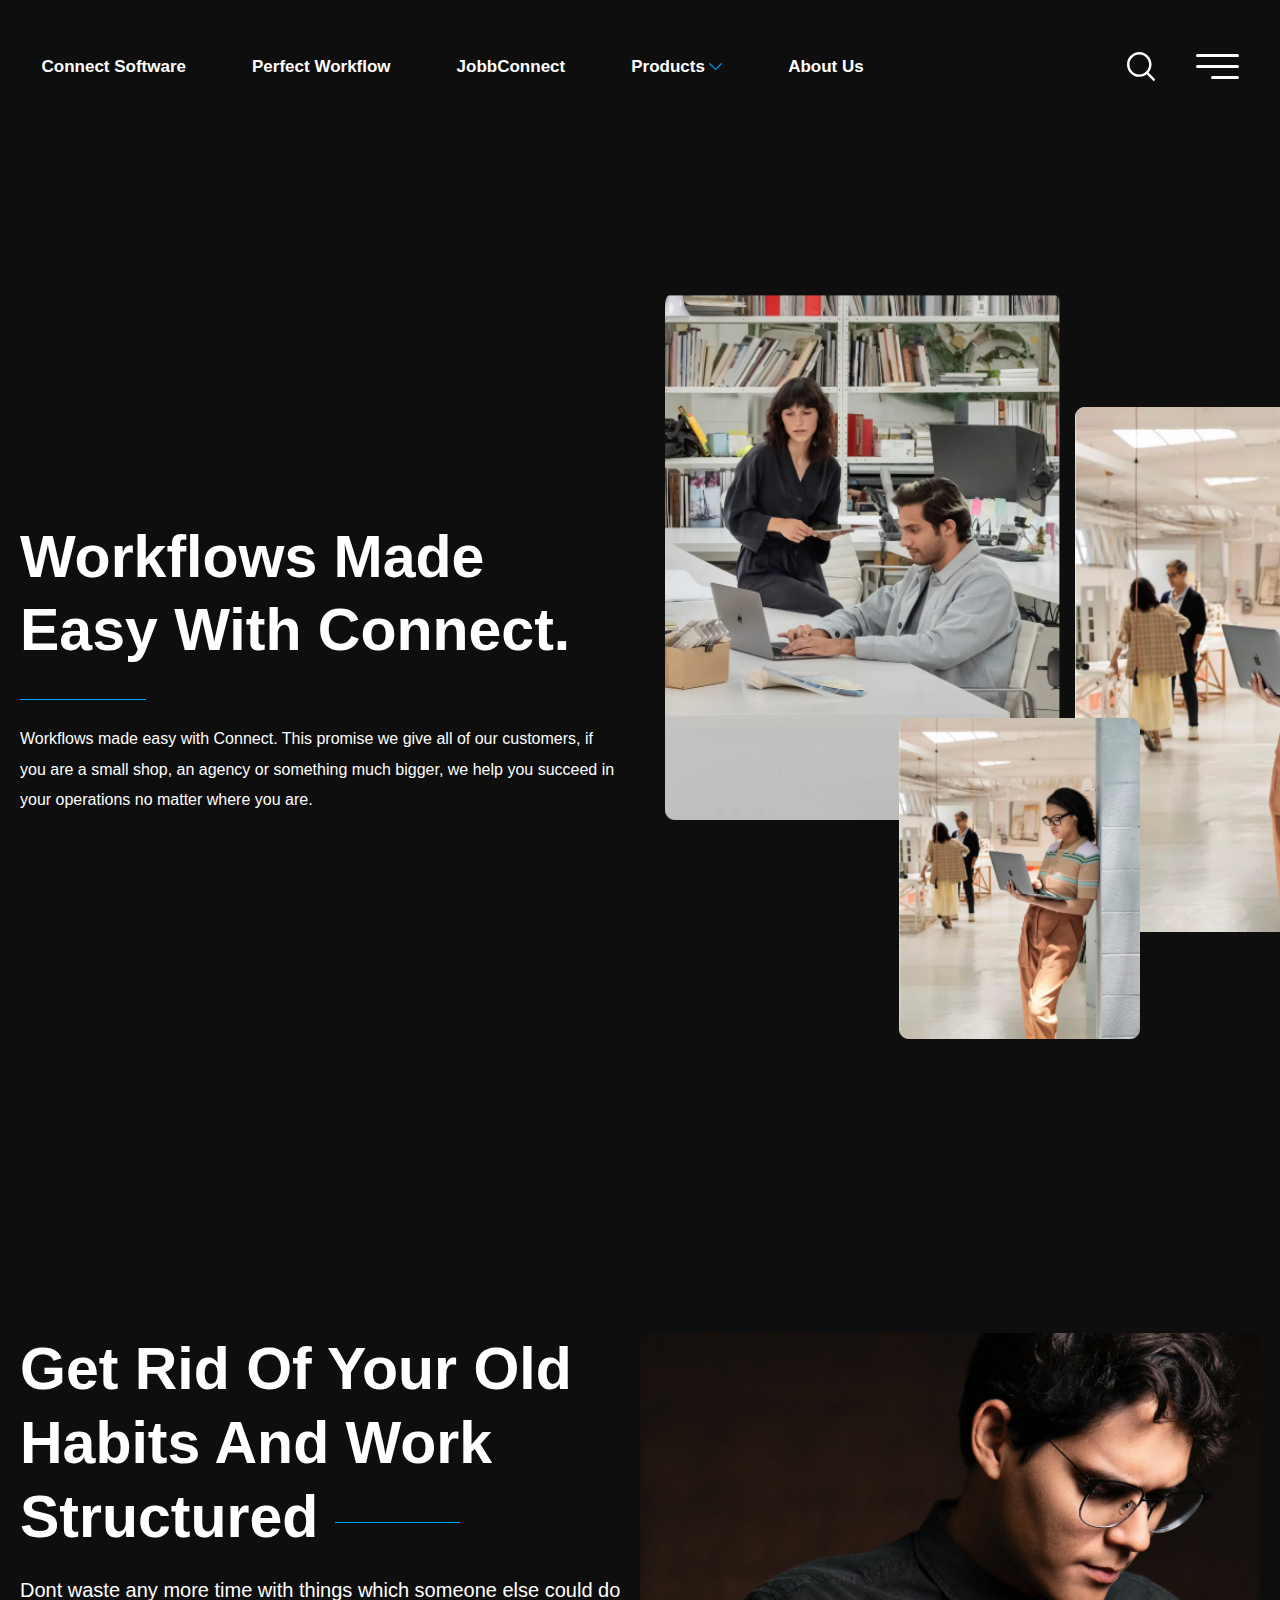
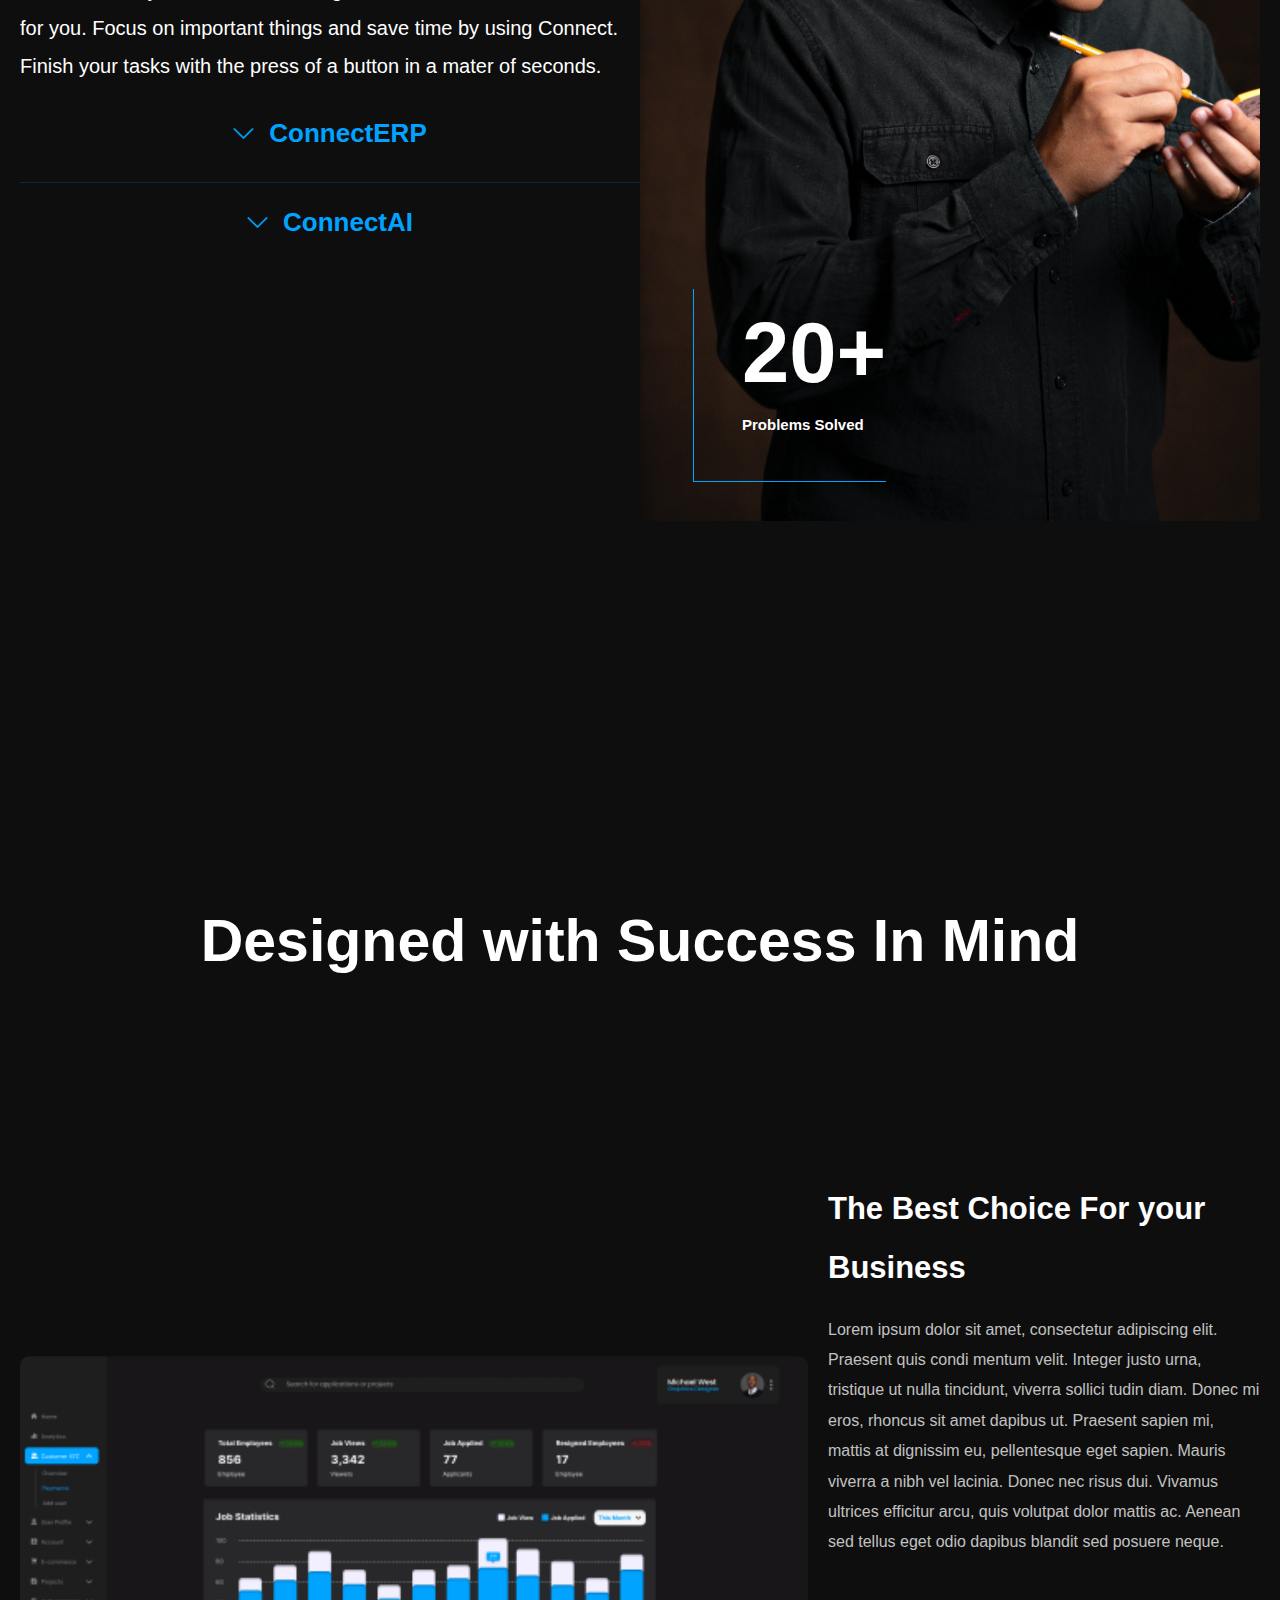
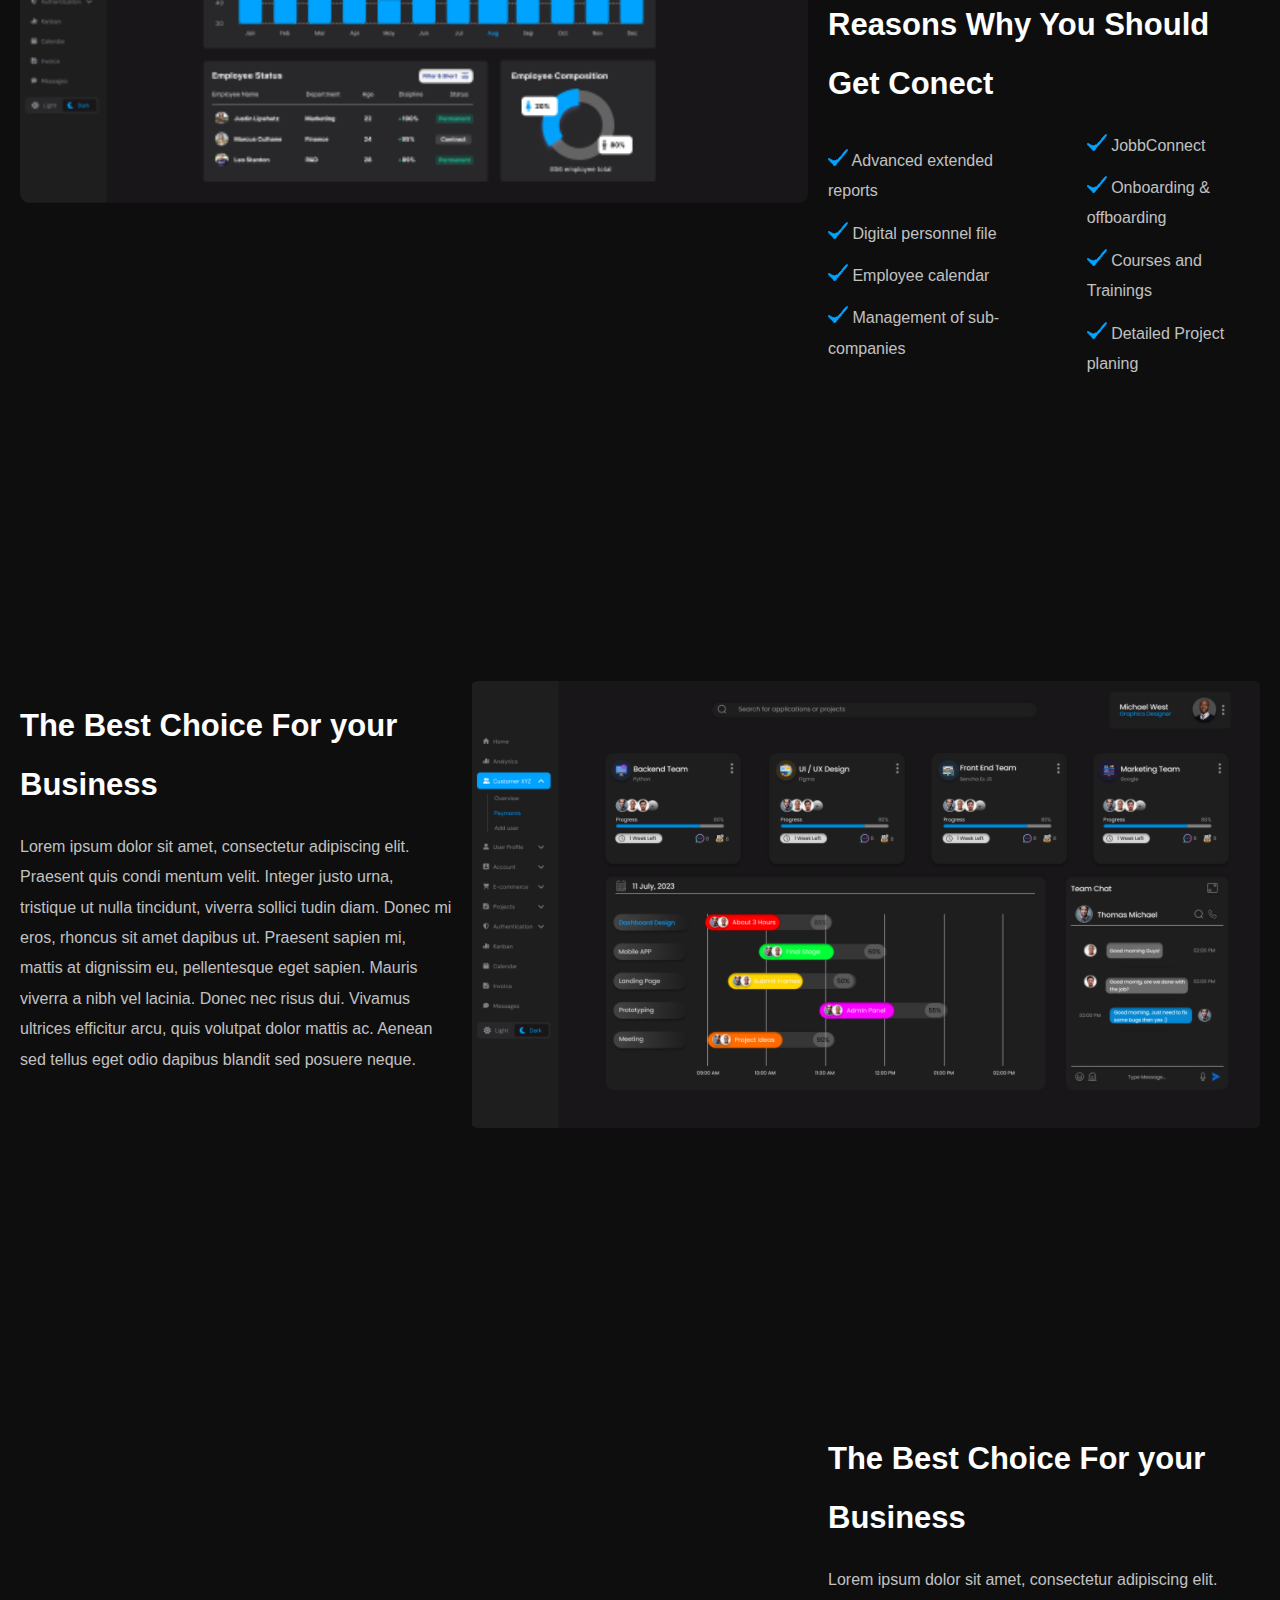
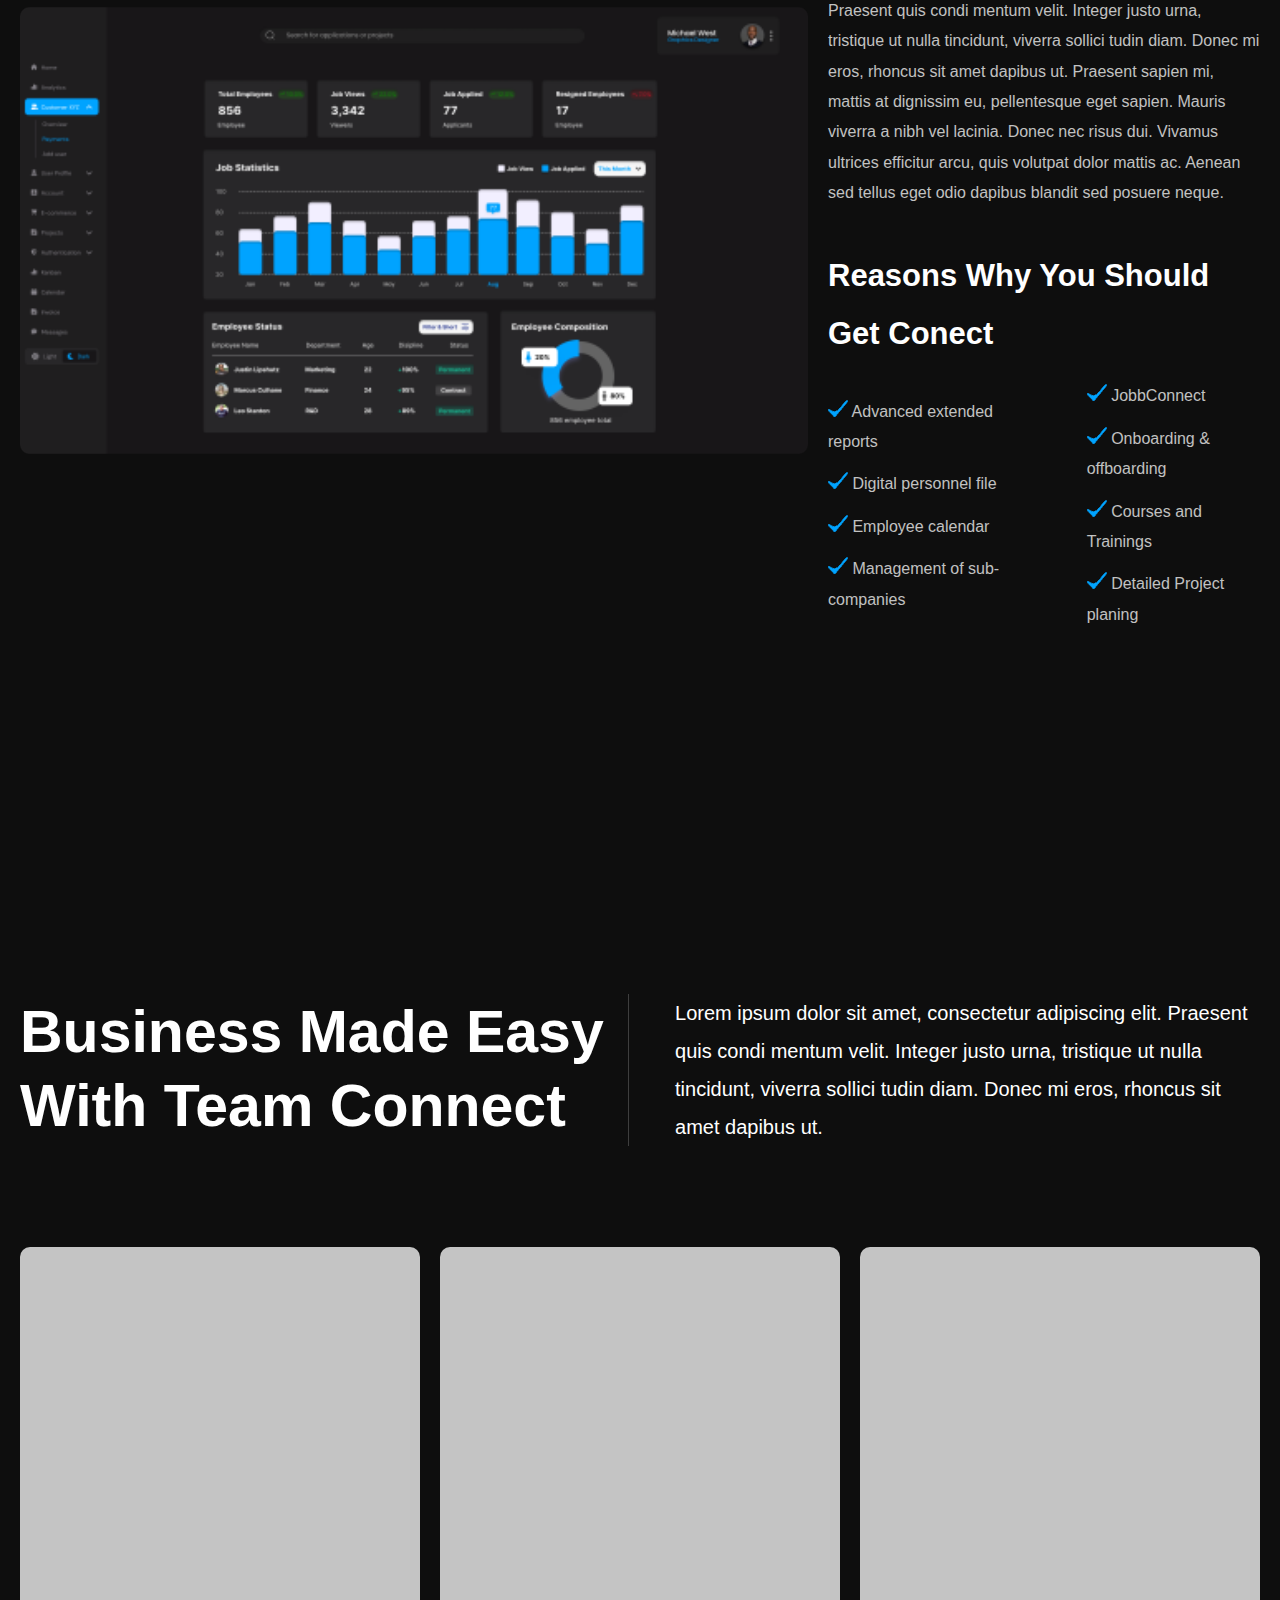
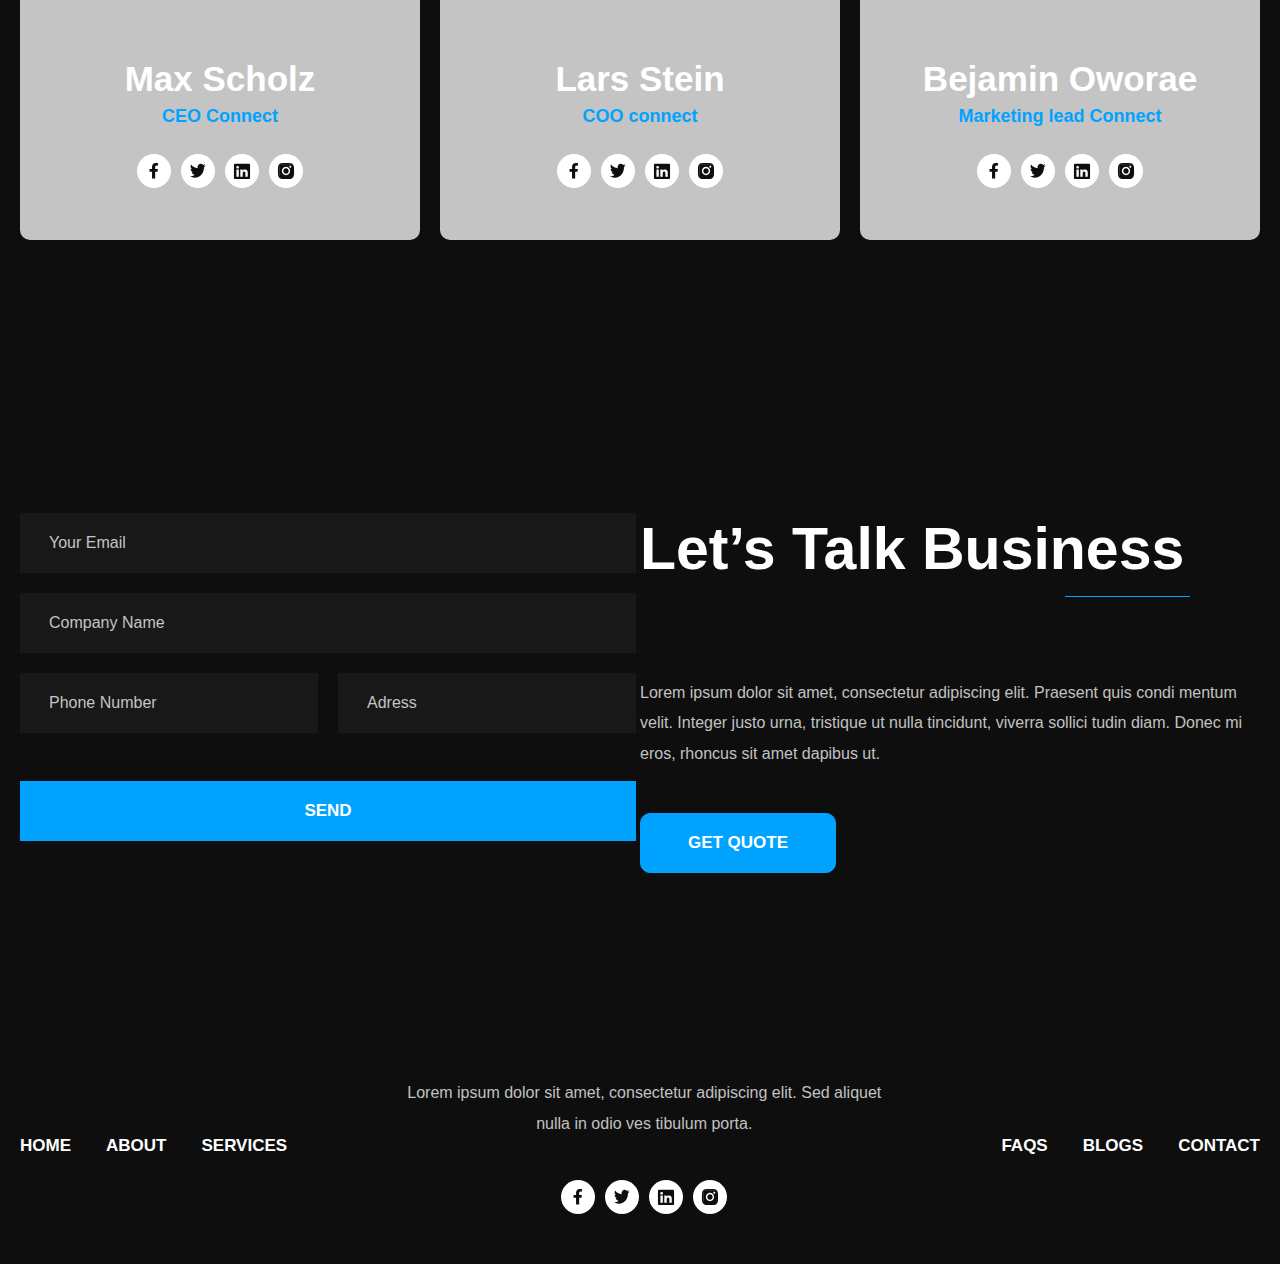
==== about.html @ c4c1b0e7 "step 1" ====
<!DOCTYPE html>
<html lang="en">

<head>
    <meta charset="UTF-8">
    <meta name="viewport" content="width=device-width, initial-scale=1.0">
    <link rel="stylesheet" href="./css/main.css">
    <title>Document</title>
</head>

<body>
    <header class="header">
        <div class="header-container">
            <ul class="nav-list">
                <li class="nav-item">
                    <a href="#" class="nav-link">Connect Software</a>
                </li>
                <li class="nav-item">
                    <a href="#" class="nav-link">Perfect Workflow</a>
                </li>
                <li class="nav-item">
                    <a href="#" class="nav-link">JobbConnect</a>
                </li>
                <li class="nav-item">
                    <a href="#" class="nav-link products-link">
                        Products
                        <img src="./img/Vector (3).svg" alt="" />
                    </a>
                </li>
                <li class="nav-item">
                    <a href="./about.html" class="nav-link">About Us</a>
                </li>
            </ul>
            <div class="header-btn-box">
                <button class="search-btn">
                    <img src="./img/search.svg" alt="" />
                </button>
                <button class="hamburger-btn">
                    <img src="./img/hamburger.svg" alt="" />
                </button>
            </div>
        </div>
    </header>
    <div class="about-hero">
        <div class="about-hero-container">
            <div class="about-hero-left">
                <h1 class="about-hero-title">Workflows Made Easy With Connect. </h1>
                <div class="about-hero-line"></div>
                <p class="about-hero-text">
                    Workflows made easy with Connect. This promise we give all of our customers, if you are a small
                    shop, an agency or something much bigger, we help you succeed in your operations no matter where you
                    are.
                </p>
            </div>
            <div class="about-hero-right">
                <img src="./img/about/senior.png" alt="" class="about-hero-senior-img">
                <img src="./img/about/midle.png" alt="" class="about-hero-midle-img">
                <img src="./img/about/junior.png" alt="" class="about-hero-jubior-img">
            </div>
        </div>
    </div>
    <div class="design">
        <div class="design-container">
            <div class="design-right habits-680">
                <h1 class="design-right-title habits-680">Get Rid Of Your Old Habits And Work Structured
                    <span class="design-right-line"></span>
                </h1>
                <p class="design-right-text mb-24 habits-680">
                    Dont waste any more time with things which someone else could do for you. Focus on important things
                    and save time by using Connect.
                    Finish your tasks with the press of a button in a mater of seconds.
                </p>
                <button id="btn1" class="vision-btn">
                    <h1 class="vision-btn-title">
                        <img src="./img/Vector (3).svg" alt="" class="vector-btn">
                        ConnectERP
                    </h1>
                    <p class="vision-btn-text">
                        Our Vision is to transform businesses around the world. We want to deliver tools which companies
                        can use to excel in their day to day operations.
                    </p>
                </button>
                <div class="btn-center-line"></div>
                <button id="btn2" class="vision-btn">
                    <h1 class="vision-btn-title">
                        <img src="./img/Vector (3).svg" alt="" class="vector-btn">
                        ConnectAI
                    </h1>
                    <p class="vision-btn-text">
                        Our Mission is to help small to medium sized businesses to grow. We want to present a new and
                        more effective way of working and support businesses with there challenges.
                    </p>
                </button>
            </div>
            <div class="padding-top design-left habits-bg ">
                <div class="hours-transparament">
                    <div class="border-hours">
                        <h1 class="hours-title">20+</h1>
                        <p class="hours-text">Problems Solved</p>
                    </div>
                </div>
            </div>
        </div>
    </div>
    <div class="success">
        <div class="success-container">
            <h1 class="success-title">Designed with Success In Mind</h1>
            <div class="success-card-container">
                <div class="choise-box">
                    <img src="./img/about/image 517.png" alt="" class="choise-box-img">
                    <div class="choise-right">
                        <h1 class="choise-box-title">The Best Choice For your Business</h1>
                        <p class="choise-box-text">
                            Lorem ipsum dolor sit amet, consectetur adipiscing elit. Praesent quis condi mentum velit.
                            Integer justo urna, tristique ut nulla tincidunt, viverra sollici tudin diam. Donec mi eros,
                            rhoncus sit amet dapibus ut. Praesent sapien mi, mattis at dignissim eu, pellentesque eget
                            sapien.
                            Mauris viverra a nibh vel lacinia. Donec nec risus dui. Vivamus ultrices efficitur arcu, quis
                            volutpat dolor mattis ac. Aenean sed tellus eget odio dapibus blandit sed posuere neque.
                        </p>
                        <h2 class="choise-title-2">Reasons Why You Should Get Conect </h2>
                        <div class="choise-ul-box">
                            <ul class="choise-nav-list">
                                <li class="choise-nav-item">
                                    <img src="./img/about/Vector.png" alt="" class="choise-nav-img">
                                    Advanced extended reports
                                </li>
                                <li class="choise-nav-item">
                                    <img src="./img/about/Vector.png" alt="" class="choise-nav-img">
                                    Digital personnel file
                                </li>
                                <li class="choise-nav-item">
                                    <img src="./img/about/Vector.png" alt="" class="choise-nav-img">
                                    Employee calendar
                                </li>
                                <li class="choise-nav-item">
                                    <img src="./img/about/Vector.png" alt="" class="choise-nav-img">
                                    Management of sub-companies
                                </li>
                            </ul>
                            <ul class="choise-nav-list">
                                <li class="choise-nav-item">
                                    <img src="./img/about/Vector.png" alt="" class="choise-nav-img">
                                    JobbConnect
                                </li>
                                <li class="choise-nav-item">
                                    <img src="./img/about/Vector.png" alt="" class="choise-nav-img">
                                    Onboarding & offboarding
                                </li>
                                <li class="choise-nav-item">
                                    <img src="./img/about/Vector.png" alt="" class="choise-nav-img">
                                    Courses and Trainings
                                </li>
                                <li class="choise-nav-item">
                                    <img src="./img/about/Vector.png" alt="" class="choise-nav-img">
                                    Detailed Project planing
                                </li>
                            </ul>
                        </div>
                    </div>
                </div>
                <div class="choise-box">
                    <div class="choise-right">
                        <h1 class="choise-box-title">The Best Choice For your Business</h1>
                        <p class="choise-box-text">
                            Lorem ipsum dolor sit amet, consectetur adipiscing elit. Praesent quis condi mentum velit. Integer justo urna, tristique ut nulla tincidunt, viverra sollici tudin diam. Donec mi eros, rhoncus sit amet dapibus ut. Praesent sapien mi, mattis at dignissim eu, pellentesque eget sapien.
                            Mauris viverra a nibh vel lacinia. Donec nec risus dui. Vivamus ultrices efficitur arcu, quis volutpat dolor mattis ac. Aenean sed tellus eget odio dapibus blandit sed posuere neque.
                        </p>
                    </div>
                    <img src="./img/about/image 518.png" alt="" class="choise-box-img">
                </div>
                <div class="choise-box">
                    <img src="./img/about/image 517.png" alt="" class="choise-box-img">
                    <div class="choise-right">
                        <h1 class="choise-box-title">The Best Choice For your Business</h1>
                        <p class="choise-box-text">
                            Lorem ipsum dolor sit amet, consectetur adipiscing elit. Praesent quis condi mentum velit.
                            Integer justo urna, tristique ut nulla tincidunt, viverra sollici tudin diam. Donec mi eros,
                            rhoncus sit amet dapibus ut. Praesent sapien mi, mattis at dignissim eu, pellentesque eget
                            sapien.
                            Mauris viverra a nibh vel lacinia. Donec nec risus dui. Vivamus ultrices efficitur arcu, quis
                            volutpat dolor mattis ac. Aenean sed tellus eget odio dapibus blandit sed posuere neque.
                        </p>
                        <h2 class="choise-title-2">Reasons Why You Should Get Conect </h2>
                        <div class="choise-ul-box">
                            <ul class="choise-nav-list">
                                <li class="choise-nav-item">
                                    <img src="./img/about/Vector.png" alt="" class="choise-nav-img">
                                    Advanced extended reports
                                </li>
                                <li class="choise-nav-item">
                                    <img src="./img/about/Vector.png" alt="" class="choise-nav-img">
                                    Digital personnel file
                                </li>
                                <li class="choise-nav-item">
                                    <img src="./img/about/Vector.png" alt="" class="choise-nav-img">
                                    Employee calendar
                                </li>
                                <li class="choise-nav-item">
                                    <img src="./img/about/Vector.png" alt="" class="choise-nav-img">
                                    Management of sub-companies
                                </li>
                            </ul>
                            <ul class="choise-nav-list">
                                <li class="choise-nav-item">
                                    <img src="./img/about/Vector.png" alt="" class="choise-nav-img">
                                    JobbConnect
                                </li>
                                <li class="choise-nav-item">
                                    <img src="./img/about/Vector.png" alt="" class="choise-nav-img">
                                    Onboarding & offboarding
                                </li>
                                <li class="choise-nav-item">
                                    <img src="./img/about/Vector.png" alt="" class="choise-nav-img">
                                    Courses and Trainings
                                </li>
                                <li class="choise-nav-item">
                                    <img src="./img/about/Vector.png" alt="" class="choise-nav-img">
                                    Detailed Project planing
                                </li>
                            </ul>
                        </div>
                    </div>
                </div>
            </div>
        </div>
    </div>
    <div class="team">
        <div class="team-container">
            <div class="creating-top-box margin-101">
                <h1 class="creating-top-box-title">
                    Business Made Easy With Team Connect
                </h1>
                <p class="creating-top-box-text">
                    Lorem ipsum dolor sit amet, consectetur adipiscing elit. Praesent quis condi mentum velit. Integer justo urna, tristique ut nulla tincidunt, viverra sollici tudin diam. Donec mi eros, rhoncus sit amet dapibus ut.
                </p>
            </div>
            <div class="team-bottom-box">
                <div class="team-card">
                    <h1 class="team-card-title">Max Scholz</h1>
                    <p class="team-card-text">CEO Connect</p>
                    <div class="footer-center-icon-box">
                        <a href="#" class="footer-icon-link">
                            <img src="./img/facebook (2).svg" alt="" class="footer-icon">
                        </a>
                        <a href="#" class="footer-icon-link">
                            <img src="./img/twitter (1).svg" alt="" class="footer-icon">
                        </a>
                        <a href="#" class="footer-icon-link">
                            <img src="./img/linkedin.svg" alt="" class="footer-icon">
                        </a>
                        <a href="#" class="footer-icon-link">
                            <img src="./img/linkedin (1).svg" alt="" class="footer-icon">
                        </a>
                    </div>
                </div>
                <div class="team-card">
                    <h1 class="team-card-title">Lars Stein</h1>
                    <p class="team-card-text">COO connect</p>
                    <div class="footer-center-icon-box">
                        <a href="#" class="footer-icon-link">
                            <img src="./img/facebook (2).svg" alt="" class="footer-icon">
                        </a>
                        <a href="#" class="footer-icon-link">
                            <img src="./img/twitter (1).svg" alt="" class="footer-icon">
                        </a>
                        <a href="#" class="footer-icon-link">
                            <img src="./img/linkedin.svg" alt="" class="footer-icon">
                        </a>
                        <a href="#" class="footer-icon-link">
                            <img src="./img/linkedin (1).svg" alt="" class="footer-icon">
                        </a>
                    </div>
                </div>
                <div class="team-card">
                    <h1 class="team-card-title">Bejamin Oworae</h1>
                    <p class="team-card-text">Marketing lead Connect</p>
                    <div class="footer-center-icon-box">
                        <a href="#" class="footer-icon-link">
                            <img src="./img/facebook (2).svg" alt="" class="footer-icon">
                        </a>
                        <a href="#" class="footer-icon-link">
                            <img src="./img/twitter (1).svg" alt="" class="footer-icon">
                        </a>
                        <a href="#" class="footer-icon-link">
                            <img src="./img/linkedin.svg" alt="" class="footer-icon">
                        </a>
                        <a href="#" class="footer-icon-link">
                            <img src="./img/linkedin (1).svg" alt="" class="footer-icon">
                        </a>
                    </div>
                </div>
            </div>
        </div>
    </div>
    <div class="contact padding-bottom-195">
        <div class="contact-container">
            <form action="" class="form-border-none">
                <input class="big-inp border-none-1" type="email" placeholder="Your Email" required>
                <input class="big-inp border-none-1" type="text" placeholder="Company Name" required>
                <div class="contact-bottom-inp">
                    <input class="mini-inp border-none-1" type="tel" placeholder="Phone Number" required>
                    <input class="mini-inp border-none-1" type="text" placeholder="Adress" required>
                </div>
                <button class="send border-none-1">SEND</button>
            </form>
            <div class="contact-right top-0">
                <h1 class="contact-title">Let’s Talk Business</h1>
                <div class="contact-line"></div>
                <p class="contact-text">
                    Lorem ipsum dolor sit amet, consectetur adipiscing elit. Praesent quis condi mentum velit. Integer justo urna, tristique ut nulla tincidunt, viverra sollici tudin diam. Donec mi eros, rhoncus sit amet dapibus ut.
                </p>
                <a href="#" class="contact-us-link">GET QUOTE</a>
            </div>
        </div>
    </div>
    <footer class="footer">
        <div class="footer-container">
            <ul class="footer-nav-list">
                <li class="footer-nav-item"><a href="./index.html" class="footer-nav-link">HOME</a></li>
                <li class="footer-nav-item"><a href="./about.html" class="footer-nav-link">ABOUT</a></li>
                <li class="footer-nav-item"><a href="./services.html" class="footer-nav-link">SERVICES</a></li>
            </ul>
            <div class="footer-center">
                <p class="footer-text">
                    Lorem ipsum dolor sit amet, consectetur adipiscing elit. Sed aliquet nulla in odio ves tibulum
                    porta.
                </p>
                <div class="footer-center-icon-box">
                    <a href="#" class="footer-icon-link">
                        <img src="./img/facebook (2).svg" alt="" class="footer-icon">
                    </a>
                    <a href="#" class="footer-icon-link">
                        <img src="./img/twitter (1).svg" alt="" class="footer-icon">
                    </a>
                    <a href="#" class="footer-icon-link">
                        <img src="./img/linkedin.svg" alt="" class="footer-icon">
                    </a>
                    <a href="#" class="footer-icon-link">
                        <img src="./img/linkedin (1).svg" alt="" class="footer-icon">
                    </a>
                </div>
            </div>
            <ul class="footer-nav-list">
                <li class="footer-nav-item"><a target="_blank" href="#" class="footer-nav-link">FAQS</a></li>
                <li class="footer-nav-item"><a target="_blank" href="#" class="footer-nav-link">BLOGS</a></li>
                <li class="footer-nav-item"><a target="_blank" href="#" class="footer-nav-link">CONTACT</a></li>
            </ul>
        </div>
    </footer>
    <script src="./js/app.js"></script>
</body>

</html>
---- css/main.css ----
* {
    margin: 0;
    padding: 0;
    box-sizing: border-box;
}

body {
    background-color: rgb(14, 14, 14);
}

.header {
    padding-top: 52px;
    padding-bottom: 53px;
}

.header-container {
    padding-left: 20px;
    padding-right: 20px;
    max-width: 1237px;
    width: 100%;
    margin-left: auto;
    margin-right: auto;
    display: flex;
    align-items: center;
    justify-content: space-between;
}

.nav-list {
    display: flex;
    align-items: center;
    gap: 66px;
    list-style: none;
}

.nav-link {
    text-decoration: none;
    color: rgb(255, 255, 255);
    font-family: Syne, sans-serif;
    font-size: 17px;
    font-weight: 700;
    line-height: 20px;
    transition: all .3s;
}

.nav-link:hover {
    color: rgb(0, 163, 255);
}

.products-link {
    display: flex;
    align-items: center;
    justify-content: center;
    gap: 4px;
}

.header-btn-box {
    display: flex;
    align-items: center;
    gap: 40px;
}

.search-btn {
    background-color: transparent;
    width: 29px;
    height: 29px;
    border: none;
}

.hamburger-btn {
    background-color: transparent;
    width: 43px;
    height: 25px;
    border: transparent;
}

.hero {
    padding-top: 63px;
    padding-bottom: 131px;
}

.hero-container {
    padding-left: 20px;
    padding-right: 20px;
    max-width: 1377px;
    width: 100%;
    margin-left: auto;
    margin-right: auto;
    display: flex;
    align-items: center;
    justify-content: space-between;
}

.hero-title {
    max-width: 658px;
    width: 100%;
    color: rgb(255, 255, 255);
    font-family: Syne, sans-serif;
    font-size: 68px;
    font-weight: 700;
    line-height: 128%;
    text-align: left;
}

.hero-title-line {
    display: inline-block;
    max-width: 238px;
    width: 100%;
    height: 1px;
    border: 1px solid rgb(0, 163, 255);
}

.hero-vergul {
    display: inline-block;
    font-size: 120px;
    height: 39px;
    display: inline-block;
    color: rgb(0, 163, 255);
}

.hero-img {
    max-width: 434px;
    width: 100%;
    height: 466px;
    display: block;
}

/* .blur-bg {
    max-width: 457px;
    width: 100%;
    height: 476px;
    background-image: url(../img/Rectangle\ 129.png);
    display: flex;
    align-items: center;
    justify-content: center;
} */
.artificial {
    padding-top: 131px;
    padding-bottom: 146px;
}

.artificial-container {
    padding-left: 20px;
    padding-right: 20px;
    max-width: 1424px;
    width: 100%;
    margin-left: auto;
    margin-right: auto;
    display: flex;
    align-items: center;
    gap: 80px;
}

.artificial-title {
    max-width: 490px;
    width: 100%;
    color: rgb(255, 255, 255);
    font-family: Syne, sans-serif;
    font-size: 40px;
    font-weight: 700;
    line-height: 48px;
    text-align: left;
}

.artificial-text {
    color: rgb(255, 255, 255);
    font-family: Syne, sans-serif;
    font-size: 20px;
    font-weight: 400;
    line-height: 25.2px;
    text-align: left;
}

.artificial-line {
    max-width: 238px;
    width: 100%;
    border: 1px solid rgb(0, 163, 255);
    margin-left: auto;
    margin-top: 14px;
    margin-bottom: 36px;
}

.learn-more-link {
    display: inline-block;
    max-width: 242px;
    width: 100%;
    height: 48px;
    box-sizing: border-box;
    border: 1px solid rgb(0, 0, 0);
    border-radius: 10px;
    background: rgb(0, 163, 255);
    border: 1px solid rgb(0, 163, 255);
    transition: all .3s;
    display: flex;
    align-items: center;
    justify-content: center;
    color: rgb(255, 255, 255);
    font-family: Syne, sans-serif;
    font-size: 16px;
    font-weight: 700;
    line-height: 24px;
    text-decoration: none;
    margin-top: 47px;
}

.learn-more-link:hover {
    background-color: transparent;
}

.artificial-img {
    display: block;
    width: 739px;
    height: 493px;
}

.design {
    padding-top: 146px;
    padding-bottom: 133px;
}

.design-container {
    padding-left: 20px;
    padding-right: 20px;
    max-width: 1502px;
    width: 100%;
    margin-left: auto;
    margin-right: auto;
    display: flex;
    align-items: start;
    justify-content: space-between;
}

.design-left {
    max-width: 748px;
    width: 100%;
    height: 815px;
    background-image: url(../img/hours-bg.png);
    background-size: cover;
    display: flex;
    align-items: end;
}

.hours {
    width: 335px;
    height: 320px;
    border-radius: 14px;
    background: linear-gradient(134.71deg, rgba(236, 241, 230, 0.58) 4.934%, rgba(65, 65, 75, 0.71) 65.612%);
    display: flex;
    align-items: center;
    justify-content: center;
    position: relative;
    margin-bottom: 20px;
    margin-left: 24px;
}

.border-hours {
    position: absolute;
    bottom: 19px;
    left: 29px;
    padding-left: 48px;
    padding-bottom: 48px;
    border-left: 1px solid rgb(0, 163, 255);
    border-bottom: 1px solid rgb(0, 163, 255);
}

.hours-title {
    color: rgb(255, 255, 255);
    font-family: Syne, sans-serif;
    font-size: 85px;
    font-weight: 700;
    line-height: 150%;
}

.hours-text {
    color: rgb(255, 255, 255);
    font-family: Syne, sans-serif;
    font-size: 15px;
    font-weight: 700;
}

.design-right {
    max-width: 657px;
    width: 100%;
}

.design-right-title {
    max-width: 550px;
    color: rgb(255, 255, 255);
    font-family: Syne, sans-serif;
    font-size: 59px;
    font-weight: 700;
    line-height: 125.5%;
    margin-bottom: 17px;
}

.design-right-line {
    display: inline-block;
    max-width: 125px;
    width: 100%;
    height: 1px;
    background-color: rgb(0, 163, 255);
    margin-bottom: 14px;
}

.design-right-text {
    margin-top: 17px;
    margin-bottom: 93px;
    max-width: 601px;
    width: 100%;
    color: rgb(255, 255, 255);
    font-family: Syne, sans-serif;
    font-size: 20px;
    font-weight: 500;
    line-height: 190%;
}

.vision-btn {
    transition: all .3s;
    max-width: 640px;
    width: 100%;
    background-color: transparent;
    border: none;
    display: flex;
    flex-direction: column;
    gap: 23px;
    height: 50px;
    overflow: hidden;
}

.vision-btn-title {
    display: flex;
    align-items: center;
    justify-content: center;
    gap: 15px;
    color: rgb(0, 163, 255);
    font-family: Syne, sans-serif;
    font-size: 26px;
    font-weight: 700;
    line-height: 190%;
    text-align: left;
}

.vector-btn {
    width: 21px;
    height: 11px;
}

.btn-center-line {
    max-width: 651px;
    width: 100%;
    height: 1px;
    background-color: rgba(0, 163, 255, 0.2);
    margin-top: 23px;
    margin-bottom: 15px;
}

.vision-btn-text {
    color: rgb(255, 255, 255);
    font-family: Syne, sans-serif;
    font-size: 20px;
    font-weight: 500;
    line-height: 190%;
    max-width: 593px;
    width: 100%;
    text-align: left;
    margin-left: 27px;
}

.business {
    padding-top: 133px;
    padding-bottom: 112px;
}

.business-container {
    padding-left: 20px;
    padding-right: 20px;
    max-width: 1367px;
    width: 100%;
    margin-left: auto;
    margin-right: auto;
    display: flex;
    align-items: center;
    gap: 20px;
}

.business-title {
    max-width: 430px;
    width: 100%;
    color: rgb(255, 255, 255);
    font-family: Syne, sans-serif;
    font-size: 59px;
    font-weight: 700;
    line-height: 48px;
    margin-bottom: 25px;
}

.business-text {
    margin-top: 25px;
    margin-bottom: 19px;
    color: rgb(255, 255, 255);
    font-family: Syne, sans-serif;
    font-size: 20px;
    font-weight: 400;
    line-height: 25.2px;
}

.book-link {
    margin-top: 19px;
    max-width: 288px;
    width: 100%;
    height: 48px;
    display: flex;
    align-items: center;
    justify-content: center;
    border-radius: 10px;
    background: rgb(0, 163, 255);
    border: 1px solid rgb(0, 163, 255);
    text-decoration: none;
    color: rgb(255, 255, 255);
    font-family: Syne, sans-serif;
    font-size: 16px;
    font-weight: 700;
    line-height: 24px;
    transition: all .3s;
}

.book-link:hover {
    background-color: transparent;
}

.business-img {
    max-width: 813px;
    width: 100%;
    height: 542px;
    object-fit: cover;
}

.creating {
    padding-top: 112px;
    padding-bottom: 104px;
}

.creating-container {
    max-width: 1566px;
    width: 100%;
    margin-left: auto;
    margin-right: auto;
    padding-left: 20px;
    padding-right: 20px;
}

.creating-top-box {
    display: flex;
    align-items: center;
    justify-content: space-between;
    margin-bottom: 39px;
}

.creating-top-box-title {
    max-width: 650px;
    width: 100%;
    color: rgb(255, 255, 255);
    font-family: Syne, sans-serif;
    font-size: 59px;
    font-weight: 700;
    line-height: 125.5%;
    position: relative;
}

.line-box {
    max-width: 272px;
    width: 100%;
    display: flex;
    flex-direction: column;
    gap: 13px;
    position: relative;
    right: -170px;
    bottom: 40px;
}

.line-box-top-line {
    display: inline-block;
    max-width: 125px;
    width: 100%;
    height: 1px;
    background-color: rgb(0, 163, 255);
}

.line-box-bottom-line {
    display: inline-block;
    max-width: 238px;
    width: 100%;
    height: 1px;
    background-color: rgb(0, 163, 255);
    margin-left: 34px;
}

.creating-top-box-text {
    max-width: 770px;
    width: 100%;
    color: rgb(255, 255, 255);
    font-family: Syne, sans-serif;
    font-size: 20px;
    font-weight: 500;
    line-height: 190%;
    padding-left: 46px;
    border-left: 1px solid rgba(255, 255, 255, 0.2);
}

.creating-center-box {
    margin-top: 39px;
    display: flex;
    gap: 20px;
    margin-bottom: 42px;
}

.creating-center-box-card {
    max-width: 360px;
    width: 100%;
    box-sizing: border-box;
    border: 1.5px solid rgba(255, 255, 255, 0.2);
    border-radius: 10px;
    background: rgb(14, 14, 14);
    padding-top: 50px;
    padding-bottom: 50px;
    padding-left: 52px;
}

.creating-card-title {
    color: rgb(0, 163, 255);
    font-family: Syne, sans-serif;
    font-size: 18px;
    font-weight: 700;
    line-height: 190%;
    margin-bottom: 7px;
}

.creating-card-title2 {
    color: rgb(255, 255, 255);
    font-family: Syne, sans-serif;
    font-size: 35px;
    font-weight: 700;
    line-height: 190%;
    margin-bottom: 14px;
}

.creating-card-text {
    max-width: 237px;
    width: 100%;
    color: rgba(255, 255, 255, 0.75);
    font-family: Syne, sans-serif;
    font-size: 18px;
    font-weight: 500;
    line-height: 190%;
    margin-bottom: 23px;
}

.creating-link {
    max-width: 157px;
    width: 100%;
    color: rgb(0, 163, 255);
    font-family: Syne, sans-serif;
    font-size: 17px;
    font-weight: 700;
    line-height: 190%;
    text-decoration: none;
    display: flex;
    align-items: center;
    gap: 15px;
}

.arrow {
    transition: all .3s;
}

.creating-link:hover .arrow {
    transform: translateX(15px);
}

.creating-bottom-box {
    margin-top: 42px;
    display: grid;
    grid-template-columns: repeat(2, 1fr);
    grid-template-rows: repeat(2, 1fr);
    grid-column-gap: 103px;
    grid-row-gap: 23px;
}

.creating-bottom-box-title {
    color: rgb(255, 255, 255);
    font-family: Syne, sans-serif;
    font-size: 17px;
    font-weight: 700;
    line-height: 190%;
    padding-bottom: 8px;
    border-bottom: 1px solid rgb(0, 163, 255);
}

.brands {
    padding-top: 104px;
    padding-bottom: 152px;
}

.brands-container {
    max-width: 1500px;
    width: 100%;
    margin-left: auto;
    margin-right: auto;
    padding-left: 20px;
    padding-right: 20px;
}

.brands-title {
    max-width: 744px;
    width: 100%;
    margin-left: auto;
    margin-right: auto;
    color: rgb(255, 255, 255);
    font-family: Syne, sans-serif;
    font-size: 59px;
    font-weight: 700;
    line-height: 125.5%;
    text-align: center;
    margin-bottom: 14px;
}

.brands-line-box {
    margin-top: 14px;
    margin-bottom: 37px;
    display: flex;
    flex-direction: column;
    align-items: center;
    justify-content: center;
    gap: 16px;
}

.brands-line-box-top-line {
    max-width: 125px;
    width: 100%;
    height: 1px;
    background-color: rgb(0, 163, 255);
}

.brands-line-box-bottom-line {
    max-width: 238px;
    width: 100%;
    height: 1px;
    background-color: rgb(0, 163, 255);
}

.brands-card-container {
    width: 100%;
    margin-top: 37px;
    display: grid;
    grid-template-columns: repeat(2, 1fr);
    grid-template-rows: repeat(3, 1fr);
    grid-column-gap: 22px;
    grid-row-gap: 22px;
}

.brands-card-border {
    max-width: 739px;
    width: 100%;
    border: 1.5px solid rgba(255, 255, 255, 0.2);
    border-radius: 10px;
    background: rgb(14, 14, 14);
    padding: 28px;
    display: flex;
    align-items: center;
    justify-content: center;
}

.brands-card {
    position: relative;
    max-width: 685px;
    width: 100%;
    border-radius: 10px;
    background: rgb(24, 24, 24);
    padding-top: 42px;
    padding-left: 63px;
    padding-right: 63px;
    padding-bottom: 22px;
}

.card-icon {
    width: 87px;
    height: 87px;
    margin-bottom: 9px;
}

.read-more {
    position: absolute;
    top: 19px;
    right: 17px;
}

.brands-card-title {
    color: rgb(255, 255, 255);
    font-family: Syne, sans-serif;
    font-size: 35px;
    font-weight: 700;
    line-height: 190%;
}

.brands-card-text {
    max-width: 559px;
    width: 100%;
    color: rgba(255, 255, 255, 0.75);
    font-family: Syne, sans-serif;
    font-size: 20px;
    font-weight: 500;
    line-height: 190%;
}

.padding-card {
    padding-bottom: 92px;
}

.story {
    padding-top: 152px;
    padding-bottom: 386px;
}

.story-container {
    max-width: 1486px;
    width: 100%;
    margin-left: auto;
    margin-right: auto;
    padding-left: 20px;
    padding-right: 20px;
    position: relative;
}

.story-img {
    max-width: 787px;
    width: 100%;
    height: 915px;
    display: block;
    object-fit: cover;
}

.story-right {
    max-width: 824px;
    width: 100%;
    position: absolute;
    top: 145px;
    right: 0;
}

.story-right-title {
    max-width: 600px;
    width: 100%;
    color: rgb(255, 255, 255);
    font-family: Syne, sans-serif;
    font-size: 59px;
    font-weight: 700;
    line-height: 125.5%;
    text-align: left;
    margin-left: auto;
    margin-bottom: 16px;
}

.story-right-box {
    margin-top: 16px;
    width: 100%;
    border-radius: 10px;
    background: rgb(24, 24, 24);
    padding-top: 60px;
    padding-left: 61px;
    padding-right: 101px;
    padding-bottom: 61px;
}

.story-right-text {
    color: rgba(255, 255, 255, 0.75);
    font-family: Syne, sans-serif;
    font-size: 20px;
    font-weight: 500;
    line-height: 190%;
    margin-bottom: 19px;
}

.story-list {
    list-style: none;
    display: flex;
    flex-direction: column;
    gap: 8px;
    margin-bottom: 15px;
}

.story-item {
    display: flex;
    align-items: center;
    gap: 15px;
    color: rgba(255, 255, 255, 0.75);
    font-family: Syne, sans-serif;
    font-size: 18px;
    font-weight: 500;
    line-height: 190%;
}

.read-more-btn {
    margin-top: 15px;
    max-width: 212px;
    height: 60px;
    border-radius: 10px;
    background: rgb(0, 163, 255);
    display: flex;
    align-items: center;
    justify-content: center;
    text-decoration: none;
    color: rgb(255, 255, 255);
    font-family: Syne, sans-serif;
    font-size: 17px;
    font-weight: 700;
    line-height: 190%;
}

.partners {
    background-color: rgba(41, 37, 38, 0.2);
    padding-top: 79px;
    padding-bottom: 79px;
}

.partners-conntainer {
    max-width: 1156px;
    width: 100%;
    margin-left: auto;
    margin-right: auto;
    display: flex;
    flex-direction: column;
    gap: 52px;
}

.partners-title {
    color: rgb(255, 255, 255);
    font-family: Montserrat, sans-serif;
    font-size: 38px;
    font-weight: 700;
    line-height: 44px;
    text-transform: capitalize;
    text-align: center;
    margin-right: 70px;
}

.partners-logo-box {
    max-width: 1156px;
    width: 100%;
    display: flex;
    align-items: center;
    gap: 25px;
}

.partners-logo-link {
    display: flex;
    align-items: center;
    justify-content: center;
    height: 60px;
    border-right: 1px solid rgb(0, 163, 255);
}

.partners-logo {
    height: 100px;
}

.border-none {
    border-right: none;
}

.prices {
    padding-top: 410px;
    padding-bottom: 97px;
}

.prices-container {
    max-width: 1525px;
    width: 100%;
    height: 969px;
    margin-left: auto;
    margin-right: auto;
    padding-left: 20px;
    padding-right: 20px;
    overflow: hidden;
    position: relative;
}

.prices-title {
    color: rgb(255, 255, 255);
    font-family: Syne, sans-serif;
    font-size: 59px;
    font-weight: 700;
    line-height: 125.5%;
    text-align: center;
    margin-bottom: 31px;
}

.prices-line {
    max-width: 125px;
    width: 100%;
    height: 1px;
    background-color: rgb(0, 163, 255);
    margin-left: auto;
    margin-right: auto;
    margin-bottom: 32px;
}

.prices-btn-box {
    max-width: 437px;
    margin-left: auto;
    margin-right: auto;
    display: flex;
    align-items: center;
    gap: 7px;
    margin-bottom: 86px;
}

.prices-btn {
    max-width: 215px;
    width: 100%;
    height: 60px;
    display: flex;
    align-items: center;
    justify-content: center;
    border: 1px solid rgb(0, 0, 0);
    border-radius: 10px;
    background: rgb(24, 24, 24);
    color: rgb(255, 255, 255);
    font-family: Syne, sans-serif;
    font-size: 17px;
    font-weight: 700;
    line-height: 190%;
}

.prices-btn-active {
    box-sizing: border-box;
    border: 1px solid rgb(0, 0, 0);
    border-radius: 10px;
    background: rgb(0, 163, 255);
}

.prices-card-container {
    width: 100%;
    display: flex;
    align-items: center;
    gap: 20px;
    transition: all 1s;
}

.prices-card-right {
    position: absolute;
    right: 0;
}

.prices-card-left {
    position: absolute;
    left: -1525px;
}

.prices-card {
    max-width: 487px;
    width: 100%;
    border: 1.5px solid rgba(255, 255, 255, 0.2);
    border-radius: 10px;
    background: rgb(14, 14, 14);
    display: flex;
    flex-direction: column;
    align-items: center;
    padding-top: 63px;
    padding-bottom: 67px;
    position: relative;
}

.prices-card-img {
    display: block;
}

.prices-card-title {
    color: rgb(255, 255, 255);
    font-family: Syne, sans-serif;
    font-size: 35px;
    font-weight: 700;
    line-height: 190%;
    margin-top: 29px;
}

.prices-card-text {
    color: rgb(0, 163, 255);
    font-family: Syne, sans-serif;
    font-size: 18px;
    font-weight: 700;
    line-height: 190%;
    margin-bottom: 55px;
}

.prices-card-line {
    max-width: 182.5px;
    width: 100%;
    height: 1px;
    background-color: rgba(255, 255, 255, 0.2);
    margin-bottom: 52px;
}

.prices-card-number {
    margin-bottom: 47px;
}

.prices-card-number-text {
    color: rgb(255, 255, 255);
    font-family: Syne, sans-serif;
    font-size: 40px;
    font-weight: 700;
    line-height: 125.5%;
}

.see-feature-link {
    max-width: 215px;
    width: 100%;
    height: 60px;
    border: 1px solid rgb(0, 0, 0);
    border-radius: 10px;
    background: rgb(0, 163, 255);
    display: flex;
    align-items: center;
    justify-content: center;
    text-decoration: none;
    color: rgb(255, 255, 255);
    font-family: Syne, sans-serif;
    font-size: 17px;
    font-weight: 700;
    line-height: 190%;
}

.most-popular {
    position: absolute;
    max-width: 215px;
    width: 100%;
    height: 60px;
    border: 1px solid rgb(0, 0, 0);
    border-radius: 10px;
    background: rgb(0, 163, 255);
    display: flex;
    align-items: center;
    justify-content: center;
    text-decoration: none;
    color: rgb(255, 255, 255);
    font-family: Syne, sans-serif;
    font-size: 17px;
    font-weight: 700;
    line-height: 190%;
    border: none;
    top: -30px;
}

.contact {
    padding-top: 97px;
    padding-bottom: 143px;
}

.contact-container {
    max-width: 1500px;
    width: 100%;
    margin-left: auto;
    margin-right: auto;
    padding-left: 20px;
    padding-right: 20px;
    display: flex;
    justify-content: space-between;
}

.form {
    max-width: 739px;
    width: 100%;
    box-sizing: border-box;
    border: 1.5px solid rgba(255, 255, 255, 0.2);
    border-radius: 10px;
    background: rgb(14, 14, 14);
    padding: 61px;
    display: flex;
    flex-direction: column;
    gap: 20px;
}

.contact-top-inp {
    display: flex;
    gap: 20px;
}

.mini-inp {
    max-width: 298px;
    width: 100%;
    height: 60px;
    border-radius: 10px;
    background-color: rgb(24, 24, 24);
    border: none;
    outline: none;
    padding-left: 29px;
    color: rgba(255, 255, 255, 0.75);
    font-family: Syne, sans-serif;
    font-size: 16px;
    font-weight: 500;
    line-height: 190%;
}

.mini-inp::placeholder {
    color: rgba(255, 255, 255, 0.75);
    font-family: Syne, sans-serif;
    font-size: 16px;
    font-weight: 500;
    line-height: 190%;
}

.big-inp {
    max-width: 616px;
    width: 100%;
    height: 60px;
    border-radius: 10px;
    background-color: rgb(24, 24, 24);
    border: none;
    outline: none;
    padding-left: 29px;
    color: rgba(255, 255, 255, 0.75);
    font-family: Syne, sans-serif;
    font-size: 16px;
    font-weight: 500;
    line-height: 190%;
}

.big-inp::placeholder {
    color: rgba(255, 255, 255, 0.75);
    font-family: Syne, sans-serif;
    font-size: 16px;
    font-weight: 500;
    line-height: 190%;
}

.contact-bottom-inp {
    display: flex;
    gap: 20px;
}

.send {
    margin-top: 28px;
    max-width: 616px;
    width: 100%;
    height: 60px;
    display: flex;
    align-items: center;
    justify-content: center;
    border-radius: 10px;
    background-color: rgb(0, 163, 255);
    border: none;
    color: rgb(255, 255, 255);
    font-family: Syne, sans-serif;
    font-size: 17px;
    font-weight: 700;
    line-height: 190%;
    border: 1px solid rgb(0, 163, 255);
    transition: all .3s;
}

.send:hover {
    background-color: transparent;
}

.contact-right {
    max-width: 659px;
    width: 100%;
    margin-top: 139px;
}

.contact-title {
    color: rgb(255, 255, 255);
    font-family: Syne, sans-serif;
    font-size: 59px;
    font-weight: 700;
    line-height: 125.5%;
    margin-bottom: 9px;
}

.contact-line {
    max-width: 125.5px;
    width: 100%;
    height: 1px;
    background-color: rgb(0, 163, 255);
    margin-left: auto;
    margin-right: 70px;
    margin-bottom: 81px;
}

.contact-text {
    color: rgba(255, 255, 255, 0.75);
    font-family: Syne, sans-serif;
    font-size: 16px;
    font-weight: 500;
    line-height: 190%;
    margin-bottom: 44px;
}

.contact-us-link {
    max-width: 196px;
    width: 100%;
    height: 60px;
    display: flex;
    align-items: center;
    justify-content: center;
    border-radius: 10px;
    background-color: rgb(0, 163, 255);
    text-decoration: none;
    color: rgb(255, 255, 255);
    font-family: Syne, sans-serif;
    font-size: 17px;
    font-weight: 700;
    line-height: 190%;
    border: 1px solid rgb(0, 163, 255);
    transition: all .3s;
}

.contact-us-link:hover {
    background-color: transparent;
}

.footer {
    padding-top: 143px;
    padding-bottom: 50px;
}

.footer-container {
    max-width: 1293px;
    width: 100%;
    margin-left: auto;
    margin-right: auto;
    padding-left: 20px;
    padding-right: 20px;
    display: flex;
    align-items: center;
    justify-content: space-between;
}

.footer-nav-list {
    display: flex;
    align-items: center;
    gap: 35px;
    list-style: none;
}

.footer-nav-link {
    text-decoration: none;
    color: rgb(255, 255, 255);
    font-family: Syne, sans-serif;
    font-size: 17px;
    font-weight: 700;
    line-height: 20px;
}

.footer-center {
    max-width: 508px;
    width: 100%;
    display: flex;
    flex-direction: column;
    align-items: center;
    gap: 41px;
}

.footer-text {
    color: rgba(255, 255, 255, 0.75);
    font-family: Syne, sans-serif;
    font-size: 16px;
    font-weight: 500;
    line-height: 190%;
    text-align: center;
}

.footer-center-icon-box {
    display: flex;
    align-items: center;
    gap: 10px;
}

.footer-icon-link {
    text-decoration: none;
    display: flex;
}

/* about page */
.about-hero {
    padding-top: 159px;
    padding-bottom: 144px;
}

.about-hero-container {
    max-width: 1506px;
    width: 100%;
    margin-left: auto;
    margin-right: auto;
    padding-left: 20px;
    padding-right: 20px;
    display: flex;
    align-items: center;
    gap: 50px;
}

.about-hero-left {
    max-width: 654px;
    width: 100%;
}

.about-hero-title {
    color: rgb(255, 255, 255);
    font-family: Syne, sans-serif;
    font-size: 59px;
    font-weight: 700;
    line-height: 125.5%;
    margin-bottom: 31px;
}

.about-hero-line {
    max-width: 125.5px;
    width: 100%;
    height: 1px;
    background-color: rgb(0, 163, 255);
    margin-bottom: 24px;
}

.about-hero-text {
    color: rgb(255, 255, 255);
    font-family: Syne, sans-serif;
    font-size: 16px;
    font-weight: 500;
    line-height: 190%;
}

.about-hero-right {
    max-width: 800px;
    width: 100%;
    position: relative;
    height: 750px;
}

.about-hero-senior-img {
    width: 395px;
    height: 527px;
    display: block;
    position: absolute;
    top: 0;
    object-fit: cover;
}

.about-hero-midle-img {
    width: 393.58px;
    height: 524.77px;
    display: block;
    position: absolute;
    right: 0;
    top: 114px;
    left: 410px;
    object-fit: cover;
}

.about-hero-jubior-img {
    width: 241px;
    height: 321px;
    display: block;
    position: absolute;
    top: 425px;
    left: 234px;
    object-fit: cover;
}

.habits-680 {
    max-width: 680px;
    width: 100%;
}

.mb-24 {
    margin-bottom: 24px;
}

.habits-bg {
    background-image: url(../img/about/image\ 47.png);
    max-width: 738px;
    width: 100%;
    height: 788px;
}

.hours-transparament {
    width: 335px;
    height: 320px;
    border-radius: 14px;
    display: flex;
    align-items: center;
    justify-content: center;
    position: relative;
    margin-bottom: 20px;
    margin-left: 24px;
    background-color: transparent;
}

.padding-top {
    padding-top: 144px;
}

.success {
    padding-top: 251px;
    padding-bottom: 182px;
}

.success-container {
    max-width: 1550px;
    width: 100%;
    margin-left: auto;
    margin-right: auto;
    padding-left: 20px;
    padding-right: 20px;
}

.success-title {
    color: rgb(255, 255, 255);
    font-family: Syne, sans-serif;
    font-size: 59px;
    font-weight: 700;
    line-height: 125.5%;
    margin-bottom: 201px;
    text-align: center;
}

.success-card-container {
    display: flex;
    flex-direction: column;
    gap: 302px;
}

.choise-box {
    width: 100%;
    display: flex;
    align-items: center;
    justify-content: space-between;
    gap: 20px;
}

.choise-box-img {
    max-width: 788px;
    width: 100%;
    height: 447px;
    object-fit: cover;
}

.choise-right {
    max-width: 712px;
    width: 100%;
}

.choise-box-title {
    color: rgb(255, 255, 255);
    font-family: Syne, sans-serif;
    font-size: 31px;
    font-weight: 700;
    line-height: 190%;
    margin-bottom: 17px;
}

.choise-box-text {
    color: rgba(255, 255, 255, 0.75);
    font-family: Syne, sans-serif;
    font-size: 16px;
    font-weight: 500;
    line-height: 190%;
    margin-bottom: 38px;
}

.choise-title-2 {
    color: rgb(255, 255, 255);
    font-family: Syne, sans-serif;
    font-size: 31px;
    font-weight: 700;
    line-height: 190%;
    margin-bottom: 17px;
}

.choise-ul-box {
    max-width: 588px;
    width: 100%;
    display: flex;
    align-items: center;
    gap: 51px;
}

.choise-nav-list {
    list-style: none;
    display: flex;
    flex-direction: column;
    gap: 12px;
}

.choise-nav-item {
    color: rgba(255, 255, 255, 0.75);
    font-family: Syne, sans-serif;
    font-size: 16px;
    font-weight: 500;
    line-height: 190%;
}

.team {
    padding-top: 182px;
    padding-bottom: 176px;
}

.team-container {
    max-width: 1501px;
    width: 100%;
    margin-left: auto;
    margin-right: auto;
    padding-left: 20px;
    padding-right: 20px;
}

.margin-101 {
    margin-bottom: 101px;
}

.team-bottom-box {
    width: 100%;
    /* filter: blur(15px);
    background: rgba(187, 187, 187, 0.51); */
    display: flex;
    align-items: center;
    gap: 20px;
}

.team-card {
    max-width: 487px;
    width: 100%;
    height: 593px;
    border-radius: 10px;
    background: rgb(196, 196, 196);
    display: flex;
    align-items: center;
    justify-content: end;
    flex-direction: column;
    padding-bottom: 52px;
}

.team-card-title {
    color: rgb(255, 255, 255);
    font-family: Syne, sans-serif;
    font-size: 35px;
    font-weight: 700;
    /* line-height: 190%; */
}

.team-card-text {
    color: rgb(0, 163, 255);
    font-family: Syne, sans-serif;
    font-size: 18px;
    font-weight: 700;
    line-height: 190%;
    margin-bottom: 21px;
}

.padding-bottom-195 {
    padding-bottom: 62px;
}

.form-border-none {
    max-width: 739px;
    width: 100%;
    display: flex;
    flex-direction: column;
    gap: 20px;
}

.top-0 {
    margin-top: 0;
}

.border-none-1 {
    border-radius: 0;
}

/* services page */
.services-hero {
    padding-top: 304px;
    padding-bottom: 372px;
}

.services-hero-container {
    max-width: 1506px;
    width: 100%;
    margin-left: auto;
    margin-right: auto;
    padding-left: 20px;
    padding-right: 20px;
    display: flex;
    align-items: center;
    justify-content: space-between;
    position: relative;
}

.services-hero-left {
    max-width: 807px;
    width: 100%;
    width: 100%;
}

.services-hero-title {
    color: rgb(255, 255, 255);
    font-family: Nunito, sans-serif;
    font-size: 64px;
    font-weight: 700;
    line-height: 120%;
    margin-bottom: 24px;
}

.services-hero-text {
    color: rgb(255, 255, 255);
    font-family: Rubik, sans-serif;
    font-size: 18px;
    font-weight: 400;
    line-height: 155%;
    margin-bottom: 56px;
}

.services-hero-link-box {
    display: flex;
    align-items: center;
    gap: 32px;
}

.services-hero-link {
    display: flex;
}

.services-hero-right {
    max-width: 835.68px;
    width: 100%;
    height: 1015.13px;
    object-fit: cover;
    position: absolute;
    right: -410px;
}

.popular {
    padding-bottom: 288px;
}

.popular-container {
    max-width: 1672px;
    width: 100%;
    margin-left: auto;
    margin-right: auto;
    padding-left: 20px;
    padding-right: 20px;
}

.popular-title {
    max-width: 550px;
    width: 100%;
    margin-left: auto;
    margin-right: auto;
    margin-bottom: 40px;
    font-family: Syne, sans-serif;
    font-size: 48px;
    font-weight: 700;
    line-height: 48px;
    letter-spacing: -2%;
    text-align: center;
    color: white;
}

.popular-link {
    max-width: 140px;
    width: 100%;
    height: 48px;
    margin-left: auto;
    margin-right: auto;
    margin-bottom: 87px;
    display: flex;
    align-items: center;
    justify-content: center;
    border: 2px solid rgb(255, 255, 255);
    border-radius: 99px;
    text-decoration: none;
    color: rgb(255, 255, 255);
    font-family: Inter ,sans-serif;
    font-size: 16px;
    font-weight: 400;
    line-height: 24px;
}

.popular-logo-box {
    display: flex;
    align-items: center;
    gap: 23px;
}

.popular-logo-link {
    display: flex;
}

.popular-logo {
    max-width: 147px;
    width: 100%;
    height: 149px;
}
.best{
    padding-bottom: 259px;
}
.best-container{
    max-width: 1550px;
    width: 100%;
    margin-left: auto;
    margin-right: auto;
    padding-left: 20px;
    padding-right: 20px;
    display: flex;
    flex-direction: column;
    gap: 163px;
}
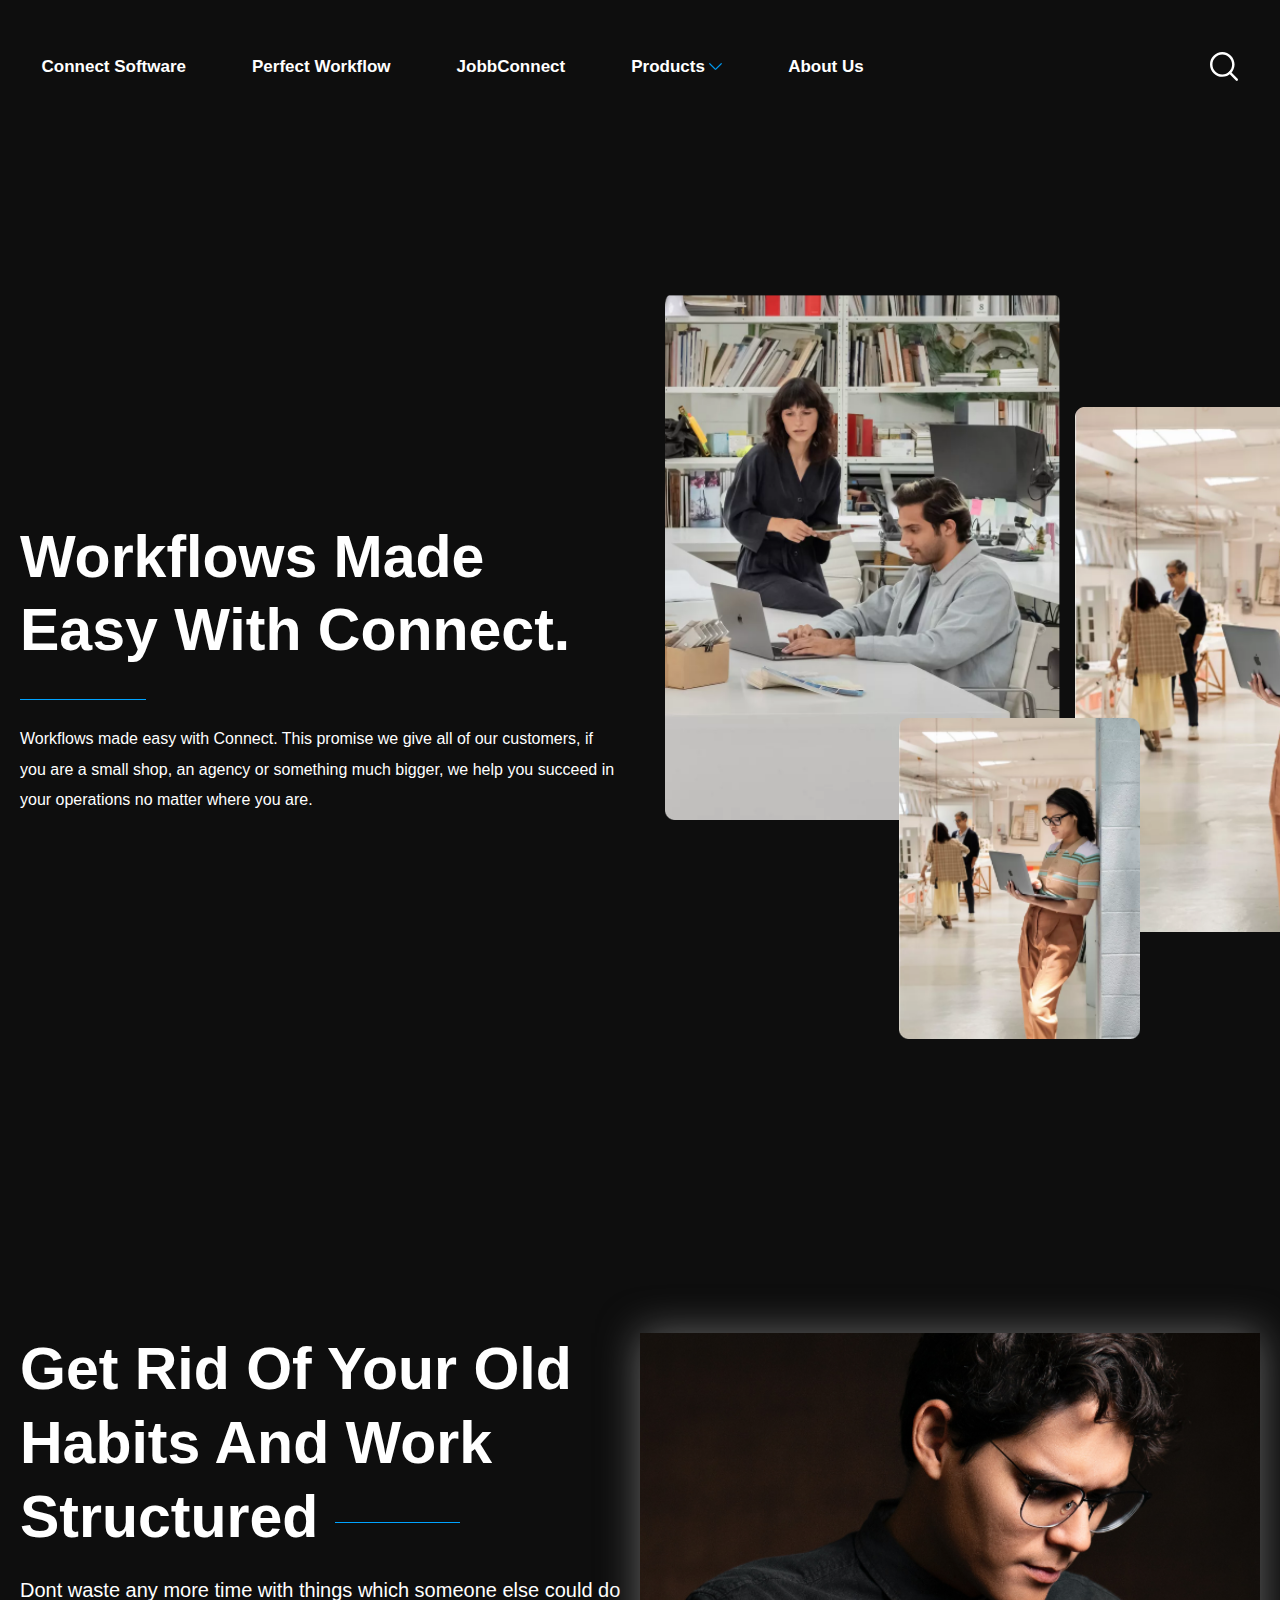
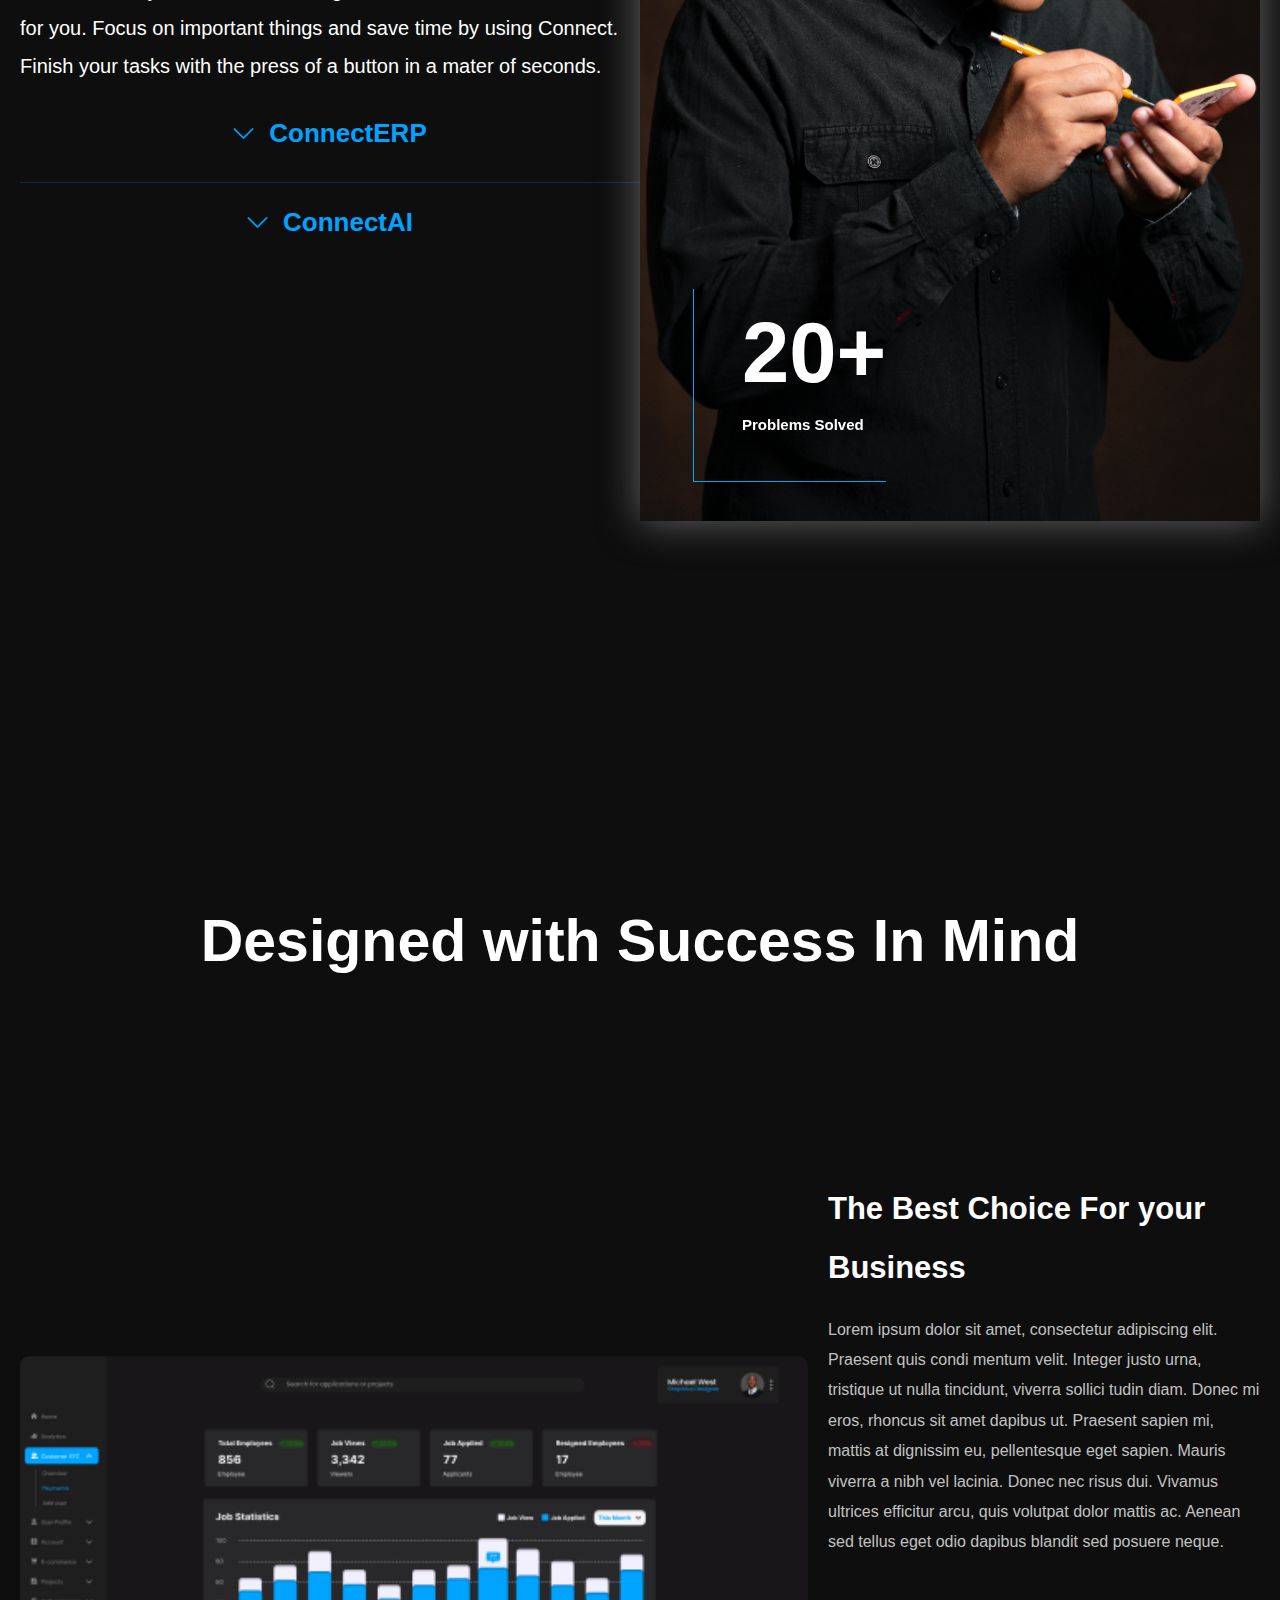
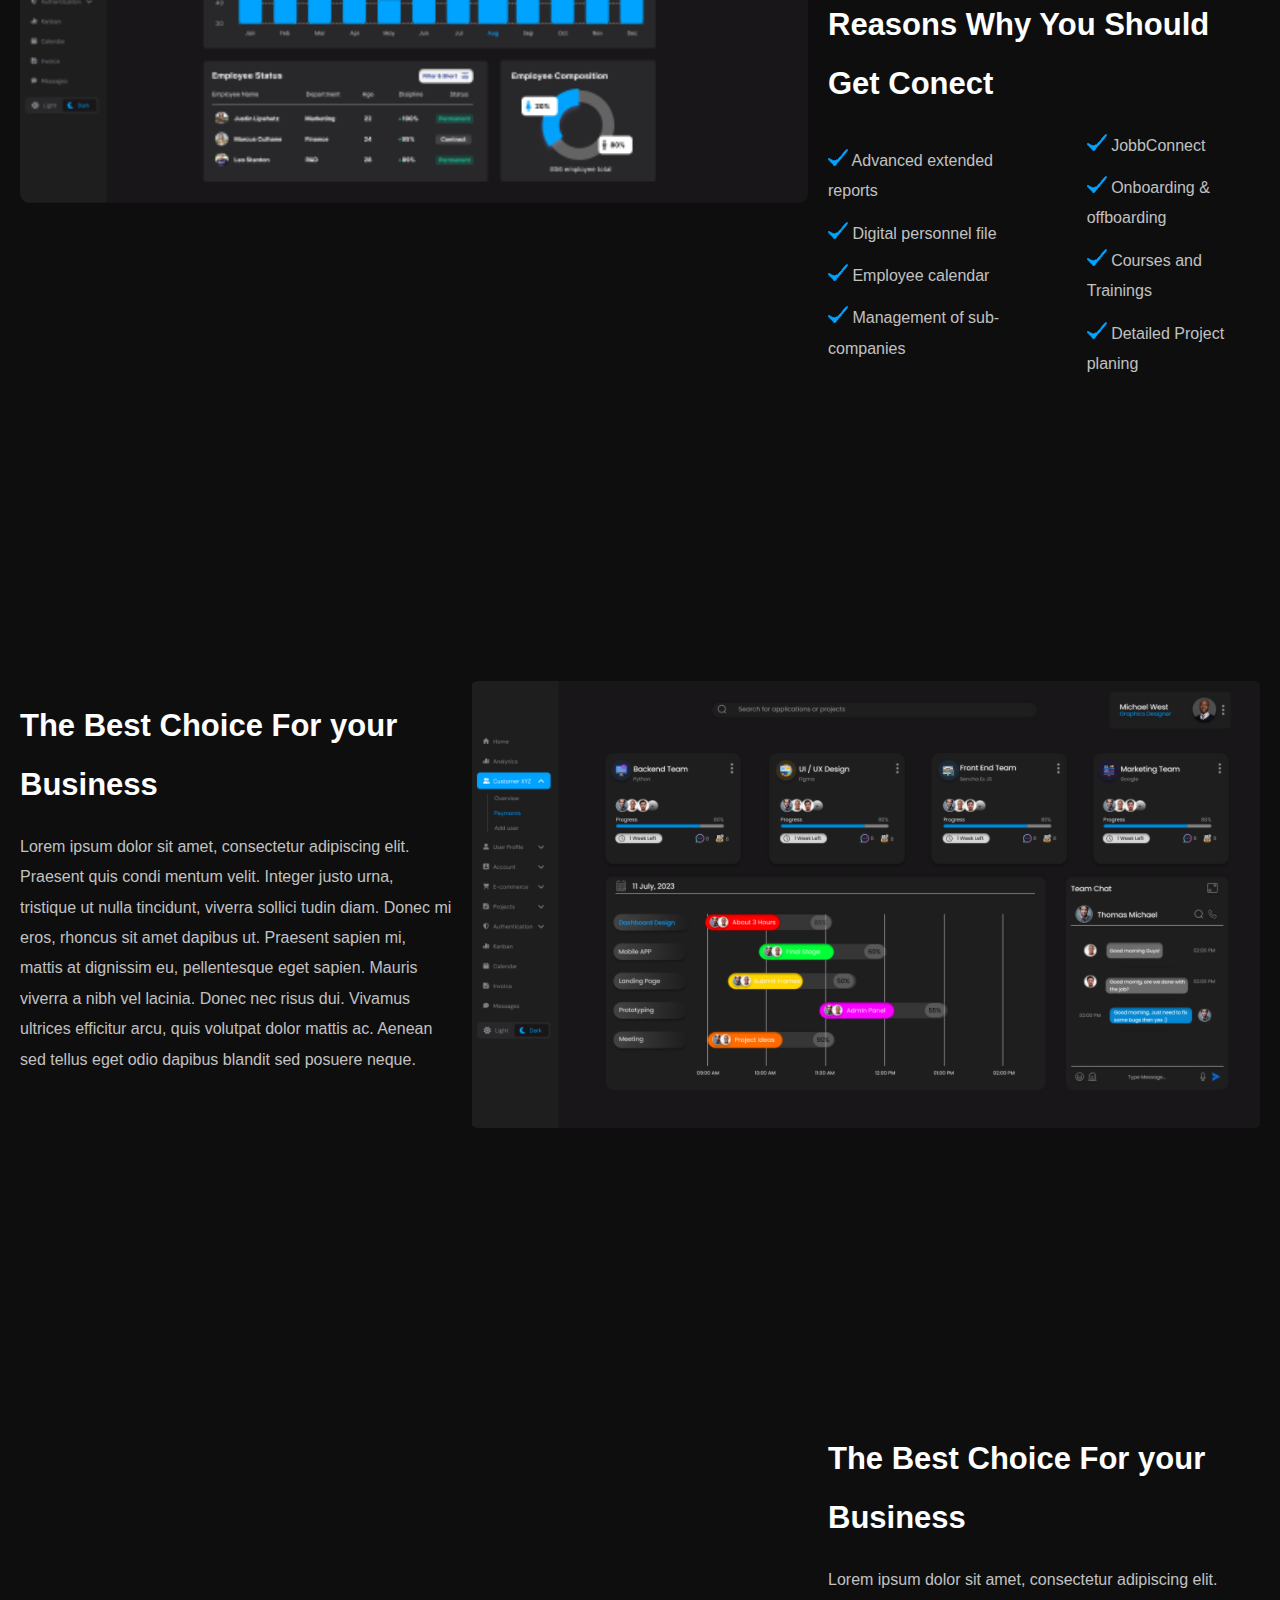
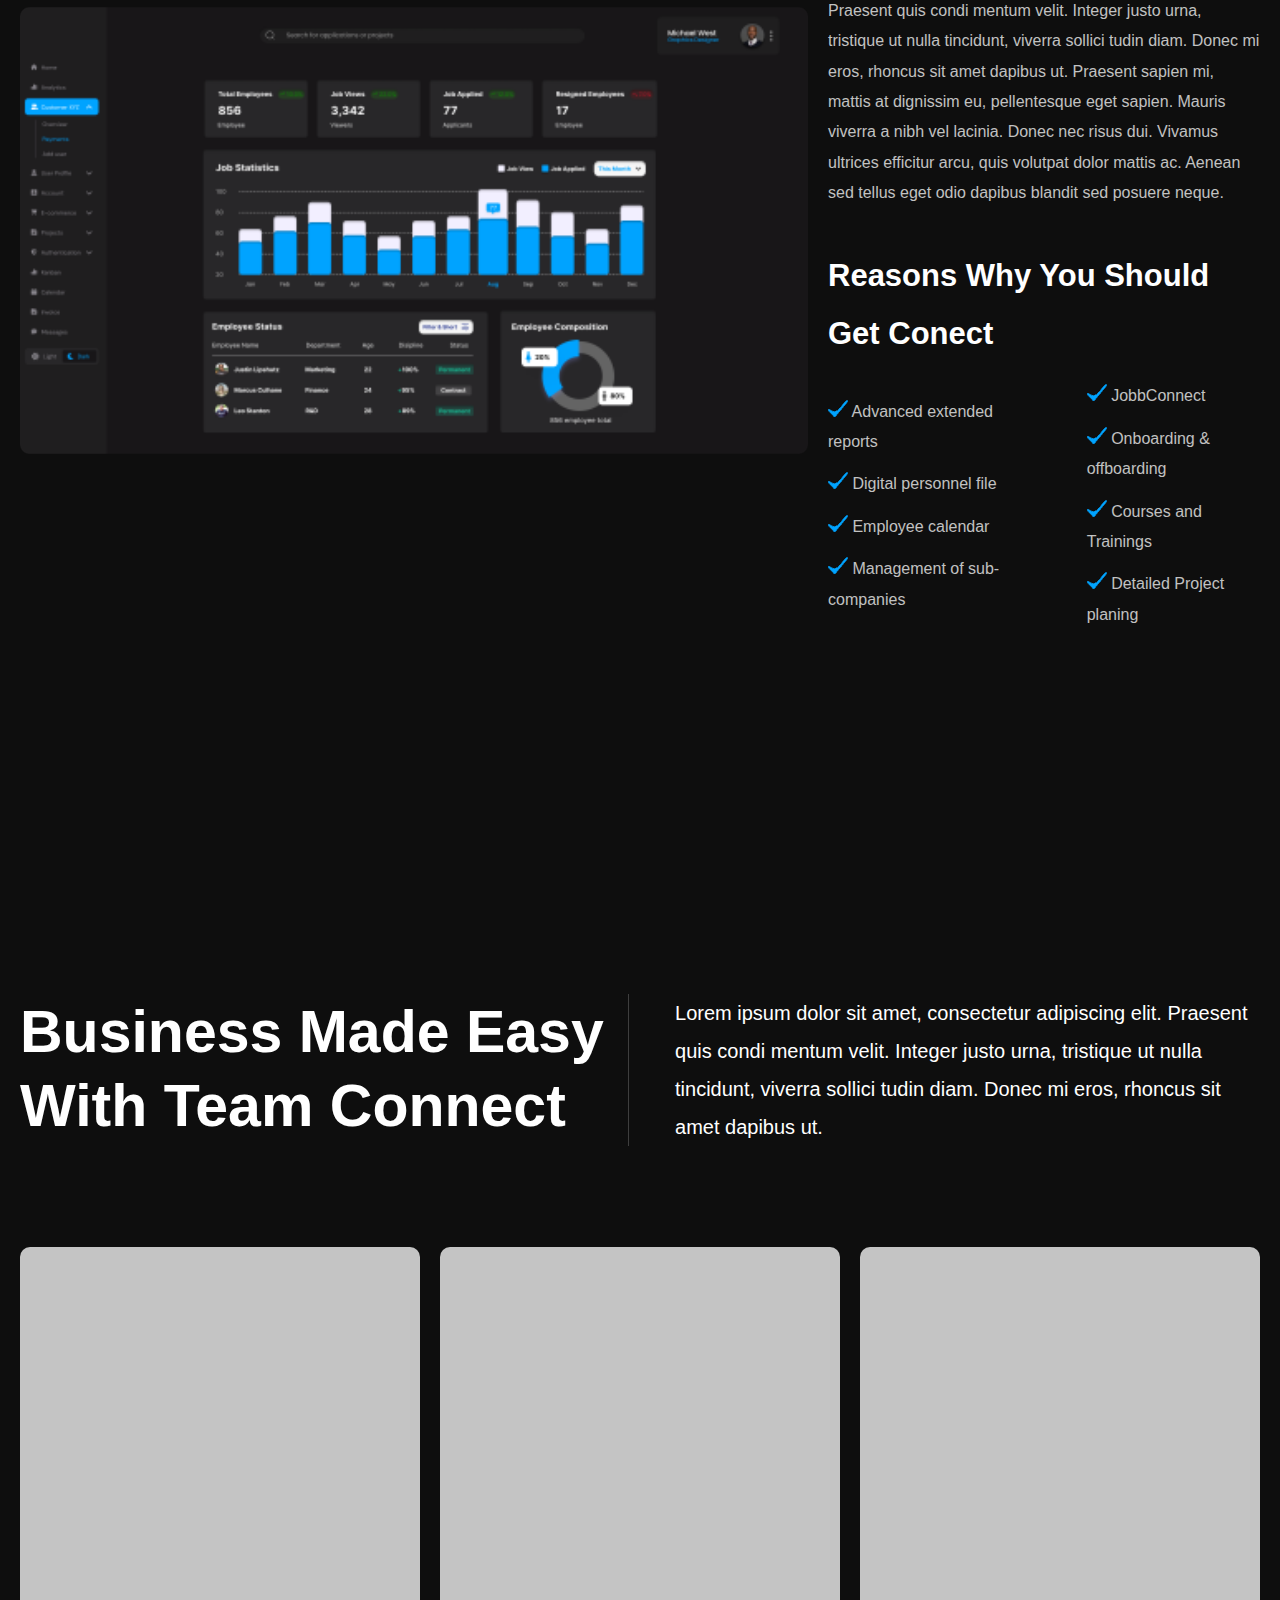
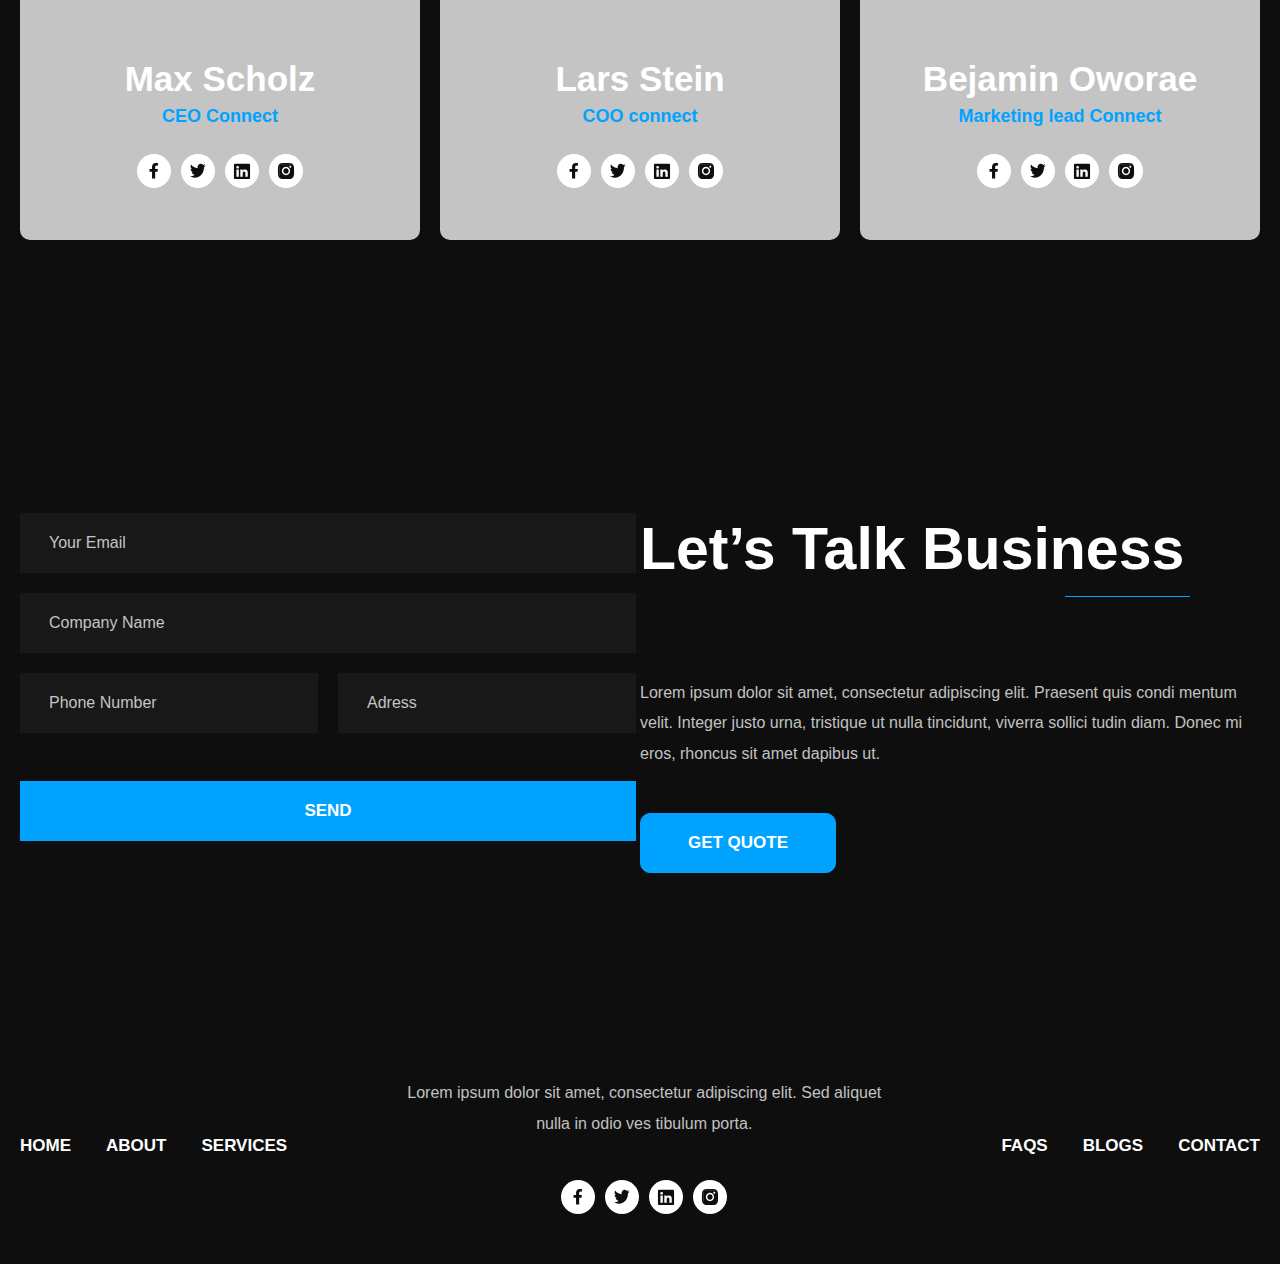
==== commit d90c10f0: "ozgartirish" ====
--- a/about.html
+++ b/about.html
@@ -38,6 +38,47 @@
                 <button class="hamburger-btn">
                     <img src="./img/hamburger.svg" alt="" />
                 </button>
+            </div>
+        </div>
+        <div class="hiddem-navbar">
+            <div class="hiddem-navbar-container">
+                <div class="bg-del"></div>
+                <ul class="nav-list-hidden">
+                    <li class="nav-item">
+                        <a href="#" class="nav-link">Connect Software</a>
+                    </li>
+                    <li class="nav-item">
+                        <a href="#" class="nav-link">Perfect Workflow</a>
+                    </li>
+                    <li class="nav-item">
+                        <a href="#" class="nav-link">JobbConnect</a>
+                    </li>
+                    <li class="nav-item">
+                        <a href="#" class="nav-link products-link">
+                            Products
+                            <img src="./img/Vector (3).svg" alt="" />
+                        </a>
+                    </li>
+                    <li class="nav-item">
+                        <a href="./about.html" class="nav-link">About Us</a>
+                    </li>
+                </ul>
+                <div class="footer-center-hidden">
+                    <div class="footer-center-icon-box">
+                        <a href="#" class="footer-icon-link">
+                            <img src="./img/facebook (2).svg" alt="" class="footer-icon">
+                        </a>
+                        <a href="#" class="footer-icon-link">
+                            <img src="./img/twitter (1).svg" alt="" class="footer-icon">
+                        </a>
+                        <a href="#" class="footer-icon-link">
+                            <img src="./img/linkedin.svg" alt="" class="footer-icon">
+                        </a>
+                        <a href="#" class="footer-icon-link">
+                            <img src="./img/linkedin (1).svg" alt="" class="footer-icon">
+                        </a>
+                    </div>
+                </div>
             </div>
         </div>
     </header>
@@ -348,7 +389,7 @@
             </ul>
         </div>
     </footer>
-    <script src="./js/app.js"></script>
+    <script src="./js/app3.js"></script>
 </body>
 
 </html>--- a/css/main.css
+++ b/css/main.css
@@ -71,6 +71,80 @@
     width: 43px;
     height: 25px;
     border: transparent;
+    display: none;
+}
+
+@media(max-width:768px) {
+    .header {
+        padding-top: 32px;
+        padding-bottom: 33px;
+    }
+
+    .nav-list {
+        display: none;
+    }
+
+    .header-btn-box {
+        width: 100%;
+        display: flex;
+        justify-content: space-between;
+    }
+
+    .hamburger-btn {
+        display: block;
+    }
+}
+
+.hiddem-navbar {
+    width: 65%;
+    height: 100vh;
+    position: absolute;
+    top: 0;
+    left: 0;
+    background-color: rgba(0, 0, 0, 0.60);
+    left: -65%;
+    transition: all .5s;
+    z-index: 111;
+}
+
+.bg-del {
+    width: 100%;
+    height: 100vh;
+    position: absolute;
+    top: 0;
+    left: 0;
+    left: 100%;
+    transition: all .5s;
+}
+
+.hiddem-navbar-container {
+    max-width: 1237px;
+    margin-left: auto;
+    margin-right: auto;
+    display: flex;
+    flex-direction: column;
+    padding-top: 70px;
+    padding-left: 20px;
+}
+
+.nav-list-hidden {
+    margin-top: 20px;
+    display: flex;
+    flex-direction: column;
+    align-items: start;
+    justify-content: center;
+    gap: 20px;
+    position: relative;
+    z-index: 111;
+}
+
+.footer-center-hidden {
+    margin-top: 50px;
+    width: 100%;
+    height: auto;
+    display: flex;
+    flex-wrap: wrap;
+    gap: 5px;
 }
 
 .hero {
@@ -122,6 +196,56 @@
     width: 100%;
     height: 466px;
     display: block;
+    filter: drop-shadow(0 0 20px rgba(187, 187, 187, 0.51));
+}
+
+@media(min-width:1440px) {
+    .header-container {
+        position: relative;
+        left: 134px;
+    }
+}
+
+@media(max-width:768px) {
+    .hero {
+        padding-top: 50px;
+        padding-bottom: 100px;
+    }
+
+    .hero-container {
+        flex-direction: column-reverse;
+        gap: 25px;
+    }
+
+    .hero-title {
+        text-align: center;
+        font-size: 50px;
+        font-weight: 600;
+    }
+}
+
+@media(max-width:378px) {
+    .hero {
+        padding-top: 35px;
+        padding-bottom: 60px;
+    }
+
+    .hero-img {
+        width: 295px;
+        height: 300px;
+    }
+
+    .hero-title {
+        font-size: 35px;
+    }
+
+    .hero-title-line {
+        display: none;
+    }
+
+    .hero-vergul {
+        display: none;
+    }
 }
 
 /* .blur-bg {
@@ -208,8 +332,75 @@
 
 .artificial-img {
     display: block;
-    width: 739px;
+    max-width: 739px;
+    width: 100%;
     height: 493px;
+    border-radius: 20px;
+    object-fit: cover;
+    filter: drop-shadow(0 0 20px rgba(187, 187, 187, 0.51));
+}
+
+@media(max-width:768px) {
+    .artificial {
+        padding-top: 100px;
+        padding-bottom: 120px;
+    }
+
+    .artificial-container {
+        flex-direction: column;
+    }
+
+    .artificial-title {
+        font-weight: 600;
+    }
+
+    .artificial-line {
+        margin-top: 5px;
+        margin-bottom: 30px;
+    }
+
+    .learn-more-link {
+        margin-top: 40px;
+    }
+}
+
+@media(max-width:378px) {
+    .artificial {
+        padding-top: 60px;
+        padding-bottom: 80px;
+    }
+
+    .artificial-container {
+        gap: 50px;
+    }
+
+    .artificial-title {
+        font-size: 30px;
+        line-height: 120%;
+        font-weight: 600;
+    }
+
+    .artificial-line {
+        margin-top: 10px;
+        margin-bottom: 15px;
+        margin-left: 0;
+    }
+
+    .artificial-text {
+        font-size: 18px;
+        line-height: 120%;
+    }
+
+    .learn-more-link {
+        margin-top: 25px;
+    }
+
+    .artificial-img {
+        max-width: 340px;
+        width: 100%;
+        height: 250px;
+        display: block;
+    }
 }
 
 .design {
@@ -225,7 +416,6 @@
     margin-left: auto;
     margin-right: auto;
     display: flex;
-    align-items: start;
     justify-content: space-between;
 }
 
@@ -235,8 +425,10 @@
     height: 815px;
     background-image: url(../img/hours-bg.png);
     background-size: cover;
+    background-position: center;
     display: flex;
     align-items: end;
+    filter: drop-shadow(0 0 20px rgba(187, 187, 187, 0.51));
 }
 
 .hours {
@@ -321,9 +513,6 @@
     border: none;
     display: flex;
     flex-direction: column;
-    gap: 23px;
-    height: 50px;
-    overflow: hidden;
 }
 
 .vision-btn-title {
@@ -354,6 +543,7 @@
 }
 
 .vision-btn-text {
+    height: 100px;
     color: rgb(255, 255, 255);
     font-family: Syne, sans-serif;
     font-size: 20px;
@@ -363,6 +553,97 @@
     width: 100%;
     text-align: left;
     margin-left: 27px;
+    overflow: hidden;
+    height: 0px;
+    transition: all .5s;
+}
+
+.active {
+    transition: all .5s;
+    height: 146px;
+    margin-top: 23px;
+}
+
+@media(min-width:1440px) {
+    .design-container {
+        max-width: 1708px;
+        display: flex;
+        justify-content: space-between;
+    }
+}
+
+@media(max-width:768px) {
+    .design {
+        padding-top: 120px;
+        padding-bottom: 125px;
+    }
+
+    .design-container {
+        flex-direction: column;
+    }
+
+    .design-right-title {
+        font-size: 55px;
+        font-weight: 600;
+    }
+
+    .design-right-text {
+        margin-bottom: 70px;
+    }
+}
+
+@media(max-width:378px) {
+    .design {
+        padding-top: 80px;
+        padding-bottom: 90px;
+    }
+
+    .design-left {
+        max-width: 320px;
+        width: 100%;
+        height: 500px;
+        border-radius: 20px;
+    }
+
+    .hours {
+        width: 215px;
+        height: 200px;
+    }
+
+    .hours-title {
+        font-size: 40px;
+    }
+
+    .hours-text {
+        font-size: 16px;
+    }
+
+    .design-right-title {
+        margin-top: 15px;
+        text-align: center;
+        font-size: 30px;
+    }
+
+    .design-right-line {
+        display: none;
+    }
+
+    .design-right-text {
+        font-size: 18px;
+        margin-bottom: 50px;
+        text-align: center;
+        line-height: 140%;
+    }
+
+    .vision-btn-title {
+        font-size: 25px;
+    }
+
+    .vision-btn-text {
+        font-size: 15px;
+        line-height: 150%;
+        margin-left: 0;
+    }
 }
 
 .business {
@@ -432,6 +713,42 @@
     width: 100%;
     height: 542px;
     object-fit: cover;
+    filter: drop-shadow(0 0 20px rgba(187, 187, 187, 0.51));
+}
+
+@media(max-width:768px) {
+    .business {
+        padding-top: 125px;
+        padding-bottom: 100px;
+    }
+
+    .business-container {
+        flex-direction: column;
+    }
+}
+
+@media(max-width:378px) {
+    .business {
+        padding-top: 90px;
+        padding-bottom: 80px;
+    }
+
+    .business-title {
+        text-align: center;
+        font-size: 40px;
+        font-weight: 500;
+    }
+
+    .business-text {
+        line-height: 120%;
+    }
+
+    .business-img {
+        max-width: 340px;
+        width: 100%;
+        height: 250px;
+        display: block;
+    }
 }
 
 .creating {
@@ -595,6 +912,88 @@
     border-bottom: 1px solid rgb(0, 163, 255);
 }
 
+@media(max-width:768px) {
+    .creating {
+        padding-top: 100px;
+    }
+
+    .creating-top-box {
+        flex-direction: column;
+    }
+
+    .creating-top-box-title {
+        text-align: center;
+        font-style: 50px;
+        font-weight: 600;
+        line-height: 120%;
+    }
+
+    .line-box {
+        display: none;
+    }
+
+    .creating-top-box-text {
+        padding-left: 0;
+        border-left: none;
+        line-height: 150%;
+        text-align: justify;
+    }
+
+    .creating-center-box {
+        display: grid;
+        grid-template-columns: repeat(2, 1fr);
+        grid-template-rows: repeat(2, 1fr);
+        grid-column-gap: 15px;
+        grid-row-gap: 15px;
+    }
+
+    .creating-bottom-box-title {
+        line-height: 100%;
+    }
+}
+
+@media(max-width:500px) {
+    .creating-center-box {
+        display: flex;
+        flex-direction: column;
+        align-items: center;
+    }
+}
+
+@media(max-width:378px) {
+    .creating {
+        padding-top: 80px;
+        padding-bottom: 90px;
+    }
+
+    .creating-top-box-title {
+        font-size: 40px;
+        margin-bottom: 15px;
+        font-weight: 500;
+    }
+
+    .creating-top-box-text {
+        line-height: 150%;
+        font-weight: 400;
+    }
+
+    .creating-center-box-card {
+        padding: 30px;
+    }
+
+    .creating-card-title2 {
+        font-size: 30px;
+    }
+
+    .creating-bottom-box {
+        display: grid;
+        grid-template-columns: repeat(2, 1fr);
+        grid-template-rows: repeat(2, 1fr);
+        grid-column-gap: 63px;
+        grid-row-gap: 23px;
+    }
+}
+
 .brands {
     padding-top: 104px;
     padding-bottom: 152px;
@@ -715,6 +1114,75 @@
     padding-bottom: 92px;
 }
 
+@media(max-width:768px) {
+    .brands {
+        padding-bottom: 130px;
+    }
+
+    .brands-title {
+        font-size: 50px;
+    }
+
+    .brands-card-container {
+        display: flex;
+        flex-direction: column;
+    }
+
+    .brands-card {
+        padding: 40px;
+    }
+
+    .card-icon {
+        margin-top: 20px;
+    }
+
+    .brands-card-title {
+        font-style: 30px;
+        line-height: 110%;
+        margin-bottom: 10px;
+    }
+
+    .brands-card-text {
+        line-height: 110%;
+    }
+}
+
+@media(max-width:378px) {
+    .brands {
+        padding-top: 90px;
+        padding-bottom: 100px;
+    }
+
+    .brands-title {
+        font-size: 33px;
+        font-weight: 600;
+    }
+
+    .brands-card {
+        padding: 15px;
+        display: flex;
+        flex-direction: column;
+        align-items: center;
+    }
+
+    .brands-card-title {
+        text-align: center;
+        font-size: 25px;
+    }
+
+    .brands-card-text {
+        line-height: 100%;
+        text-align: justify;
+    }
+
+    .card-icon {
+        margin-top: 35px;
+        width: 70px;
+        height: 70px;
+        text-align: center;
+    }
+}
+
 .story {
     padding-top: 152px;
     padding-bottom: 386px;
@@ -736,6 +1204,7 @@
     height: 915px;
     display: block;
     object-fit: cover;
+    filter: drop-shadow(0 0 20px rgb(196, 196, 196));
 }
 
 .story-right {
@@ -815,6 +1284,66 @@
     line-height: 190%;
 }
 
+@media(max-width:768px) {
+    .story {
+        padding-top: 130px;
+        padding-bottom: 300px;
+    }
+
+    .story-right-title {
+        text-align: center;
+    }
+
+    .story-img {
+        display: none;
+    }
+
+    .story-right {
+        position: relative;
+        height: auto;
+        top: 0;
+    }
+
+    .story-right-text {
+        line-height: 150%;
+    }
+
+    .story-right-title {
+        font-size: 55px;
+        margin: 0;
+        margin-left: auto;
+        margin-right: auto;
+    }
+
+    .story-item {
+        line-height: 110%;
+    }
+
+    .story-right-box {
+        padding: 60px;
+    }
+}
+
+@media(max-width:378px) {
+    .story {
+        padding-top: 100px;
+        padding-bottom: 150px;
+    }
+
+    .story-right-title {
+        font-size: 30px;
+        font-weight: 600;
+    }
+
+    .story-right-box {
+        padding: 25px;
+    }
+
+    .story-item {
+        font-size: 13px;
+    }
+}
+
 .partners {
     background-color: rgba(41, 37, 38, 0.2);
     padding-top: 79px;
@@ -847,7 +1376,7 @@
     width: 100%;
     display: flex;
     align-items: center;
-    gap: 25px;
+    justify-content: space-between;
 }
 
 .partners-logo-link {
@@ -864,6 +1393,49 @@
 
 .border-none {
     border-right: none;
+}
+
+@media(max-width:950px) {
+    .partners-logo {
+        width: 200px;
+        height: 80px;
+    }
+}
+
+@media(max-width:768px) {
+    .partners-logo-box {
+        flex-wrap: wrap;
+        justify-content: center;
+        gap: 10px;
+    }
+
+    .partners-title {
+        margin-right: 0;
+    }
+
+    .partners-logo-link {
+        border: none;
+    }
+}
+
+@media(max-width:378px) {
+    .partners {
+        padding-top: 59px;
+        padding-bottom: 59px;
+    }
+
+    .partners-conntainer {
+        gap: 35px;
+    }
+
+    .partners-title {
+        margin-right: 0;
+    }
+
+    .partners-logo {
+        width: 150px;
+        height: 60px;
+    }
 }
 
 .prices {
@@ -931,7 +1503,6 @@
 }
 
 .prices-btn-active {
-    box-sizing: border-box;
     border: 1px solid rgb(0, 0, 0);
     border-radius: 10px;
     background: rgb(0, 163, 255);
@@ -967,6 +1538,11 @@
     padding-top: 63px;
     padding-bottom: 67px;
     position: relative;
+}
+
+.card-center {
+    border-radius: 10px;
+    background: rgb(24, 24, 24);
 }
 
 .prices-card-img {
@@ -1048,6 +1624,70 @@
     line-height: 190%;
     border: none;
     top: -30px;
+}
+
+@media(max-width:768px) {
+    .prices-container {
+        height: 2470px;
+    }
+
+    .prices-card-container {
+        padding-left: 20px;
+        padding-right: 20px;
+        width: 100%;
+        margin-left: auto;
+        margin-right: auto;
+        flex-direction: column;
+        gap: 35px;
+    }
+}
+
+@media(max-width:378px) {
+    .prices {
+        padding-bottom: 70px;
+        padding-top: 210px;
+    }
+
+    .prices-container {
+        height: 2200px;
+    }
+
+    .prices-card {
+        padding-top: 50px;
+        padding-bottom: 50px;
+    }
+
+    .prices-btn-box {
+        margin-bottom: 40px;
+    }
+
+    .prices-card-img {
+        width: 80px;
+        height: 80px;
+    }
+
+    .prices-title {
+        font-size: 40px;
+        font-weight: 600;
+    }
+
+    .prices-card-title {
+        font-size: 25px;
+        margin-top: 20px;
+    }
+
+    .prices-card-text {
+        font-size: 20px;
+        margin-bottom: 40px;
+    }
+
+    .prices-line {
+        margin-bottom: 40px;
+    }
+
+    .prices-card-number-text {
+        font-size: 30px;
+    }
 }
 
 .contact {
@@ -1214,8 +1854,78 @@
     transition: all .3s;
 }
 
+input {
+    padding-right: 10px;
+}
+
 .contact-us-link:hover {
     background-color: transparent;
+}
+
+@media(max-width:768px) {
+    .contact {
+        padding-bottom: 120px;
+    }
+
+    .form {
+        padding: 40px;
+    }
+
+    .mini-inp {
+        padding-left: 10px;
+    }
+
+    .contact-container {
+        flex-direction: column;
+    }
+
+    .contact-right {
+        margin-top: 100px;
+    }
+
+    .contact-line {
+        margin-bottom: 50px;
+    }
+}
+
+@media(max-width:378px) {
+    .contact {
+        padding-top: 70px;
+        padding-bottom: 90px;
+    }
+
+    .contact-right {
+        margin-top: 65px;
+    }
+
+    .form {
+        padding: 20px;
+        gap: 10px;
+    }
+
+    .contact-top-inp {
+        gap: 10px;
+    }
+
+    .contact-bottom-inp {
+        gap: 10px;
+    }
+
+    .contact-title {
+        font-size: 40px;
+        text-align: center;
+    }
+
+    .contact-line {
+        margin-left: auto;
+        margin-right: auto;
+        margin-bottom: 25px;
+    }
+
+    .contact-text {
+        margin-bottom: 30px;
+        text-align: justify;
+    }
 }
 
 .footer {
@@ -1278,6 +1988,32 @@
 .footer-icon-link {
     text-decoration: none;
     display: flex;
+}
+
+@media(max-width:768px) {
+    .footer {
+        padding-top: 120px;
+    }
+
+    .footer-container {
+        flex-direction: column;
+        gap: 25px;
+    }
+
+    .footer-center {
+        gap: 20px;
+    }
+}
+
+@media(max-width:378px) {
+    .footer {
+        padding-top: 90px;
+        padding-bottom: 40px;
+    }
+
+    .footer-container {
+        gap: 20px;
+    }
 }
 
 /* about page */
@@ -1362,7 +2098,6 @@
     position: absolute;
     top: 425px;
     left: 234px;
-    object-fit: cover;
 }
 
 .habits-680 {
@@ -1398,6 +2133,93 @@
     padding-top: 144px;
 }
 
+@media(max-width:768px) {
+    .about-hero {
+        padding-top: 50px;
+        padding-bottom: 110px;
+    }
+
+    .about-hero-container {
+        flex-direction: column-reverse;
+    }
+
+    .about-hero-senior-img {
+        width: 350px;
+        height: 487px;
+        display: block;
+        object-fit: cover;
+    }
+
+    .about-hero-midle-img {
+        left: 365px;
+        width: 350px;
+        height: 484px;
+        display: block;
+        object-fit: cover;
+    }
+
+    .about-hero-jubior-img {
+        width: 200px;
+        height: 281px;
+        object-fit: cover;
+    }
+
+    .about-hero-right {
+        overflow: hidden;
+    }
+
+    .about-hero-title {
+        font-size: 54px;
+        margin-bottom: 20px;
+    }
+}
+
+@media(max-width:378px) {
+    .about-hero {
+        padding-top: 35px;
+        padding-bottom: 80px;
+    }
+
+    .about-hero-title {
+        font-size: 40px;
+        text-align: center;
+        font-weight: 600;
+        margin-bottom: 10px;
+    }
+
+    .about-hero-line {
+        display: none;
+    }
+
+    .about-hero-text {
+        text-align: justify;
+    }
+
+    .about-hero-right {
+        height: 500px;
+    }
+
+    .about-hero-senior-img {
+        width: 230px;
+        height: 367px;
+    }
+
+    .about-hero-midle-img {
+        top: 120px;
+        left: 0;
+        width: 230px;
+        height: 300px;
+        left: 150px;
+    }
+
+    .about-hero-jubior-img {
+        width: 200px;
+        height: 250px;
+        top: 250px;
+        left: 50px;
+    }
+}
+
 .success {
     padding-top: 251px;
     padding-bottom: 182px;
@@ -1498,6 +2320,93 @@
     line-height: 190%;
 }
 
+@media(max-width:1086px) {
+    .success {
+        padding-top: 110px;
+        padding-bottom: 130px;
+    }
+
+    .success-container {
+        flex-direction: column;
+        gap: 100px;
+    }
+
+    .success-card-container {
+        display: flex;
+        flex-direction: column;
+        gap: 150px;
+    }
+
+    .success-title {
+        margin-bottom: 100px;
+    }
+
+    .choise-box {
+        flex-direction: column;
+        gap: 25px;
+    }
+
+    .success-title {
+        font-size: 50px;
+        font-style: 600px;
+    }
+
+
+}
+
+@media(max-width:378px) {
+    .success {
+        padding-top: 90px;
+        padding-bottom: 100px;
+    }
+
+    .success-title {
+        font-size: 35px;
+        font-weight: 600;
+        margin-bottom: 60px;
+    }
+
+    .success-card-container {
+        gap: 80px;
+    }
+
+    .choise-box-img {
+        width: 300px;
+        height: 200px;
+    }
+
+    .choise-box-title {
+        font-size: 27px;
+        text-align: center;
+        font-weight: 600;
+        line-height: 120%;
+    }
+
+    .choise-box-text {
+        line-height: 140%;
+        text-align: justify;
+        margin-bottom: 25px;
+    }
+
+    .choise-title-2 {
+        font-size: 27px;
+        text-align: center;
+        font-weight: 600;
+        line-height: 120%;
+    }
+
+    .choise-nav-item {
+        font-size: 14px;
+        line-height: 100%;
+        margin-bottom: 5px;
+        min-width: 120px;
+    }
+
+    .choise-box {
+        gap: 20px;
+    }
+}
+
 .team {
     padding-top: 182px;
     padding-bottom: 176px;
@@ -1555,6 +2464,30 @@
     margin-bottom: 21px;
 }
 
+@media(max-width:768px) {
+    .team {
+        padding-top: 130px;
+        padding-bottom: 97px;
+    }
+
+    .team-bottom-box {
+        display: flex;
+        flex-direction: column;
+        align-items: center;
+        gap: 40px;
+    }
+
+    .team-card-title {
+        font-size: 25px;
+    }
+
+    .contact-title {
+        margin-top: 15px;
+    }
+}
+
+@media(max-width:378px) {}
+
 .padding-bottom-195 {
     padding-bottom: 62px;
 }
@@ -1598,6 +2531,8 @@
     max-width: 807px;
     width: 100%;
     width: 100%;
+    position: relative;
+    z-index: 11;
 }
 
 .services-hero-title {
@@ -1637,6 +2572,30 @@
     right: -410px;
 }
 
+@media(max-width:1141px) {
+    .services-hero {
+        padding-top: 50px;
+        padding-bottom: 93px;
+    }
+
+    .services-hero-container {
+        justify-content: center;
+    }
+
+    .services-hero-title {
+        font-size: 55px;
+        margin-bottom: 20px;
+    }
+
+    .services-hero-text {
+        margin-bottom: 40px;
+    }
+
+    .services-hero-right {
+        display: none;
+    }
+}
+
 .popular {
     padding-bottom: 288px;
 }
@@ -1679,7 +2638,7 @@
     border-radius: 99px;
     text-decoration: none;
     color: rgb(255, 255, 255);
-    font-family: Inter ,sans-serif;
+    font-family: Inter, sans-serif;
     font-size: 16px;
     font-weight: 400;
     line-height: 24px;
@@ -1687,7 +2646,9 @@
 
 .popular-logo-box {
     display: flex;
-    align-items: center;
+    flex-wrap: wrap;
+    align-items: center;
+    justify-content: center;
     gap: 23px;
 }
 
@@ -1699,18 +2660,134 @@
     max-width: 147px;
     width: 100%;
     height: 149px;
-}
-.best{
-    padding-bottom: 259px;
-}
-.best-container{
-    max-width: 1550px;
+    object-fit: cover;
+}
+
+@media(max-width:768px) {
+    .popular {
+        padding-top: 93px;
+        padding-bottom: 144px;
+    }
+
+    .popular-link {
+        margin-bottom: 60px;
+    }
+
+    .popular-logo-box {
+        overflow: hidden;
+        height: 340px;
+    }
+}
+
+.questions-container {
+    max-width: 1147px;
     width: 100%;
     margin-left: auto;
     margin-right: auto;
     padding-left: 20px;
     padding-right: 20px;
+}
+
+.questions-title {
+    font-family: Montserrat, sans-serif;
+    font-size: 38px;
+    font-weight: 700;
+    line-height: 44px;
+    text-align: center;
+    text-transform: capitalize;
+    color: white;
+    margin-bottom: 77px;
+}
+
+.questions-title-span {
+    color: rgb(0, 163, 255);
+}
+
+.questions-box {}
+
+.questions-btn {
+    background-color: transparent;
+    border: none;
+    border-bottom: 1px solid rgb(0, 163, 255);
+}
+
+.questions-btn-title-box {
+    display: flex;
+    align-items: center;
+    justify-content: space-between;
+    margin-bottom: 12px;
+}
+
+.questions-btn-title {
+    color: rgb(255, 255, 255);
+    font-family: Montserrat, sans-serif;
+    font-size: 23px;
+    font-weight: 600;
+    line-height: 27px;
+}
+
+.questions-img {
+    transition: all .5s;
+}
+
+.rotate {
+    transition: all .5s;
+    transform: rotate(180deg);
+}
+
+.questions-box-text {
+    color: rgb(255, 255, 255);
+    font-family: Montserrat, sans-serif;
+    font-size: 18px;
+    font-weight: 400;
+    line-height: 27px;
+    text-align: left;
+    margin-bottom: 12px;
+    height: 0;
+    overflow: hidden;
+    transition: all .5s;
+}
+
+.mt-48 {
+    margin-top: 48px;
+}
+
+.active2 {
+    transition: all .5s;
+    height: 50px;
+}
+
+@media(max-width:768px) {
+    .questions-title {
+        font-size: 28px;
+        margin-bottom: 25px;
+    }
+
+    .questions-btn-title {
+        font-size: 18px;
+    }
+}
+
+.best {
+    padding-bottom: 259px;
+}
+
+.best-container {
+    max-width: 1550px;
+    width: 100%;
+    margin-left: auto;
+    margin-right: auto;
+    padding-left: 20px;
+    padding-right: 20px;
     display: flex;
     flex-direction: column;
     gap: 163px;
+}
+
+.h-186 {
+    height: 186px;
+}
+
+.h-50px {
+    height: 50px;
 }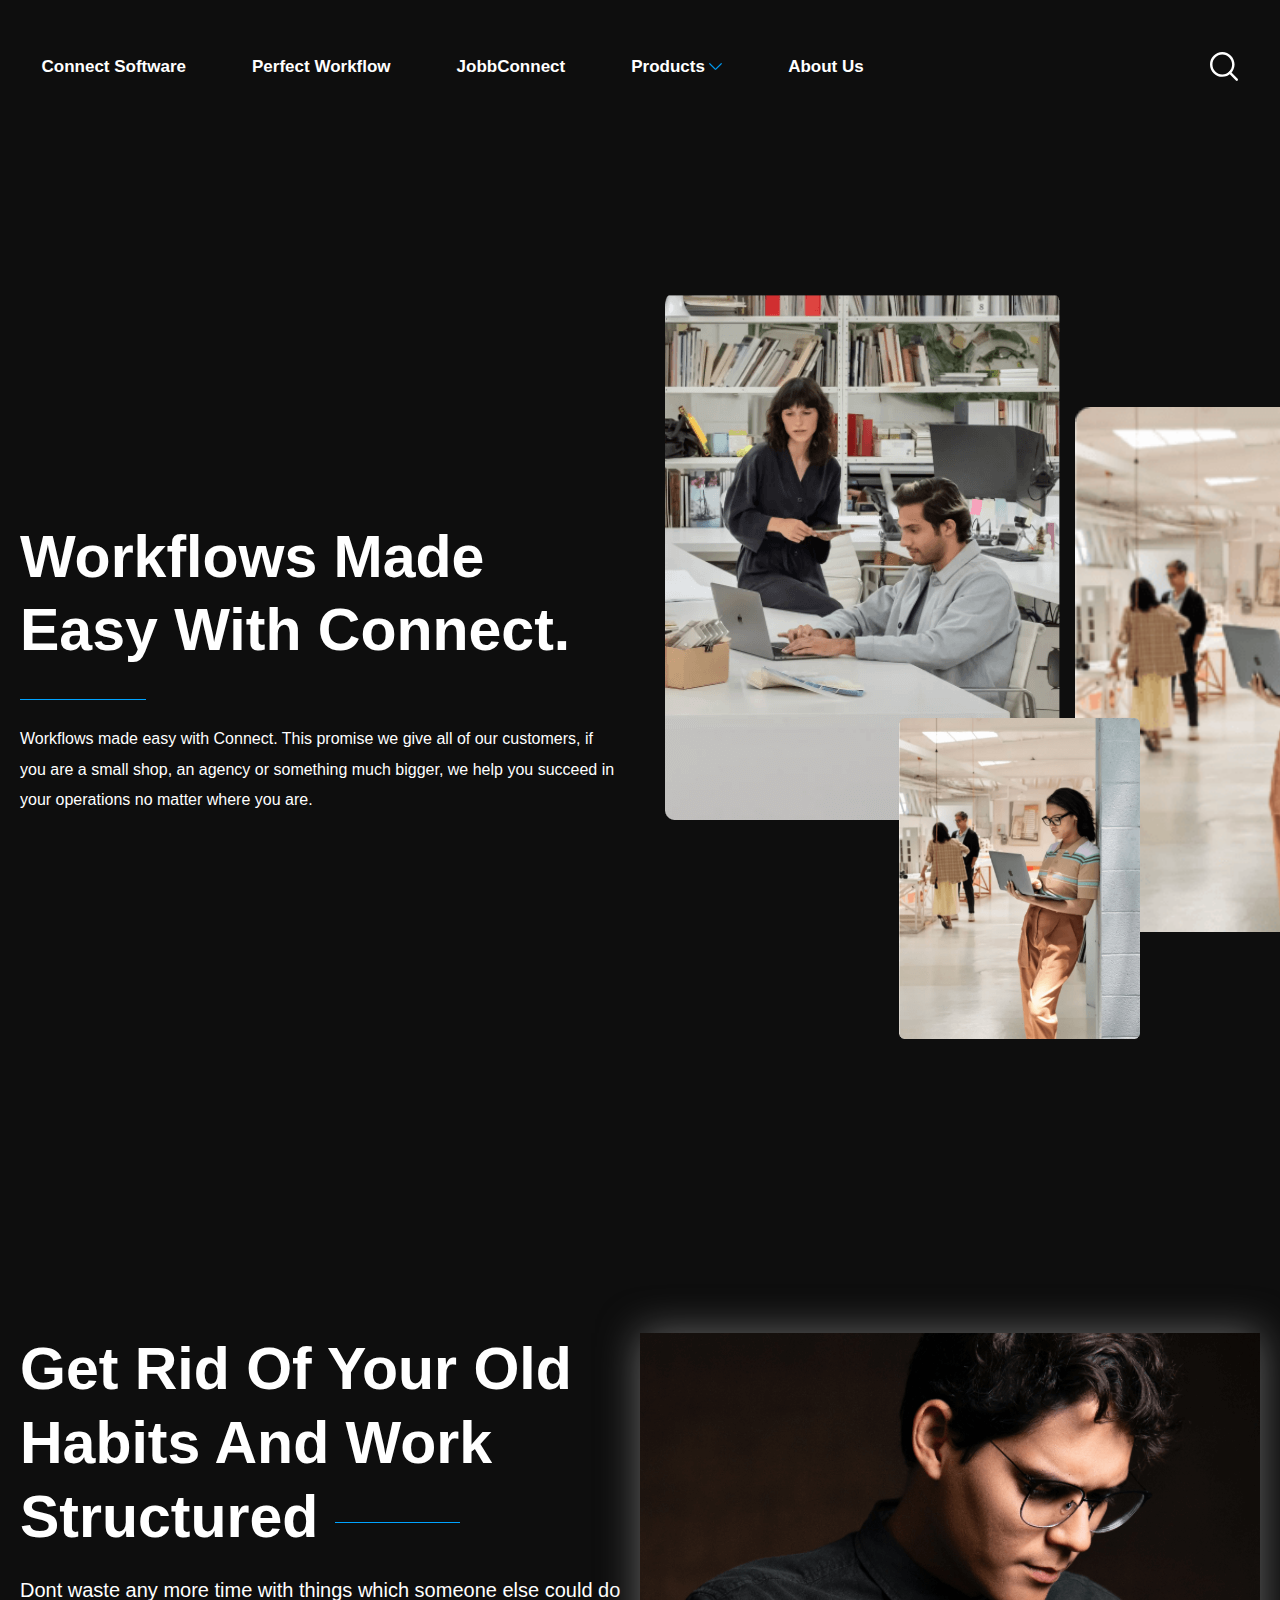
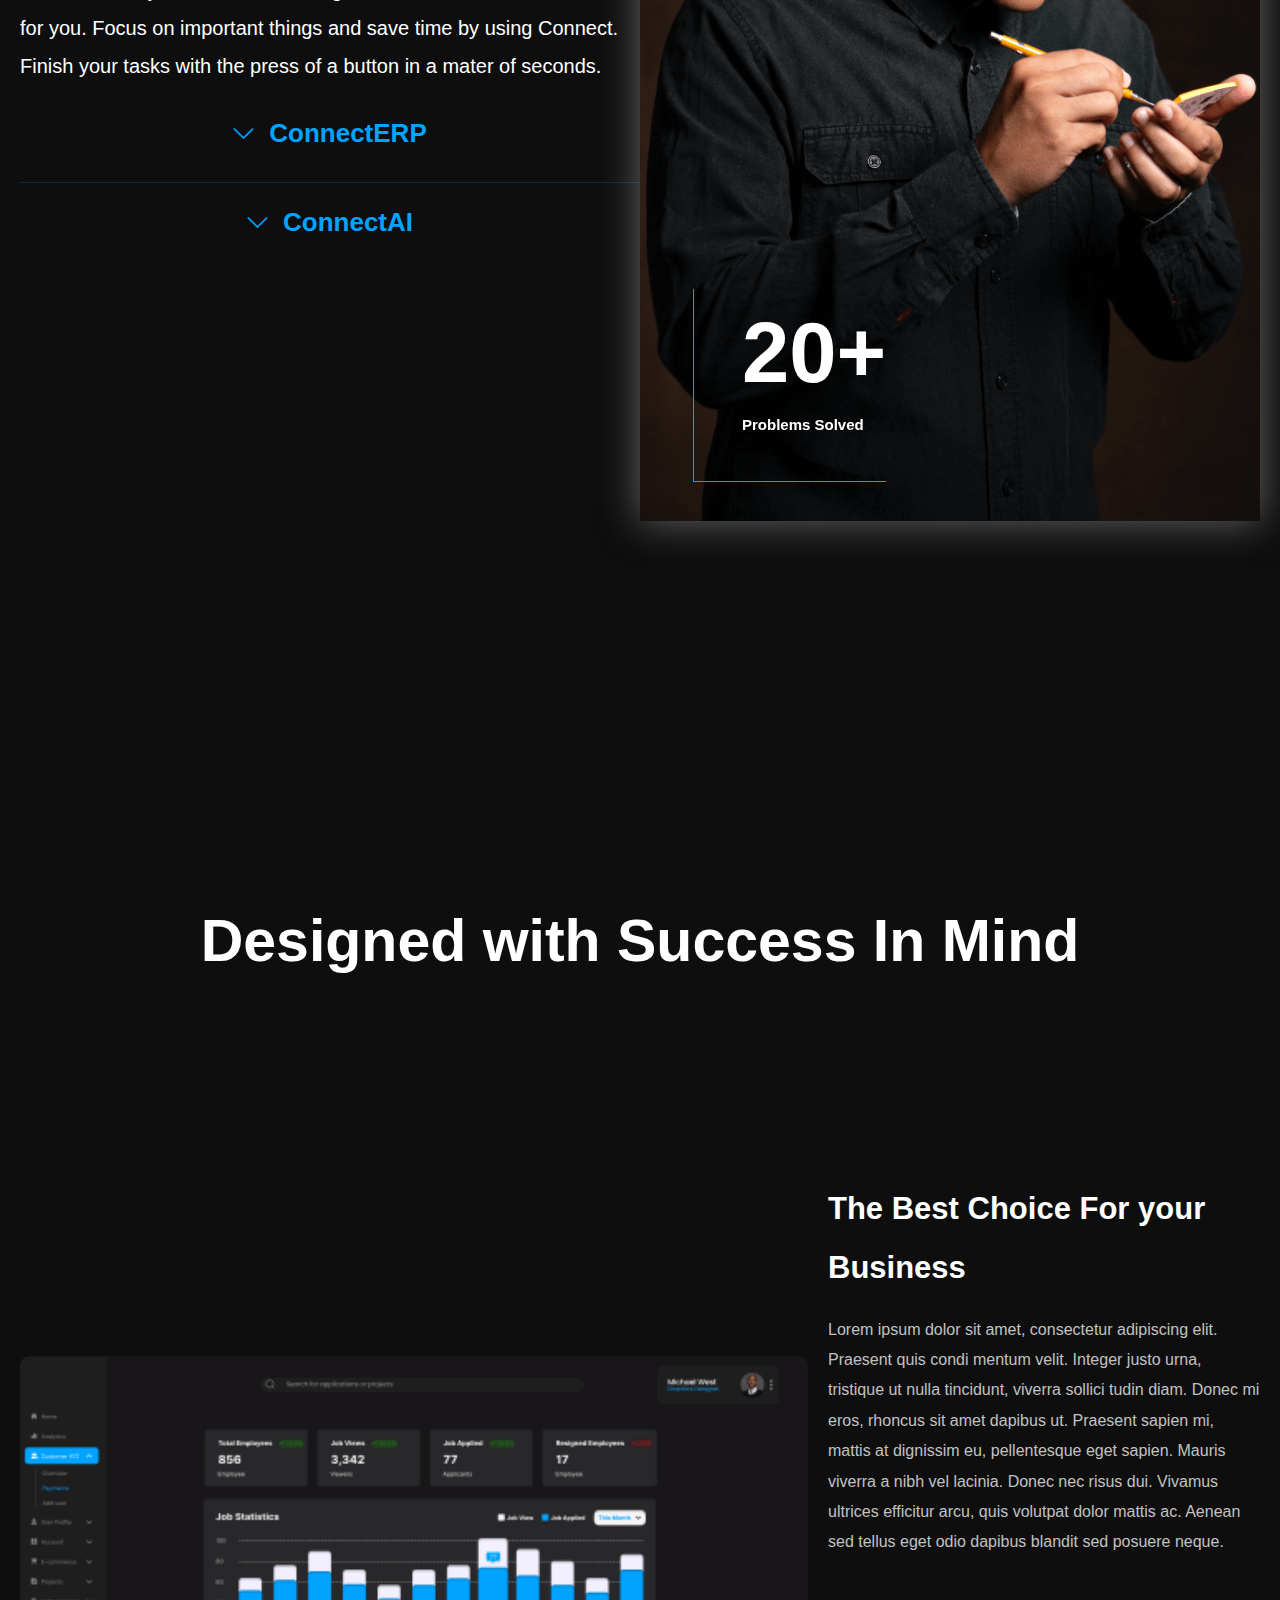
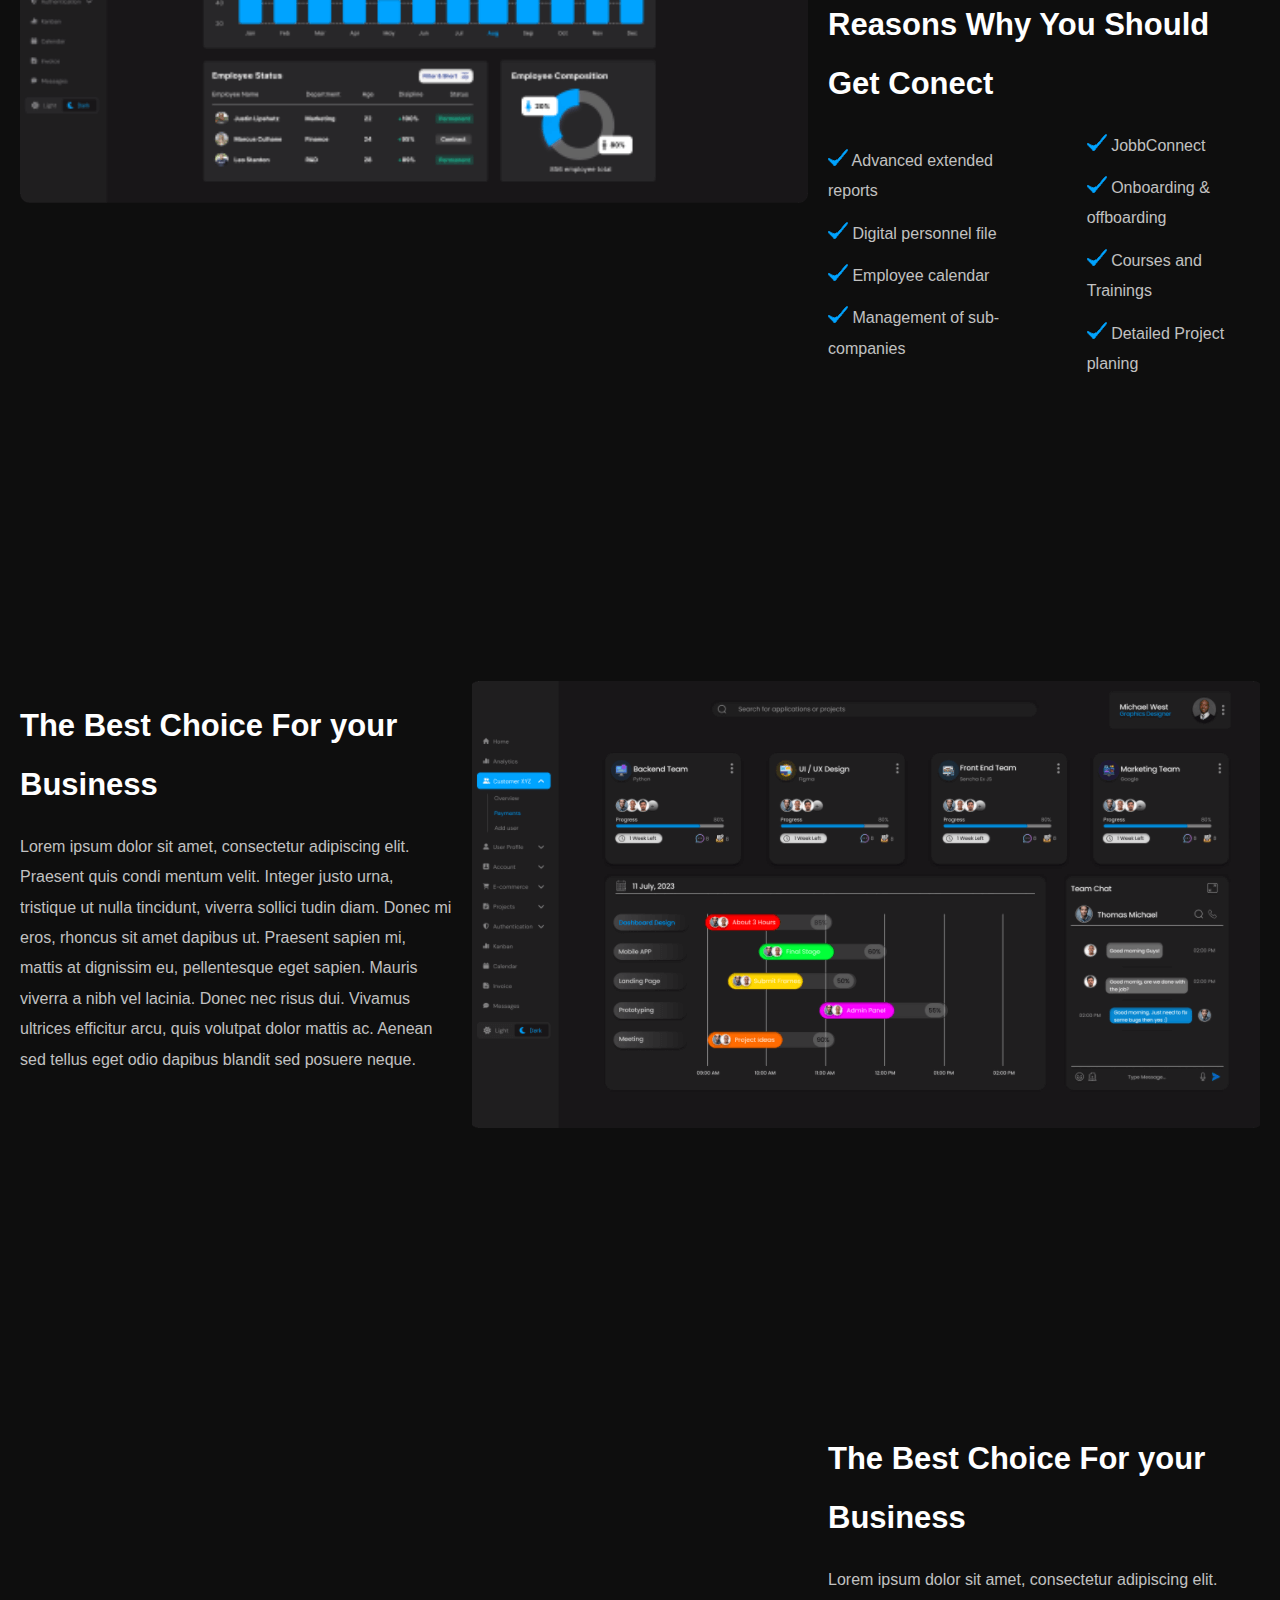
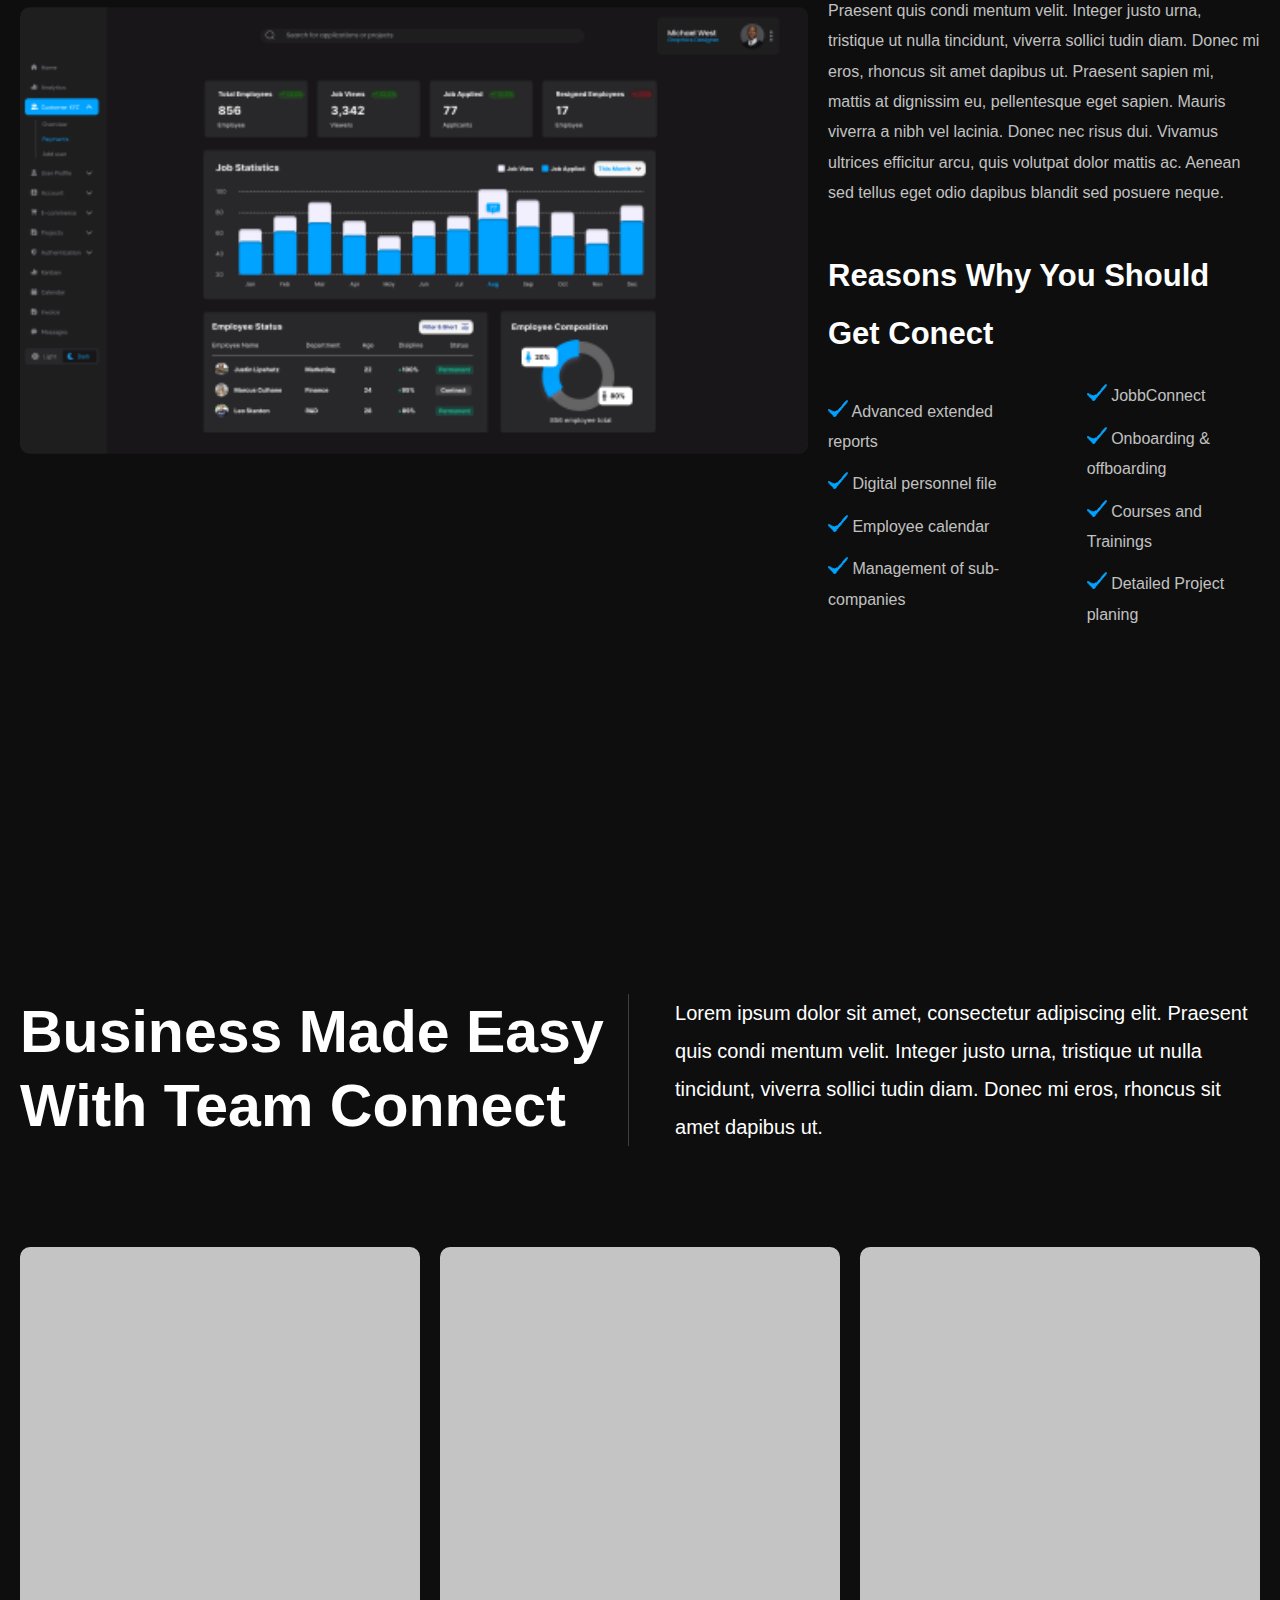
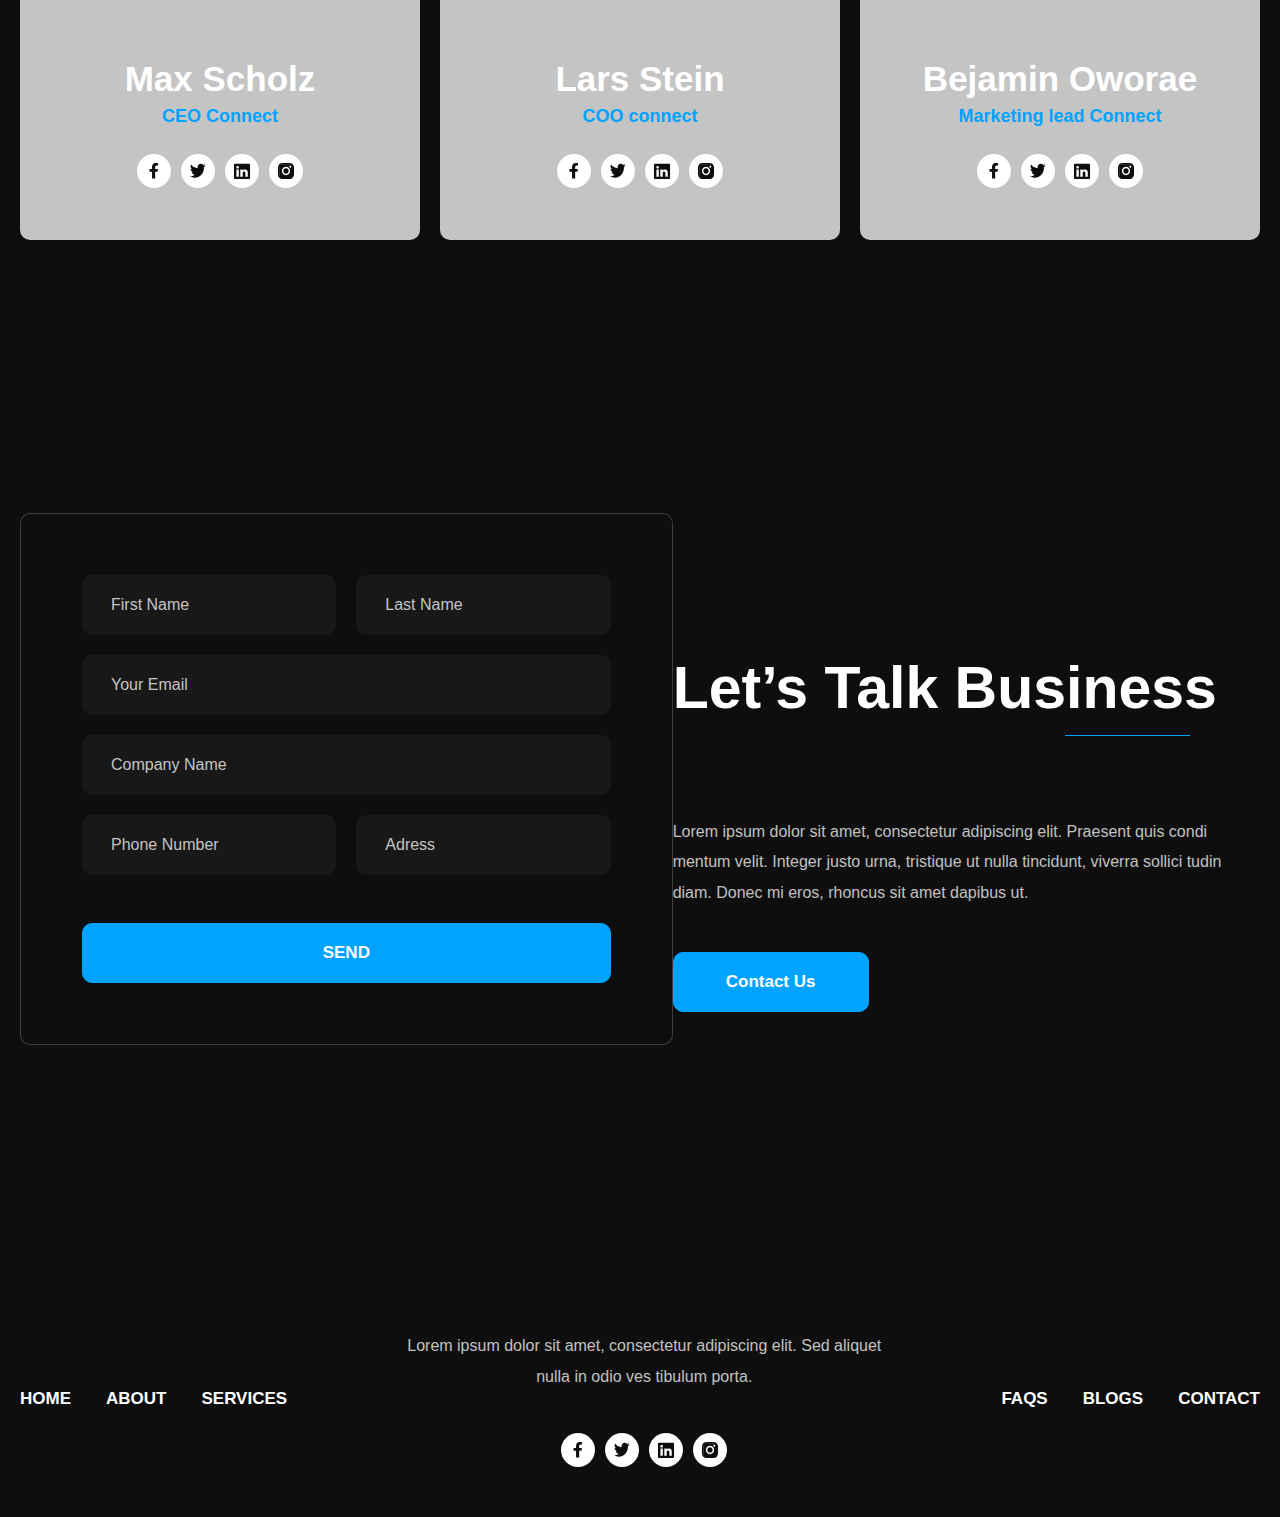
==== commit f29c33f5: "1.3 versiya" ====
--- a/about.html
+++ b/about.html
@@ -94,9 +94,9 @@
                 </p>
             </div>
             <div class="about-hero-right">
-                <img src="./img/about/senior.png" alt="" class="about-hero-senior-img">
-                <img src="./img/about/midle.png" alt="" class="about-hero-midle-img">
-                <img src="./img/about/junior.png" alt="" class="about-hero-jubior-img">
+                <img src="./img/tiny-png/home-hero-1a.png" alt="" class="about-hero-senior-img">
+                <img src="./img/tiny-png/home-hero-1b (1).png" alt="" class="about-hero-midle-img">
+                <img src="./img/tiny-png/home-hero-1b.png" alt="" class="about-hero-jubior-img">
             </div>
         </div>
     </div>
@@ -148,7 +148,7 @@
             <h1 class="success-title">Designed with Success In Mind</h1>
             <div class="success-card-container">
                 <div class="choise-box">
-                    <img src="./img/about/image 517.png" alt="" class="choise-box-img">
+                    <img src="./img/tiny-png/image 517.png" alt="" class="choise-box-img">
                     <div class="choise-right">
                         <h1 class="choise-box-title">The Best Choice For your Business</h1>
                         <p class="choise-box-text">
@@ -208,10 +208,10 @@
                             Mauris viverra a nibh vel lacinia. Donec nec risus dui. Vivamus ultrices efficitur arcu, quis volutpat dolor mattis ac. Aenean sed tellus eget odio dapibus blandit sed posuere neque.
                         </p>
                     </div>
-                    <img src="./img/about/image 518.png" alt="" class="choise-box-img">
+                    <img src="./img/tiny-png/image 518.png" alt="" class="choise-box-img">
                 </div>
                 <div class="choise-box">
-                    <img src="./img/about/image 517.png" alt="" class="choise-box-img">
+                    <img src="./img/tiny-png/image 517.png" alt="" class="choise-box-img">
                     <div class="choise-right">
                         <h1 class="choise-box-title">The Best Choice For your Business</h1>
                         <p class="choise-box-text">
@@ -266,8 +266,8 @@
             </div>
         </div>
     </div>
-    <div class="team">
-        <div class="team-container">
+    <div  class="team">
+        <div  class="team-container">
             <div class="creating-top-box margin-101">
                 <h1 class="creating-top-box-title">
                     Business Made Easy With Team Connect
@@ -334,24 +334,28 @@
             </div>
         </div>
     </div>
-    <div class="contact padding-bottom-195">
+    <div id="contact" class="contact">
         <div class="contact-container">
-            <form action="" class="form-border-none">
-                <input class="big-inp border-none-1" type="email" placeholder="Your Email" required>
-                <input class="big-inp border-none-1" type="text" placeholder="Company Name" required>
+            <form  action="" class="form">
+                <div class="contact-top-inp">
+                    <input class="mini-inp" type="text" placeholder="First Name" required>
+                    <input class="mini-inp" type="text" placeholder="Last Name" required>
+                </div>
+                <input class="big-inp" type="email" placeholder="Your Email" required>
+                <input class="big-inp" type="text" placeholder="Company Name" required>
                 <div class="contact-bottom-inp">
-                    <input class="mini-inp border-none-1" type="tel" placeholder="Phone Number" required>
-                    <input class="mini-inp border-none-1" type="text" placeholder="Adress" required>
-                </div>
-                <button class="send border-none-1">SEND</button>
+                    <input class="mini-inp" type="tel" placeholder="Phone Number" required>
+                    <input class="mini-inp" type="text" placeholder="Adress" required>
+                </div>
+                <button class="send">SEND</button>
             </form>
-            <div class="contact-right top-0">
+            <div class="contact-right">
                 <h1 class="contact-title">Let’s Talk Business</h1>
                 <div class="contact-line"></div>
                 <p class="contact-text">
                     Lorem ipsum dolor sit amet, consectetur adipiscing elit. Praesent quis condi mentum velit. Integer justo urna, tristique ut nulla tincidunt, viverra sollici tudin diam. Donec mi eros, rhoncus sit amet dapibus ut.
                 </p>
-                <a href="#" class="contact-us-link">GET QUOTE</a>
+                <a href="#" class="contact-us-link">Contact Us</a>
             </div>
         </div>
     </div>
@@ -383,9 +387,9 @@
                 </div>
             </div>
             <ul class="footer-nav-list">
-                <li class="footer-nav-item"><a target="_blank" href="#" class="footer-nav-link">FAQS</a></li>
-                <li class="footer-nav-item"><a target="_blank" href="#" class="footer-nav-link">BLOGS</a></li>
-                <li class="footer-nav-item"><a target="_blank" href="#" class="footer-nav-link">CONTACT</a></li>
+                <li class="footer-nav-item"><a  href="./services.html#questions" class="footer-nav-link">FAQS</a></li>
+                <li class="footer-nav-item"><a  href="#" class="footer-nav-link">BLOGS</a></li>
+                <li class="footer-nav-item"><a  href="#" class="footer-nav-link">CONTACT</a></li>
             </ul>
         </div>
     </footer>
--- a/css/main.css
+++ b/css/main.css
@@ -3,7 +3,9 @@
     padding: 0;
     box-sizing: border-box;
 }
-
+html{
+    scroll-behavior: smooth;
+}
 body {
     background-color: rgb(14, 14, 14);
 }
@@ -72,9 +74,10 @@
     height: 25px;
     border: transparent;
     display: none;
-}
-
-@media(max-width:768px) {
+    cursor: pointer;
+}
+
+@media(max-width:927px) {
     .header {
         padding-top: 32px;
         padding-bottom: 33px;
@@ -206,7 +209,7 @@
     }
 }
 
-@media(max-width:768px) {
+@media(max-width:927px) {
     .hero {
         padding-top: 50px;
         padding-bottom: 100px;
@@ -324,6 +327,7 @@
     line-height: 24px;
     text-decoration: none;
     margin-top: 47px;
+    cursor: pointer;
 }
 
 .learn-more-link:hover {
@@ -340,7 +344,7 @@
     filter: drop-shadow(0 0 20px rgba(187, 187, 187, 0.51));
 }
 
-@media(max-width:768px) {
+@media(max-width:1200px) {
     .artificial {
         padding-top: 100px;
         padding-bottom: 120px;
@@ -361,6 +365,10 @@
 
     .learn-more-link {
         margin-top: 40px;
+    }
+    .artificial-img{
+        max-width: 658px;
+        height: 444px;
     }
 }
 
@@ -423,7 +431,7 @@
     max-width: 748px;
     width: 100%;
     height: 815px;
-    background-image: url(../img/hours-bg.png);
+    background-image: url(../img/tiny-png/andrew-neel-QLqNalPe0RA-unsplash\ 1.png);
     background-size: cover;
     background-position: center;
     display: flex;
@@ -513,6 +521,7 @@
     border: none;
     display: flex;
     flex-direction: column;
+    cursor: pointer;
 }
 
 .vision-btn-title {
@@ -581,7 +590,17 @@
     .design-container {
         flex-direction: column;
     }
-
+    .design-left{
+        max-width: 674px;
+        height: 674px;
+    }
+    .hours{
+        max-width: 278px;
+        height: 274px;
+    }
+    .hours-title{
+        font-size: 65px;
+    }
     .design-right-title {
         font-size: 55px;
         font-weight: 600;
@@ -725,6 +744,10 @@
     .business-container {
         flex-direction: column;
     }
+    .business-img{
+        max-width: 685px;
+        height: 427px;
+    }
 }
 
 @media(max-width:378px) {
@@ -831,7 +854,6 @@
 }
 
 .creating-center-box-card {
-    max-width: 360px;
     width: 100%;
     box-sizing: border-box;
     border: 1.5px solid rgba(255, 255, 255, 0.2);
@@ -840,6 +862,8 @@
     padding-top: 50px;
     padding-bottom: 50px;
     padding-left: 52px;
+    display: flex;
+    flex-direction: column;
 }
 
 .creating-card-title {
@@ -912,7 +936,7 @@
     border-bottom: 1px solid rgb(0, 163, 255);
 }
 
-@media(max-width:768px) {
+@media(max-width:1050px) {
     .creating {
         padding-top: 100px;
     }
@@ -920,7 +944,6 @@
     .creating-top-box {
         flex-direction: column;
     }
-
     .creating-top-box-title {
         text-align: center;
         font-style: 50px;
@@ -945,6 +968,10 @@
         grid-template-rows: repeat(2, 1fr);
         grid-column-gap: 15px;
         grid-row-gap: 15px;
+        overflow: hidden;
+        max-width: 770px;
+        margin-left: auto;
+        margin-right: auto; 
     }
 
     .creating-bottom-box-title {
@@ -952,7 +979,7 @@
     }
 }
 
-@media(max-width:500px) {
+@media(max-width:768px) {
     .creating-center-box {
         display: flex;
         flex-direction: column;
@@ -1385,6 +1412,7 @@
     justify-content: center;
     height: 60px;
     border-right: 1px solid rgb(0, 163, 255);
+    padding-right: 18px;
 }
 
 .partners-logo {
@@ -1500,6 +1528,7 @@
     font-size: 17px;
     font-weight: 700;
     line-height: 190%;
+    cursor: pointer;
 }
 
 .prices-btn-active {
@@ -2110,7 +2139,7 @@
 }
 
 .habits-bg {
-    background-image: url(../img/about/image\ 47.png);
+    background-image: url(../img/tiny-png/image\ 47.png);
     max-width: 738px;
     width: 100%;
     height: 788px;
@@ -2716,6 +2745,7 @@
     align-items: center;
     justify-content: space-between;
     margin-bottom: 12px;
+    cursor: pointer;
 }
 
 .questions-btn-title {
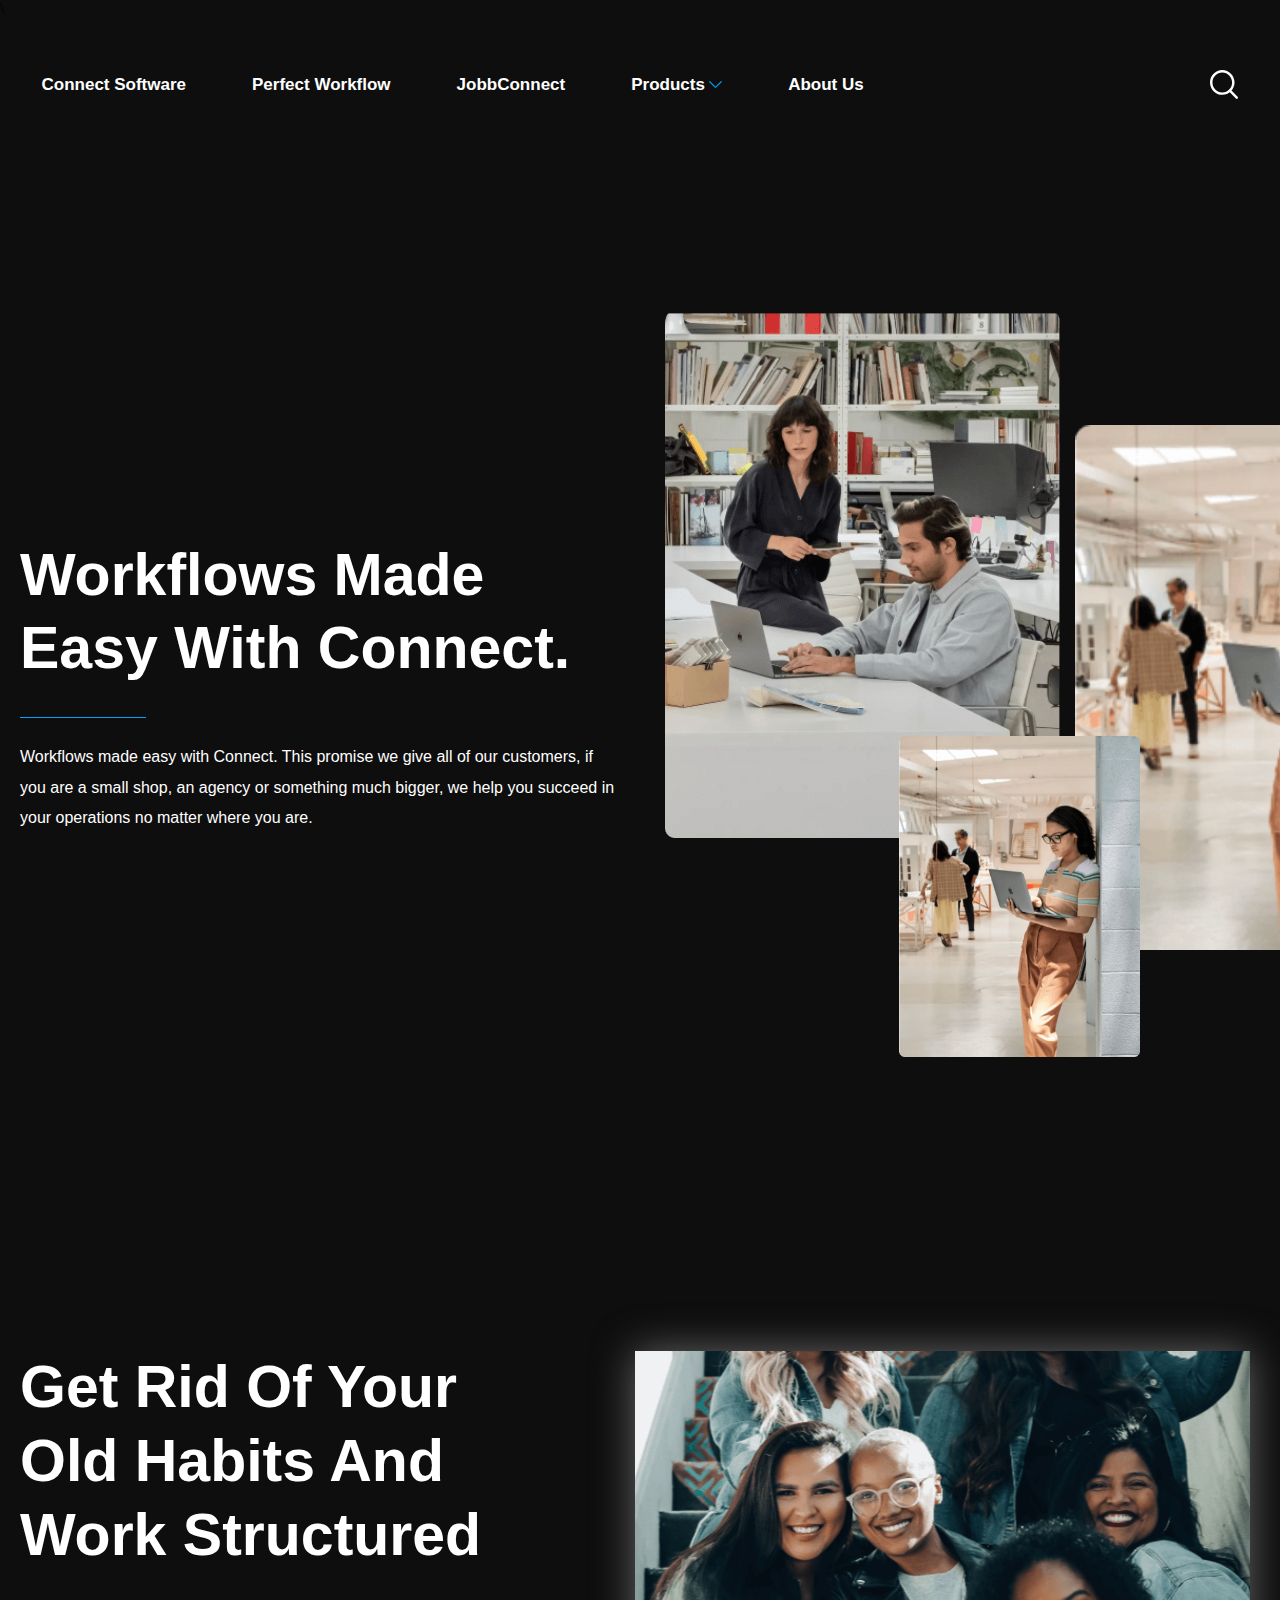
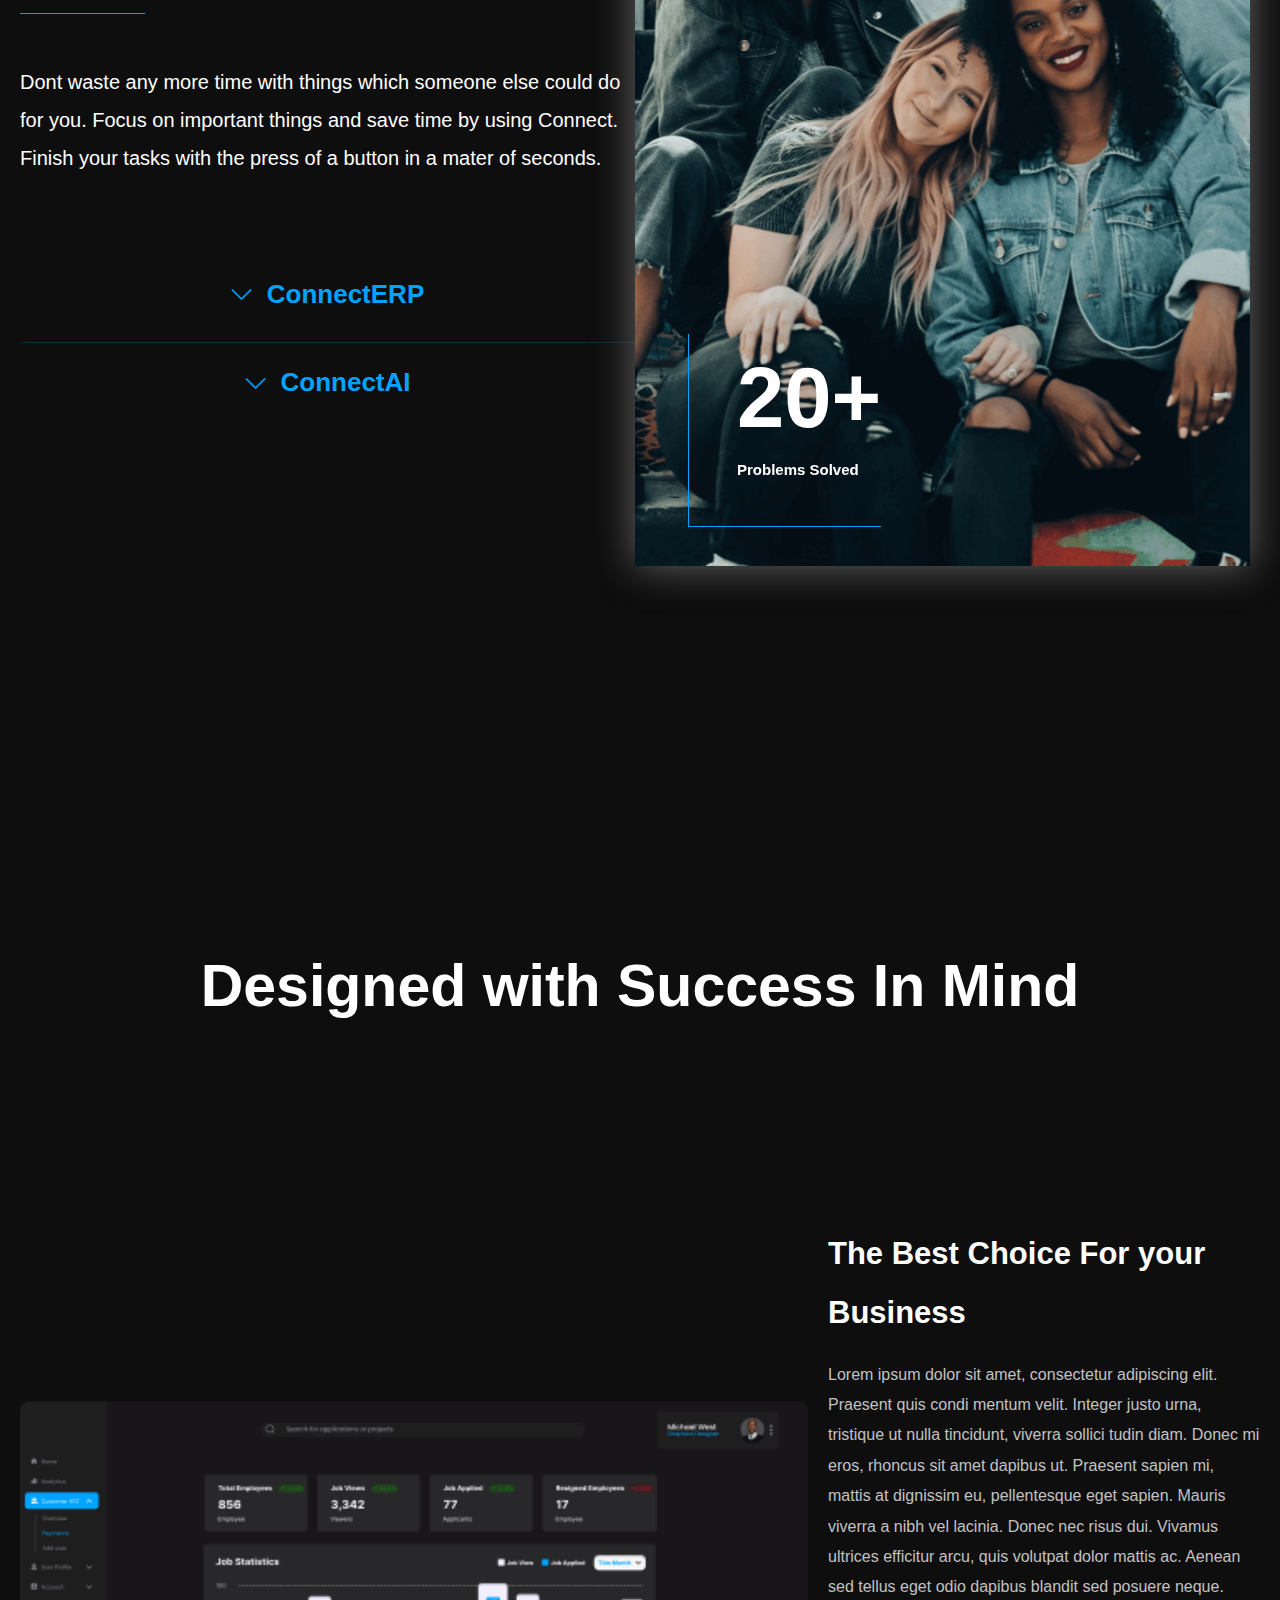
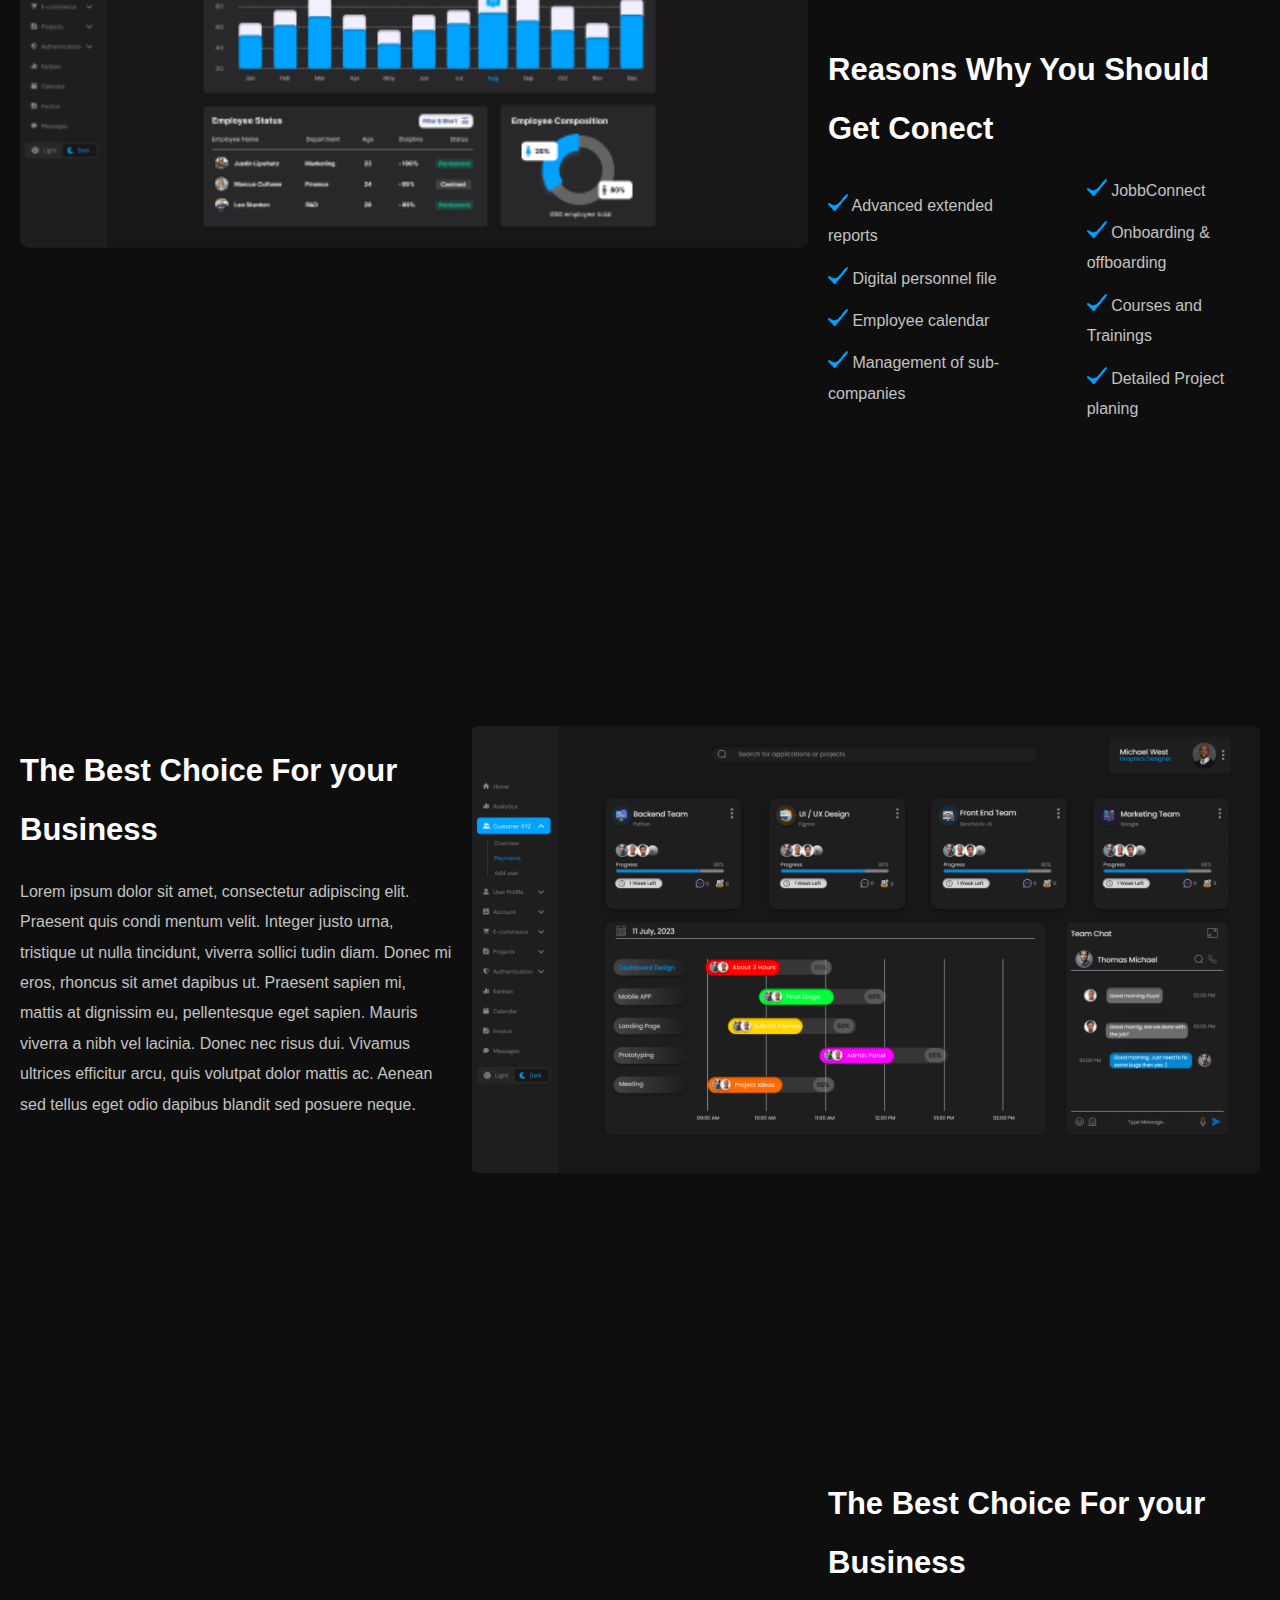
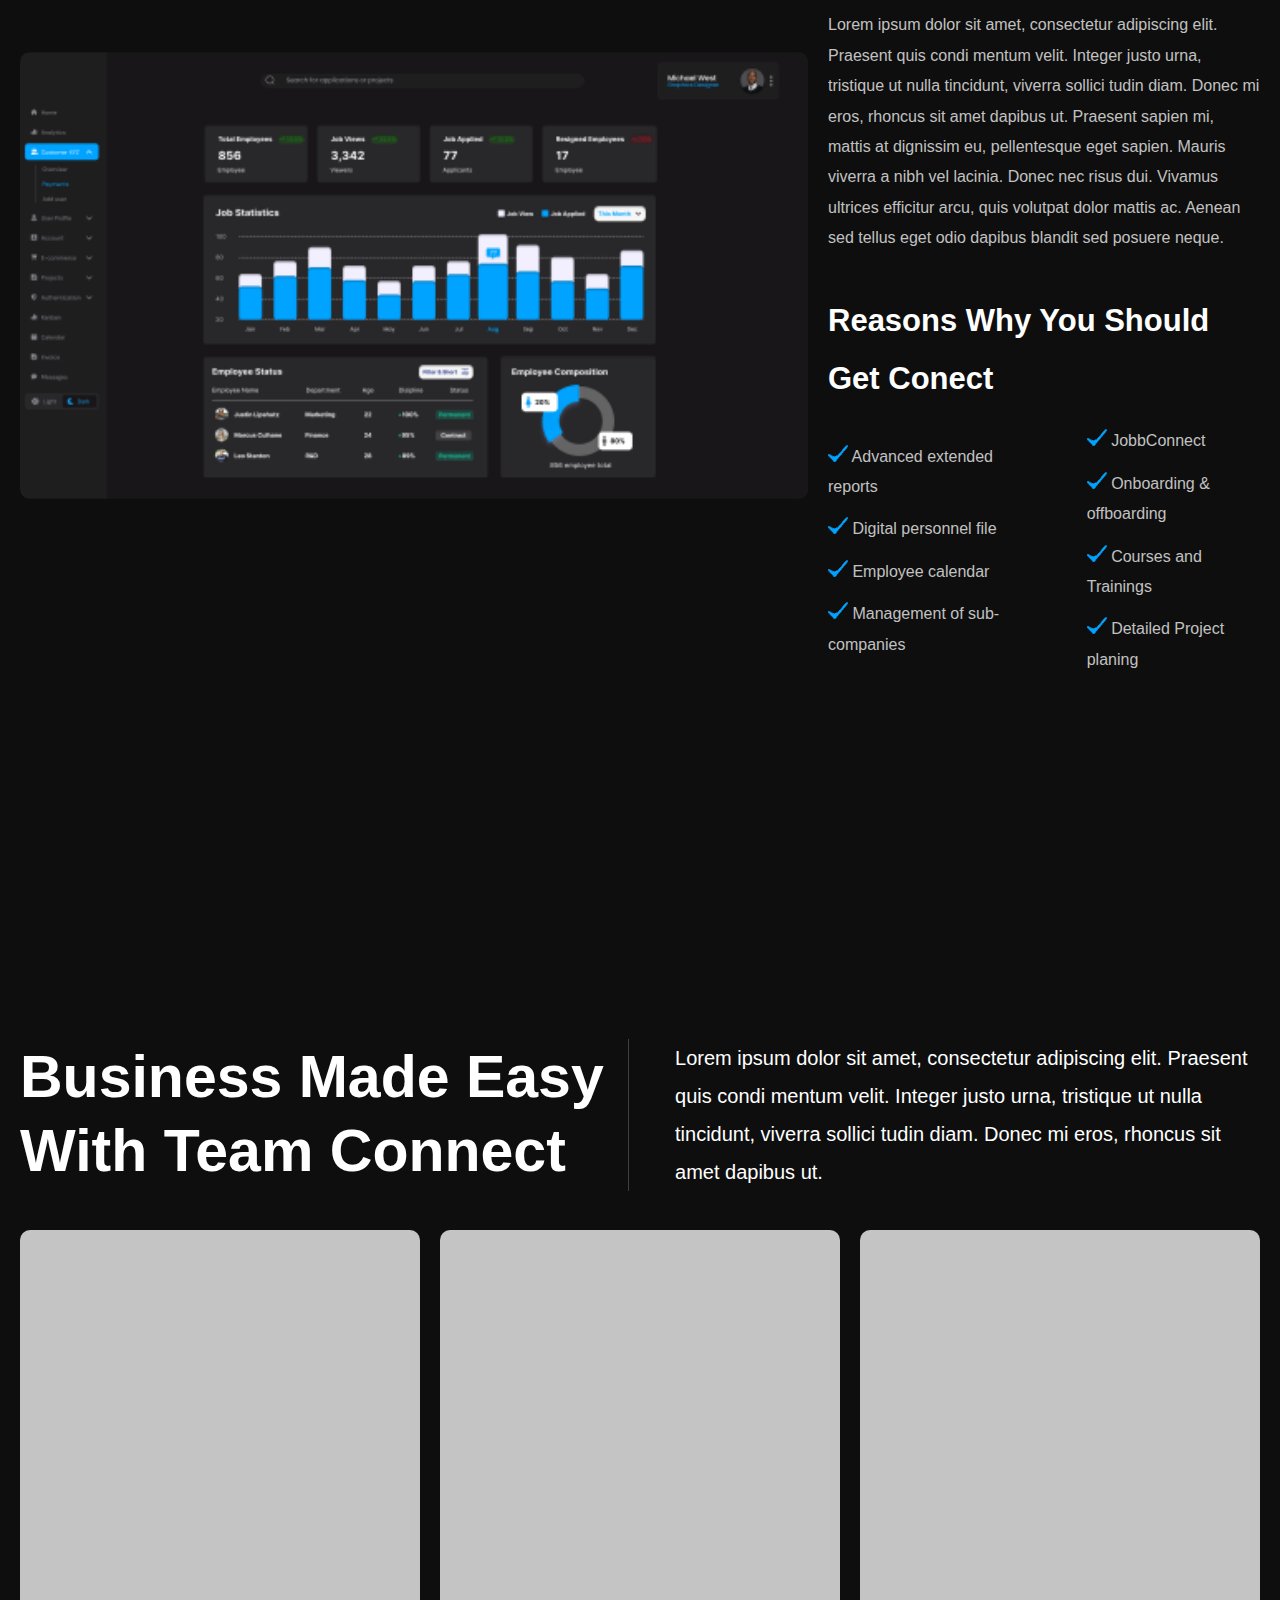
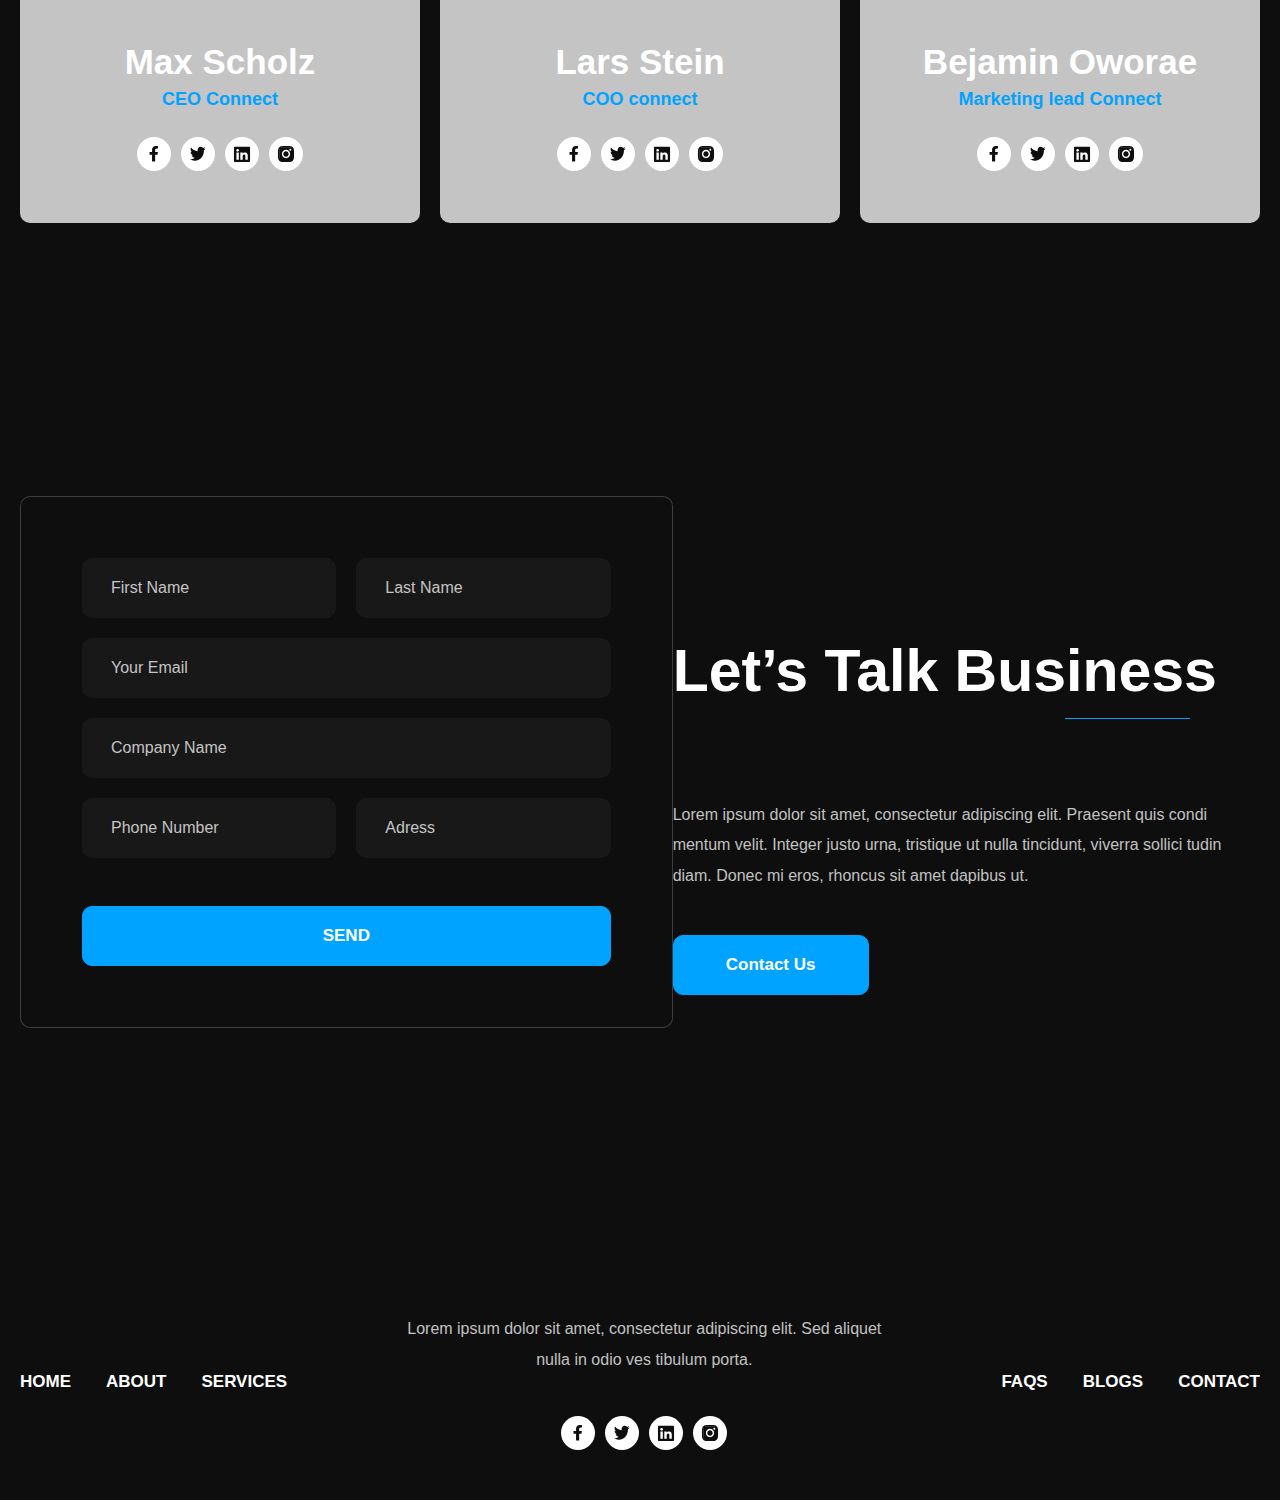
==== commit 8cefc10a: "1.4 versiya" ====
--- a/about.html
+++ b/about.html
@@ -4,7 +4,8 @@
 <head>
     <meta charset="UTF-8">
     <meta name="viewport" content="width=device-width, initial-scale=1.0">
-    <link rel="stylesheet" href="./css/main.css">
+    <link rel="stylesheet" href="./css/main.css">\
+    <link rel="stylesheet" href="./css/main2.css">
     <title>Document</title>
 </head>
 
--- a/css/main.css
+++ b/css/main.css
@@ -1,1451 +1,8 @@
-* {
+*{
     margin: 0;
     padding: 0;
     box-sizing: border-box;
 }
-html{
-    scroll-behavior: smooth;
-}
-body {
-    background-color: rgb(14, 14, 14);
-}
-
-.header {
-    padding-top: 52px;
-    padding-bottom: 53px;
-}
-
-.header-container {
-    padding-left: 20px;
-    padding-right: 20px;
-    max-width: 1237px;
-    width: 100%;
-    margin-left: auto;
-    margin-right: auto;
-    display: flex;
-    align-items: center;
-    justify-content: space-between;
-}
-
-.nav-list {
-    display: flex;
-    align-items: center;
-    gap: 66px;
-    list-style: none;
-}
-
-.nav-link {
-    text-decoration: none;
-    color: rgb(255, 255, 255);
-    font-family: Syne, sans-serif;
-    font-size: 17px;
-    font-weight: 700;
-    line-height: 20px;
-    transition: all .3s;
-}
-
-.nav-link:hover {
-    color: rgb(0, 163, 255);
-}
-
-.products-link {
-    display: flex;
-    align-items: center;
-    justify-content: center;
-    gap: 4px;
-}
-
-.header-btn-box {
-    display: flex;
-    align-items: center;
-    gap: 40px;
-}
-
-.search-btn {
-    background-color: transparent;
-    width: 29px;
-    height: 29px;
-    border: none;
-}
-
-.hamburger-btn {
-    background-color: transparent;
-    width: 43px;
-    height: 25px;
-    border: transparent;
-    display: none;
-    cursor: pointer;
-}
-
-@media(max-width:927px) {
-    .header {
-        padding-top: 32px;
-        padding-bottom: 33px;
-    }
-
-    .nav-list {
-        display: none;
-    }
-
-    .header-btn-box {
-        width: 100%;
-        display: flex;
-        justify-content: space-between;
-    }
-
-    .hamburger-btn {
-        display: block;
-    }
-}
-
-.hiddem-navbar {
-    width: 65%;
-    height: 100vh;
-    position: absolute;
-    top: 0;
-    left: 0;
-    background-color: rgba(0, 0, 0, 0.60);
-    left: -65%;
-    transition: all .5s;
-    z-index: 111;
-}
-
-.bg-del {
-    width: 100%;
-    height: 100vh;
-    position: absolute;
-    top: 0;
-    left: 0;
-    left: 100%;
-    transition: all .5s;
-}
-
-.hiddem-navbar-container {
-    max-width: 1237px;
-    margin-left: auto;
-    margin-right: auto;
-    display: flex;
-    flex-direction: column;
-    padding-top: 70px;
-    padding-left: 20px;
-}
-
-.nav-list-hidden {
-    margin-top: 20px;
-    display: flex;
-    flex-direction: column;
-    align-items: start;
-    justify-content: center;
-    gap: 20px;
-    position: relative;
-    z-index: 111;
-}
-
-.footer-center-hidden {
-    margin-top: 50px;
-    width: 100%;
-    height: auto;
-    display: flex;
-    flex-wrap: wrap;
-    gap: 5px;
-}
-
-.hero {
-    padding-top: 63px;
-    padding-bottom: 131px;
-}
-
-.hero-container {
-    padding-left: 20px;
-    padding-right: 20px;
-    max-width: 1377px;
-    width: 100%;
-    margin-left: auto;
-    margin-right: auto;
-    display: flex;
-    align-items: center;
-    justify-content: space-between;
-}
-
-.hero-title {
-    max-width: 658px;
-    width: 100%;
-    color: rgb(255, 255, 255);
-    font-family: Syne, sans-serif;
-    font-size: 68px;
-    font-weight: 700;
-    line-height: 128%;
-    text-align: left;
-}
-
-.hero-title-line {
-    display: inline-block;
-    max-width: 238px;
-    width: 100%;
-    height: 1px;
-    border: 1px solid rgb(0, 163, 255);
-}
-
-.hero-vergul {
-    display: inline-block;
-    font-size: 120px;
-    height: 39px;
-    display: inline-block;
-    color: rgb(0, 163, 255);
-}
-
-.hero-img {
-    max-width: 434px;
-    width: 100%;
-    height: 466px;
-    display: block;
-    filter: drop-shadow(0 0 20px rgba(187, 187, 187, 0.51));
-}
-
-@media(min-width:1440px) {
-    .header-container {
-        position: relative;
-        left: 134px;
-    }
-}
-
-@media(max-width:927px) {
-    .hero {
-        padding-top: 50px;
-        padding-bottom: 100px;
-    }
-
-    .hero-container {
-        flex-direction: column-reverse;
-        gap: 25px;
-    }
-
-    .hero-title {
-        text-align: center;
-        font-size: 50px;
-        font-weight: 600;
-    }
-}
-
-@media(max-width:378px) {
-    .hero {
-        padding-top: 35px;
-        padding-bottom: 60px;
-    }
-
-    .hero-img {
-        width: 295px;
-        height: 300px;
-    }
-
-    .hero-title {
-        font-size: 35px;
-    }
-
-    .hero-title-line {
-        display: none;
-    }
-
-    .hero-vergul {
-        display: none;
-    }
-}
-
-/* .blur-bg {
-    max-width: 457px;
-    width: 100%;
-    height: 476px;
-    background-image: url(../img/Rectangle\ 129.png);
-    display: flex;
-    align-items: center;
-    justify-content: center;
-} */
-.artificial {
-    padding-top: 131px;
-    padding-bottom: 146px;
-}
-
-.artificial-container {
-    padding-left: 20px;
-    padding-right: 20px;
-    max-width: 1424px;
-    width: 100%;
-    margin-left: auto;
-    margin-right: auto;
-    display: flex;
-    align-items: center;
-    gap: 80px;
-}
-
-.artificial-title {
-    max-width: 490px;
-    width: 100%;
-    color: rgb(255, 255, 255);
-    font-family: Syne, sans-serif;
-    font-size: 40px;
-    font-weight: 700;
-    line-height: 48px;
-    text-align: left;
-}
-
-.artificial-text {
-    color: rgb(255, 255, 255);
-    font-family: Syne, sans-serif;
-    font-size: 20px;
-    font-weight: 400;
-    line-height: 25.2px;
-    text-align: left;
-}
-
-.artificial-line {
-    max-width: 238px;
-    width: 100%;
-    border: 1px solid rgb(0, 163, 255);
-    margin-left: auto;
-    margin-top: 14px;
-    margin-bottom: 36px;
-}
-
-.learn-more-link {
-    display: inline-block;
-    max-width: 242px;
-    width: 100%;
-    height: 48px;
-    box-sizing: border-box;
-    border: 1px solid rgb(0, 0, 0);
-    border-radius: 10px;
-    background: rgb(0, 163, 255);
-    border: 1px solid rgb(0, 163, 255);
-    transition: all .3s;
-    display: flex;
-    align-items: center;
-    justify-content: center;
-    color: rgb(255, 255, 255);
-    font-family: Syne, sans-serif;
-    font-size: 16px;
-    font-weight: 700;
-    line-height: 24px;
-    text-decoration: none;
-    margin-top: 47px;
-    cursor: pointer;
-}
-
-.learn-more-link:hover {
-    background-color: transparent;
-}
-
-.artificial-img {
-    display: block;
-    max-width: 739px;
-    width: 100%;
-    height: 493px;
-    border-radius: 20px;
-    object-fit: cover;
-    filter: drop-shadow(0 0 20px rgba(187, 187, 187, 0.51));
-}
-
-@media(max-width:1200px) {
-    .artificial {
-        padding-top: 100px;
-        padding-bottom: 120px;
-    }
-
-    .artificial-container {
-        flex-direction: column;
-    }
-
-    .artificial-title {
-        font-weight: 600;
-    }
-
-    .artificial-line {
-        margin-top: 5px;
-        margin-bottom: 30px;
-    }
-
-    .learn-more-link {
-        margin-top: 40px;
-    }
-    .artificial-img{
-        max-width: 658px;
-        height: 444px;
-    }
-}
-
-@media(max-width:378px) {
-    .artificial {
-        padding-top: 60px;
-        padding-bottom: 80px;
-    }
-
-    .artificial-container {
-        gap: 50px;
-    }
-
-    .artificial-title {
-        font-size: 30px;
-        line-height: 120%;
-        font-weight: 600;
-    }
-
-    .artificial-line {
-        margin-top: 10px;
-        margin-bottom: 15px;
-        margin-left: 0;
-    }
-
-    .artificial-text {
-        font-size: 18px;
-        line-height: 120%;
-    }
-
-    .learn-more-link {
-        margin-top: 25px;
-    }
-
-    .artificial-img {
-        max-width: 340px;
-        width: 100%;
-        height: 250px;
-        display: block;
-    }
-}
-
-.design {
-    padding-top: 146px;
-    padding-bottom: 133px;
-}
-
-.design-container {
-    padding-left: 20px;
-    padding-right: 20px;
-    max-width: 1502px;
-    width: 100%;
-    margin-left: auto;
-    margin-right: auto;
-    display: flex;
-    justify-content: space-between;
-}
-
-.design-left {
-    max-width: 748px;
-    width: 100%;
-    height: 815px;
-    background-image: url(../img/tiny-png/andrew-neel-QLqNalPe0RA-unsplash\ 1.png);
-    background-size: cover;
-    background-position: center;
-    display: flex;
-    align-items: end;
-    filter: drop-shadow(0 0 20px rgba(187, 187, 187, 0.51));
-}
-
-.hours {
-    width: 335px;
-    height: 320px;
-    border-radius: 14px;
-    background: linear-gradient(134.71deg, rgba(236, 241, 230, 0.58) 4.934%, rgba(65, 65, 75, 0.71) 65.612%);
-    display: flex;
-    align-items: center;
-    justify-content: center;
-    position: relative;
-    margin-bottom: 20px;
-    margin-left: 24px;
-}
-
-.border-hours {
-    position: absolute;
-    bottom: 19px;
-    left: 29px;
-    padding-left: 48px;
-    padding-bottom: 48px;
-    border-left: 1px solid rgb(0, 163, 255);
-    border-bottom: 1px solid rgb(0, 163, 255);
-}
-
-.hours-title {
-    color: rgb(255, 255, 255);
-    font-family: Syne, sans-serif;
-    font-size: 85px;
-    font-weight: 700;
-    line-height: 150%;
-}
-
-.hours-text {
-    color: rgb(255, 255, 255);
-    font-family: Syne, sans-serif;
-    font-size: 15px;
-    font-weight: 700;
-}
-
-.design-right {
-    max-width: 657px;
-    width: 100%;
-}
-
-.design-right-title {
-    max-width: 550px;
-    color: rgb(255, 255, 255);
-    font-family: Syne, sans-serif;
-    font-size: 59px;
-    font-weight: 700;
-    line-height: 125.5%;
-    margin-bottom: 17px;
-}
-
-.design-right-line {
-    display: inline-block;
-    max-width: 125px;
-    width: 100%;
-    height: 1px;
-    background-color: rgb(0, 163, 255);
-    margin-bottom: 14px;
-}
-
-.design-right-text {
-    margin-top: 17px;
-    margin-bottom: 93px;
-    max-width: 601px;
-    width: 100%;
-    color: rgb(255, 255, 255);
-    font-family: Syne, sans-serif;
-    font-size: 20px;
-    font-weight: 500;
-    line-height: 190%;
-}
-
-.vision-btn {
-    transition: all .3s;
-    max-width: 640px;
-    width: 100%;
-    background-color: transparent;
-    border: none;
-    display: flex;
-    flex-direction: column;
-    cursor: pointer;
-}
-
-.vision-btn-title {
-    display: flex;
-    align-items: center;
-    justify-content: center;
-    gap: 15px;
-    color: rgb(0, 163, 255);
-    font-family: Syne, sans-serif;
-    font-size: 26px;
-    font-weight: 700;
-    line-height: 190%;
-    text-align: left;
-}
-
-.vector-btn {
-    width: 21px;
-    height: 11px;
-}
-
-.btn-center-line {
-    max-width: 651px;
-    width: 100%;
-    height: 1px;
-    background-color: rgba(0, 163, 255, 0.2);
-    margin-top: 23px;
-    margin-bottom: 15px;
-}
-
-.vision-btn-text {
-    height: 100px;
-    color: rgb(255, 255, 255);
-    font-family: Syne, sans-serif;
-    font-size: 20px;
-    font-weight: 500;
-    line-height: 190%;
-    max-width: 593px;
-    width: 100%;
-    text-align: left;
-    margin-left: 27px;
-    overflow: hidden;
-    height: 0px;
-    transition: all .5s;
-}
-
-.active {
-    transition: all .5s;
-    height: 146px;
-    margin-top: 23px;
-}
-
-@media(min-width:1440px) {
-    .design-container {
-        max-width: 1708px;
-        display: flex;
-        justify-content: space-between;
-    }
-}
-
-@media(max-width:768px) {
-    .design {
-        padding-top: 120px;
-        padding-bottom: 125px;
-    }
-
-    .design-container {
-        flex-direction: column;
-    }
-    .design-left{
-        max-width: 674px;
-        height: 674px;
-    }
-    .hours{
-        max-width: 278px;
-        height: 274px;
-    }
-    .hours-title{
-        font-size: 65px;
-    }
-    .design-right-title {
-        font-size: 55px;
-        font-weight: 600;
-    }
-
-    .design-right-text {
-        margin-bottom: 70px;
-    }
-}
-
-@media(max-width:378px) {
-    .design {
-        padding-top: 80px;
-        padding-bottom: 90px;
-    }
-
-    .design-left {
-        max-width: 320px;
-        width: 100%;
-        height: 500px;
-        border-radius: 20px;
-    }
-
-    .hours {
-        width: 215px;
-        height: 200px;
-    }
-
-    .hours-title {
-        font-size: 40px;
-    }
-
-    .hours-text {
-        font-size: 16px;
-    }
-
-    .design-right-title {
-        margin-top: 15px;
-        text-align: center;
-        font-size: 30px;
-    }
-
-    .design-right-line {
-        display: none;
-    }
-
-    .design-right-text {
-        font-size: 18px;
-        margin-bottom: 50px;
-        text-align: center;
-        line-height: 140%;
-    }
-
-    .vision-btn-title {
-        font-size: 25px;
-    }
-
-    .vision-btn-text {
-        font-size: 15px;
-        line-height: 150%;
-        margin-left: 0;
-    }
-}
-
-.business {
-    padding-top: 133px;
-    padding-bottom: 112px;
-}
-
-.business-container {
-    padding-left: 20px;
-    padding-right: 20px;
-    max-width: 1367px;
-    width: 100%;
-    margin-left: auto;
-    margin-right: auto;
-    display: flex;
-    align-items: center;
-    gap: 20px;
-}
-
-.business-title {
-    max-width: 430px;
-    width: 100%;
-    color: rgb(255, 255, 255);
-    font-family: Syne, sans-serif;
-    font-size: 59px;
-    font-weight: 700;
-    line-height: 48px;
-    margin-bottom: 25px;
-}
-
-.business-text {
-    margin-top: 25px;
-    margin-bottom: 19px;
-    color: rgb(255, 255, 255);
-    font-family: Syne, sans-serif;
-    font-size: 20px;
-    font-weight: 400;
-    line-height: 25.2px;
-}
-
-.book-link {
-    margin-top: 19px;
-    max-width: 288px;
-    width: 100%;
-    height: 48px;
-    display: flex;
-    align-items: center;
-    justify-content: center;
-    border-radius: 10px;
-    background: rgb(0, 163, 255);
-    border: 1px solid rgb(0, 163, 255);
-    text-decoration: none;
-    color: rgb(255, 255, 255);
-    font-family: Syne, sans-serif;
-    font-size: 16px;
-    font-weight: 700;
-    line-height: 24px;
-    transition: all .3s;
-}
-
-.book-link:hover {
-    background-color: transparent;
-}
-
-.business-img {
-    max-width: 813px;
-    width: 100%;
-    height: 542px;
-    object-fit: cover;
-    filter: drop-shadow(0 0 20px rgba(187, 187, 187, 0.51));
-}
-
-@media(max-width:768px) {
-    .business {
-        padding-top: 125px;
-        padding-bottom: 100px;
-    }
-
-    .business-container {
-        flex-direction: column;
-    }
-    .business-img{
-        max-width: 685px;
-        height: 427px;
-    }
-}
-
-@media(max-width:378px) {
-    .business {
-        padding-top: 90px;
-        padding-bottom: 80px;
-    }
-
-    .business-title {
-        text-align: center;
-        font-size: 40px;
-        font-weight: 500;
-    }
-
-    .business-text {
-        line-height: 120%;
-    }
-
-    .business-img {
-        max-width: 340px;
-        width: 100%;
-        height: 250px;
-        display: block;
-    }
-}
-
-.creating {
-    padding-top: 112px;
-    padding-bottom: 104px;
-}
-
-.creating-container {
-    max-width: 1566px;
-    width: 100%;
-    margin-left: auto;
-    margin-right: auto;
-    padding-left: 20px;
-    padding-right: 20px;
-}
-
-.creating-top-box {
-    display: flex;
-    align-items: center;
-    justify-content: space-between;
-    margin-bottom: 39px;
-}
-
-.creating-top-box-title {
-    max-width: 650px;
-    width: 100%;
-    color: rgb(255, 255, 255);
-    font-family: Syne, sans-serif;
-    font-size: 59px;
-    font-weight: 700;
-    line-height: 125.5%;
-    position: relative;
-}
-
-.line-box {
-    max-width: 272px;
-    width: 100%;
-    display: flex;
-    flex-direction: column;
-    gap: 13px;
-    position: relative;
-    right: -170px;
-    bottom: 40px;
-}
-
-.line-box-top-line {
-    display: inline-block;
-    max-width: 125px;
-    width: 100%;
-    height: 1px;
-    background-color: rgb(0, 163, 255);
-}
-
-.line-box-bottom-line {
-    display: inline-block;
-    max-width: 238px;
-    width: 100%;
-    height: 1px;
-    background-color: rgb(0, 163, 255);
-    margin-left: 34px;
-}
-
-.creating-top-box-text {
-    max-width: 770px;
-    width: 100%;
-    color: rgb(255, 255, 255);
-    font-family: Syne, sans-serif;
-    font-size: 20px;
-    font-weight: 500;
-    line-height: 190%;
-    padding-left: 46px;
-    border-left: 1px solid rgba(255, 255, 255, 0.2);
-}
-
-.creating-center-box {
-    margin-top: 39px;
-    display: flex;
-    gap: 20px;
-    margin-bottom: 42px;
-}
-
-.creating-center-box-card {
-    width: 100%;
-    box-sizing: border-box;
-    border: 1.5px solid rgba(255, 255, 255, 0.2);
-    border-radius: 10px;
-    background: rgb(14, 14, 14);
-    padding-top: 50px;
-    padding-bottom: 50px;
-    padding-left: 52px;
-    display: flex;
-    flex-direction: column;
-}
-
-.creating-card-title {
-    color: rgb(0, 163, 255);
-    font-family: Syne, sans-serif;
-    font-size: 18px;
-    font-weight: 700;
-    line-height: 190%;
-    margin-bottom: 7px;
-}
-
-.creating-card-title2 {
-    color: rgb(255, 255, 255);
-    font-family: Syne, sans-serif;
-    font-size: 35px;
-    font-weight: 700;
-    line-height: 190%;
-    margin-bottom: 14px;
-}
-
-.creating-card-text {
-    max-width: 237px;
-    width: 100%;
-    color: rgba(255, 255, 255, 0.75);
-    font-family: Syne, sans-serif;
-    font-size: 18px;
-    font-weight: 500;
-    line-height: 190%;
-    margin-bottom: 23px;
-}
-
-.creating-link {
-    max-width: 157px;
-    width: 100%;
-    color: rgb(0, 163, 255);
-    font-family: Syne, sans-serif;
-    font-size: 17px;
-    font-weight: 700;
-    line-height: 190%;
-    text-decoration: none;
-    display: flex;
-    align-items: center;
-    gap: 15px;
-}
-
-.arrow {
-    transition: all .3s;
-}
-
-.creating-link:hover .arrow {
-    transform: translateX(15px);
-}
-
-.creating-bottom-box {
-    margin-top: 42px;
-    display: grid;
-    grid-template-columns: repeat(2, 1fr);
-    grid-template-rows: repeat(2, 1fr);
-    grid-column-gap: 103px;
-    grid-row-gap: 23px;
-}
-
-.creating-bottom-box-title {
-    color: rgb(255, 255, 255);
-    font-family: Syne, sans-serif;
-    font-size: 17px;
-    font-weight: 700;
-    line-height: 190%;
-    padding-bottom: 8px;
-    border-bottom: 1px solid rgb(0, 163, 255);
-}
-
-@media(max-width:1050px) {
-    .creating {
-        padding-top: 100px;
-    }
-
-    .creating-top-box {
-        flex-direction: column;
-    }
-    .creating-top-box-title {
-        text-align: center;
-        font-style: 50px;
-        font-weight: 600;
-        line-height: 120%;
-    }
-
-    .line-box {
-        display: none;
-    }
-
-    .creating-top-box-text {
-        padding-left: 0;
-        border-left: none;
-        line-height: 150%;
-        text-align: justify;
-    }
-
-    .creating-center-box {
-        display: grid;
-        grid-template-columns: repeat(2, 1fr);
-        grid-template-rows: repeat(2, 1fr);
-        grid-column-gap: 15px;
-        grid-row-gap: 15px;
-        overflow: hidden;
-        max-width: 770px;
-        margin-left: auto;
-        margin-right: auto; 
-    }
-
-    .creating-bottom-box-title {
-        line-height: 100%;
-    }
-}
-
-@media(max-width:768px) {
-    .creating-center-box {
-        display: flex;
-        flex-direction: column;
-        align-items: center;
-    }
-}
-
-@media(max-width:378px) {
-    .creating {
-        padding-top: 80px;
-        padding-bottom: 90px;
-    }
-
-    .creating-top-box-title {
-        font-size: 40px;
-        margin-bottom: 15px;
-        font-weight: 500;
-    }
-
-    .creating-top-box-text {
-        line-height: 150%;
-        font-weight: 400;
-    }
-
-    .creating-center-box-card {
-        padding: 30px;
-    }
-
-    .creating-card-title2 {
-        font-size: 30px;
-    }
-
-    .creating-bottom-box {
-        display: grid;
-        grid-template-columns: repeat(2, 1fr);
-        grid-template-rows: repeat(2, 1fr);
-        grid-column-gap: 63px;
-        grid-row-gap: 23px;
-    }
-}
-
-.brands {
-    padding-top: 104px;
-    padding-bottom: 152px;
-}
-
-.brands-container {
-    max-width: 1500px;
-    width: 100%;
-    margin-left: auto;
-    margin-right: auto;
-    padding-left: 20px;
-    padding-right: 20px;
-}
-
-.brands-title {
-    max-width: 744px;
-    width: 100%;
-    margin-left: auto;
-    margin-right: auto;
-    color: rgb(255, 255, 255);
-    font-family: Syne, sans-serif;
-    font-size: 59px;
-    font-weight: 700;
-    line-height: 125.5%;
-    text-align: center;
-    margin-bottom: 14px;
-}
-
-.brands-line-box {
-    margin-top: 14px;
-    margin-bottom: 37px;
-    display: flex;
-    flex-direction: column;
-    align-items: center;
-    justify-content: center;
-    gap: 16px;
-}
-
-.brands-line-box-top-line {
-    max-width: 125px;
-    width: 100%;
-    height: 1px;
-    background-color: rgb(0, 163, 255);
-}
-
-.brands-line-box-bottom-line {
-    max-width: 238px;
-    width: 100%;
-    height: 1px;
-    background-color: rgb(0, 163, 255);
-}
-
-.brands-card-container {
-    width: 100%;
-    margin-top: 37px;
-    display: grid;
-    grid-template-columns: repeat(2, 1fr);
-    grid-template-rows: repeat(3, 1fr);
-    grid-column-gap: 22px;
-    grid-row-gap: 22px;
-}
-
-.brands-card-border {
-    max-width: 739px;
-    width: 100%;
-    border: 1.5px solid rgba(255, 255, 255, 0.2);
-    border-radius: 10px;
-    background: rgb(14, 14, 14);
-    padding: 28px;
-    display: flex;
-    align-items: center;
-    justify-content: center;
-}
-
-.brands-card {
-    position: relative;
-    max-width: 685px;
-    width: 100%;
-    border-radius: 10px;
-    background: rgb(24, 24, 24);
-    padding-top: 42px;
-    padding-left: 63px;
-    padding-right: 63px;
-    padding-bottom: 22px;
-}
-
-.card-icon {
-    width: 87px;
-    height: 87px;
-    margin-bottom: 9px;
-}
-
-.read-more {
-    position: absolute;
-    top: 19px;
-    right: 17px;
-}
-
-.brands-card-title {
-    color: rgb(255, 255, 255);
-    font-family: Syne, sans-serif;
-    font-size: 35px;
-    font-weight: 700;
-    line-height: 190%;
-}
-
-.brands-card-text {
-    max-width: 559px;
-    width: 100%;
-    color: rgba(255, 255, 255, 0.75);
-    font-family: Syne, sans-serif;
-    font-size: 20px;
-    font-weight: 500;
-    line-height: 190%;
-}
-
-.padding-card {
-    padding-bottom: 92px;
-}
-
-@media(max-width:768px) {
-    .brands {
-        padding-bottom: 130px;
-    }
-
-    .brands-title {
-        font-size: 50px;
-    }
-
-    .brands-card-container {
-        display: flex;
-        flex-direction: column;
-    }
-
-    .brands-card {
-        padding: 40px;
-    }
-
-    .card-icon {
-        margin-top: 20px;
-    }
-
-    .brands-card-title {
-        font-style: 30px;
-        line-height: 110%;
-        margin-bottom: 10px;
-    }
-
-    .brands-card-text {
-        line-height: 110%;
-    }
-}
-
-@media(max-width:378px) {
-    .brands {
-        padding-top: 90px;
-        padding-bottom: 100px;
-    }
-
-    .brands-title {
-        font-size: 33px;
-        font-weight: 600;
-    }
-
-    .brands-card {
-        padding: 15px;
-        display: flex;
-        flex-direction: column;
-        align-items: center;
-    }
-
-    .brands-card-title {
-        text-align: center;
-        font-size: 25px;
-    }
-
-    .brands-card-text {
-        line-height: 100%;
-        text-align: justify;
-    }
-
-    .card-icon {
-        margin-top: 35px;
-        width: 70px;
-        height: 70px;
-        text-align: center;
-    }
-}
-
-.story {
-    padding-top: 152px;
-    padding-bottom: 386px;
-}
-
-.story-container {
-    max-width: 1486px;
-    width: 100%;
-    margin-left: auto;
-    margin-right: auto;
-    padding-left: 20px;
-    padding-right: 20px;
-    position: relative;
-}
-
-.story-img {
-    max-width: 787px;
-    width: 100%;
-    height: 915px;
-    display: block;
-    object-fit: cover;
-    filter: drop-shadow(0 0 20px rgb(196, 196, 196));
-}
-
-.story-right {
-    max-width: 824px;
-    width: 100%;
-    position: absolute;
-    top: 145px;
-    right: 0;
-}
-
-.story-right-title {
-    max-width: 600px;
-    width: 100%;
-    color: rgb(255, 255, 255);
-    font-family: Syne, sans-serif;
-    font-size: 59px;
-    font-weight: 700;
-    line-height: 125.5%;
-    text-align: left;
-    margin-left: auto;
-    margin-bottom: 16px;
-}
-
-.story-right-box {
-    margin-top: 16px;
-    width: 100%;
-    border-radius: 10px;
-    background: rgb(24, 24, 24);
-    padding-top: 60px;
-    padding-left: 61px;
-    padding-right: 101px;
-    padding-bottom: 61px;
-}
-
-.story-right-text {
-    color: rgba(255, 255, 255, 0.75);
-    font-family: Syne, sans-serif;
-    font-size: 20px;
-    font-weight: 500;
-    line-height: 190%;
-    margin-bottom: 19px;
-}
-
-.story-list {
-    list-style: none;
-    display: flex;
-    flex-direction: column;
-    gap: 8px;
-    margin-bottom: 15px;
-}
-
-.story-item {
-    display: flex;
-    align-items: center;
-    gap: 15px;
-    color: rgba(255, 255, 255, 0.75);
-    font-family: Syne, sans-serif;
-    font-size: 18px;
-    font-weight: 500;
-    line-height: 190%;
-}
-
-.read-more-btn {
-    margin-top: 15px;
-    max-width: 212px;
-    height: 60px;
-    border-radius: 10px;
-    background: rgb(0, 163, 255);
-    display: flex;
-    align-items: center;
-    justify-content: center;
-    text-decoration: none;
-    color: rgb(255, 255, 255);
-    font-family: Syne, sans-serif;
-    font-size: 17px;
-    font-weight: 700;
-    line-height: 190%;
-}
-
-@media(max-width:768px) {
-    .story {
-        padding-top: 130px;
-        padding-bottom: 300px;
-    }
-
-    .story-right-title {
-        text-align: center;
-    }
-
-    .story-img {
-        display: none;
-    }
-
-    .story-right {
-        position: relative;
-        height: auto;
-        top: 0;
-    }
-
-    .story-right-text {
-        line-height: 150%;
-    }
-
-    .story-right-title {
-        font-size: 55px;
-        margin: 0;
-        margin-left: auto;
-        margin-right: auto;
-    }
-
-    .story-item {
-        line-height: 110%;
-    }
-
-    .story-right-box {
-        padding: 60px;
-    }
-}
-
-@media(max-width:378px) {
-    .story {
-        padding-top: 100px;
-        padding-bottom: 150px;
-    }
-
-    .story-right-title {
-        font-size: 30px;
-        font-weight: 600;
-    }
-
-    .story-right-box {
-        padding: 25px;
-    }
-
-    .story-item {
-        font-size: 13px;
-    }
-}
-
-.partners {
-    background-color: rgba(41, 37, 38, 0.2);
-    padding-top: 79px;
-    padding-bottom: 79px;
-}
-
-.partners-conntainer {
-    max-width: 1156px;
-    width: 100%;
-    margin-left: auto;
-    margin-right: auto;
-    display: flex;
-    flex-direction: column;
-    gap: 52px;
-}
-
-.partners-title {
-    color: rgb(255, 255, 255);
-    font-family: Montserrat, sans-serif;
-    font-size: 38px;
-    font-weight: 700;
-    line-height: 44px;
-    text-transform: capitalize;
-    text-align: center;
-    margin-right: 70px;
-}
-
-.partners-logo-box {
-    max-width: 1156px;
-    width: 100%;
-    display: flex;
-    align-items: center;
-    justify-content: space-between;
-}
-
-.partners-logo-link {
-    display: flex;
-    align-items: center;
-    justify-content: center;
-    height: 60px;
-    border-right: 1px solid rgb(0, 163, 255);
-    padding-right: 18px;
-}
-
-.partners-logo {
-    height: 100px;
-}
-
-.border-none {
-    border-right: none;
-}
-
-@media(max-width:950px) {
-    .partners-logo {
-        width: 200px;
-        height: 80px;
-    }
-}
-
-@media(max-width:768px) {
-    .partners-logo-box {
-        flex-wrap: wrap;
-        justify-content: center;
-        gap: 10px;
-    }
-
-    .partners-title {
-        margin-right: 0;
-    }
-
-    .partners-logo-link {
-        border: none;
-    }
-}
-
 @media(max-width:378px) {
     .partners {
         padding-top: 59px;
@@ -2671,6 +1228,7 @@
     font-size: 16px;
     font-weight: 400;
     line-height: 24px;
+    background-color: transparent;
 }
 
 .popular-logo-box {
@@ -2703,6 +1261,7 @@
     }
 
     .popular-logo-box {
+        transition: all .5s;
         overflow: hidden;
         height: 340px;
     }
--- a/css/main2.css
+++ b/css/main2.css
@@ -0,0 +1,1456 @@
+* {
+    margin: 0;
+    padding: 0;
+    box-sizing: border-box;
+}
+
+html {
+    scroll-behavior: smooth;
+}
+
+body {
+    background-color: rgb(14, 14, 14);
+}
+
+.header {
+    padding-top: 52px;
+    padding-bottom: 53px;
+}
+
+.header-container {
+    padding-left: 20px;
+    padding-right: 20px;
+    max-width: 1237px;
+    width: 100%;
+    margin-left: auto;
+    margin-right: auto;
+    display: flex;
+    align-items: center;
+    justify-content: space-between;
+}
+
+.nav-list {
+    display: flex;
+    align-items: center;
+    gap: 66px;
+    list-style: none;
+}
+
+.nav-link {
+    text-decoration: none;
+    color: rgb(255, 255, 255);
+    font-family: Syne, sans-serif;
+    font-size: 17px;
+    font-weight: 700;
+    line-height: 20px;
+    transition: all .3s;
+}
+
+.nav-link:hover {
+    color: rgb(0, 163, 255);
+}
+
+.products-link {
+    display: flex;
+    align-items: center;
+    justify-content: center;
+    gap: 4px;
+}
+
+.header-btn-box {
+    display: flex;
+    align-items: center;
+    gap: 40px;
+}
+
+.search-btn {
+    background-color: transparent;
+    width: 29px;
+    height: 29px;
+    border: none;
+}
+
+.hamburger-btn {
+    background-color: transparent;
+    width: 43px;
+    height: 25px;
+    border: transparent;
+    display: none;
+    cursor: pointer;
+}
+
+@media(max-width:927px) {
+    .header {
+        padding-top: 32px;
+        padding-bottom: 33px;
+    }
+
+    .nav-list {
+        display: none;
+    }
+
+    .header-btn-box {
+        width: 100%;
+        display: flex;
+        justify-content: space-between;
+    }
+
+    .hamburger-btn {
+        display: block;
+    }
+}
+
+.hiddem-navbar {
+    width: 65%;
+    height: 100vh;
+    position: absolute;
+    top: 0;
+    left: 0;
+    background-color: rgba(0, 0, 0, 0.60);
+    left: -65%;
+    transition: all .5s;
+    z-index: 111;
+}
+
+.bg-del {
+    width: 100%;
+    height: 100vh;
+    position: absolute;
+    top: 0;
+    left: 0;
+    left: 100%;
+    transition: all .5s;
+}
+
+.hiddem-navbar-container {
+    max-width: 1237px;
+    margin-left: auto;
+    margin-right: auto;
+    display: flex;
+    flex-direction: column;
+    padding-top: 70px;
+    padding-left: 20px;
+}
+
+.nav-list-hidden {
+    margin-top: 20px;
+    display: flex;
+    flex-direction: column;
+    align-items: start;
+    justify-content: center;
+    gap: 20px;
+    position: relative;
+    z-index: 111;
+}
+
+.footer-center-hidden {
+    margin-top: 50px;
+    width: 100%;
+    height: auto;
+    display: flex;
+    flex-wrap: wrap;
+    gap: 5px;
+}
+
+.hero {
+    padding-top: 63px;
+    padding-bottom: 131px;
+}
+
+.hero-container {
+    padding-left: 20px;
+    padding-right: 20px;
+    max-width: 1377px;
+    width: 100%;
+    margin-left: auto;
+    margin-right: auto;
+    display: flex;
+    align-items: center;
+    justify-content: space-between;
+}
+
+.hero-title {
+    max-width: 658px;
+    width: 100%;
+    color: rgb(255, 255, 255);
+    font-family: Syne, sans-serif;
+    font-size: 68px;
+    font-weight: 700;
+    line-height: 128%;
+    text-align: left;
+}
+
+.hero-title-line {
+    display: inline-block;
+    max-width: 238px;
+    width: 100%;
+    height: 1px;
+    border: 1px solid rgb(0, 163, 255);
+}
+
+.hero-vergul {
+    display: inline-block;
+    font-size: 120px;
+    height: 39px;
+    display: inline-block;
+    color: rgb(0, 163, 255);
+}
+
+.hero-img {
+    max-width: 434px;
+    width: 100%;
+    height: 466px;
+    display: block;
+    filter: drop-shadow(0 0 20px rgba(187, 187, 187, 0.51));
+}
+
+@media(min-width:1440px) {
+    .header-container {
+        position: relative;
+        left: 134px;
+    }
+}
+
+@media(max-width:927px) {
+    .hero {
+        padding-top: 50px;
+        padding-bottom: 100px;
+    }
+
+    .hero-container {
+        flex-direction: column-reverse;
+        gap: 25px;
+    }
+
+    .hero-title {
+        text-align: center;
+        font-size: 50px;
+        font-weight: 600;
+    }
+}
+
+@media(max-width:378px) {
+    .hero {
+        padding-top: 35px;
+        padding-bottom: 60px;
+    }
+
+    .hero-img {
+        width: 295px;
+        height: 300px;
+    }
+
+    .hero-title {
+        font-size: 35px;
+    }
+
+    .hero-title-line {
+        display: none;
+    }
+
+    .hero-vergul {
+        display: none;
+    }
+}
+
+/* .blur-bg {
+    max-width: 457px;
+    width: 100%;
+    height: 476px;
+    background-image: url(../img/Rectangle\ 129.png);
+    display: flex;
+    align-items: center;
+    justify-content: center;
+} */
+.artificial {
+    padding-top: 131px;
+    padding-bottom: 146px;
+}
+
+.artificial-container {
+    padding-left: 20px;
+    padding-right: 20px;
+    max-width: 1424px;
+    width: 100%;
+    margin-left: auto;
+    margin-right: auto;
+    display: flex;
+    align-items: center;
+    gap: 80px;
+}
+
+.artificial-title {
+    max-width: 490px;
+    width: 100%;
+    color: rgb(255, 255, 255);
+    font-family: Syne, sans-serif;
+    font-size: 40px;
+    font-weight: 700;
+    line-height: 48px;
+    text-align: left;
+}
+
+.artificial-text {
+    color: rgb(255, 255, 255);
+    font-family: Syne, sans-serif;
+    font-size: 20px;
+    font-weight: 400;
+    line-height: 25.2px;
+    text-align: left;
+}
+
+.artificial-line {
+    max-width: 238px;
+    width: 100%;
+    border: 1px solid rgb(0, 163, 255);
+    margin-left: auto;
+    margin-top: 14px;
+    margin-bottom: 36px;
+}
+
+.learn-more-link {
+    display: inline-block;
+    max-width: 242px;
+    width: 100%;
+    height: 48px;
+    box-sizing: border-box;
+    border: 1px solid rgb(0, 0, 0);
+    border-radius: 10px;
+    background: rgb(0, 163, 255);
+    border: 1px solid rgb(0, 163, 255);
+    transition: all .3s;
+    display: flex;
+    align-items: center;
+    justify-content: center;
+    color: rgb(255, 255, 255);
+    font-family: Syne, sans-serif;
+    font-size: 16px;
+    font-weight: 700;
+    line-height: 24px;
+    text-decoration: none;
+    margin-top: 47px;
+    cursor: pointer;
+}
+
+.learn-more-link:hover {
+    background-color: transparent;
+}
+
+.artificial-img {
+    display: block;
+    max-width: 739px;
+    width: 100%;
+    height: 493px;
+    border-radius: 20px;
+    object-fit: cover;
+    filter: drop-shadow(0 0 20px rgba(187, 187, 187, 0.51));
+}
+
+@media(max-width:1200px) {
+    .artificial {
+        padding-top: 100px;
+        padding-bottom: 120px;
+    }
+
+    .artificial-container {
+        flex-direction: column;
+    }
+
+    .artificial-title {
+        font-weight: 600;
+    }
+
+    .artificial-line {
+        margin-top: 5px;
+        margin-bottom: 30px;
+    }
+
+    .learn-more-link {
+        margin-top: 40px;
+    }
+
+    .artificial-img {
+        max-width: 658px;
+        height: 444px;
+    }
+}
+
+@media(max-width:378px) {
+    .artificial {
+        padding-top: 60px;
+        padding-bottom: 80px;
+    }
+
+    .artificial-container {
+        gap: 50px;
+    }
+
+    .artificial-title {
+        font-size: 30px;
+        line-height: 120%;
+        font-weight: 600;
+    }
+
+    .artificial-line {
+        margin-top: 10px;
+        margin-bottom: 15px;
+        margin-left: 0;
+    }
+
+    .artificial-text {
+        font-size: 18px;
+        line-height: 120%;
+    }
+
+    .learn-more-link {
+        margin-top: 25px;
+    }
+
+    .artificial-img {
+        max-width: 340px;
+        width: 100%;
+        height: 250px;
+        display: block;
+    }
+}
+
+.design {
+    padding-top: 146px;
+    padding-bottom: 133px;
+}
+
+.design-container {
+    padding-left: 20px;
+    padding-right: 20px;
+    max-width: 1502px;
+    width: 100%;
+    margin-left: auto;
+    margin-right: auto;
+    display: flex;
+    justify-content: space-between;
+}
+
+.design-left {
+    max-width: 748px;
+    width: 100%;
+    height: 815px;
+    background-image: url(../img/tiny-png/andrew-neel-QLqNalPe0RA-unsplash\ 1.png);
+    background-size: cover;
+    background-position: center;
+    display: flex;
+    align-items: end;
+    filter: drop-shadow(0 0 20px rgba(187, 187, 187, 0.51));
+    margin-right: 10px;
+}
+
+.hours {
+    width: 335px;
+    height: 320px;
+    border-radius: 14px;
+    background: linear-gradient(134.71deg, rgba(236, 241, 230, 0.58) 4.934%, rgba(65, 65, 75, 0.71) 65.612%);
+    display: flex;
+    align-items: center;
+    justify-content: center;
+    position: relative;
+    margin-bottom: 20px;
+    margin-left: 24px;
+}
+
+.border-hours {
+    position: absolute;
+    bottom: 19px;
+    left: 29px;
+    padding-left: 48px;
+    padding-bottom: 48px;
+    border-left: 1px solid rgb(0, 163, 255);
+    border-bottom: 1px solid rgb(0, 163, 255);
+}
+
+.hours-title {
+    color: rgb(255, 255, 255);
+    font-family: Syne, sans-serif;
+    font-size: 85px;
+    font-weight: 700;
+    line-height: 150%;
+}
+
+.hours-text {
+    color: rgb(255, 255, 255);
+    font-family: Syne, sans-serif;
+    font-size: 15px;
+    font-weight: 700;
+}
+
+.design-right {
+    max-width: 657px;
+    width: 100%;
+}
+
+.design-right-title {
+    max-width: 550px;
+    color: rgb(255, 255, 255);
+    font-family: Syne, sans-serif;
+    font-size: 59px;
+    font-weight: 700;
+    line-height: 125.5%;
+    margin-bottom: 17px;
+}
+
+.design-right-line {
+    display: inline-block;
+    max-width: 125px;
+    width: 100%;
+    height: 1px;
+    background-color: rgb(0, 163, 255);
+    margin-bottom: 14px;
+}
+
+.design-right-text {
+    margin-top: 17px;
+    margin-bottom: 93px;
+    max-width: 601px;
+    width: 100%;
+    color: rgb(255, 255, 255);
+    font-family: Syne, sans-serif;
+    font-size: 20px;
+    font-weight: 500;
+    line-height: 190%;
+}
+
+.vision-btn {
+    transition: all .3s;
+    max-width: 640px;
+    width: 100%;
+    background-color: transparent;
+    border: none;
+    display: flex;
+    flex-direction: column;
+    cursor: pointer;
+}
+
+.vision-btn-title {
+    display: flex;
+    align-items: center;
+    justify-content: center;
+    gap: 15px;
+    color: rgb(0, 163, 255);
+    font-family: Syne, sans-serif;
+    font-size: 26px;
+    font-weight: 700;
+    line-height: 190%;
+    text-align: left;
+}
+
+.vector-btn {
+    width: 21px;
+    height: 11px;
+}
+
+.btn-center-line {
+    max-width: 651px;
+    width: 100%;
+    height: 1px;
+    background-color: rgba(0, 163, 255, 0.2);
+    margin-top: 23px;
+    margin-bottom: 15px;
+}
+
+.vision-btn-text {
+    height: 100px;
+    color: rgb(255, 255, 255);
+    font-family: Syne, sans-serif;
+    font-size: 20px;
+    font-weight: 500;
+    line-height: 190%;
+    max-width: 593px;
+    width: 100%;
+    text-align: left;
+    margin-left: 27px;
+    overflow: hidden;
+    height: 0px;
+    transition: all .5s;
+}
+
+.active {
+    transition: all .5s;
+    height: 146px;
+    margin-top: 23px;
+}
+
+@media(min-width:1440px) {
+    .design-container {
+        max-width: 1708px;
+        display: flex;
+        justify-content: space-between;
+    }
+}
+
+@media(max-width:768px) {
+    .design {
+        padding-top: 120px;
+        padding-bottom: 65px;
+    }
+
+    .design-container {
+        flex-direction: column;
+    }
+
+    .design-left {
+        max-width: 674px;
+        height: 674px;
+    }
+
+    .hours {
+        max-width: 278px;
+        height: 274px;
+    }
+
+    .hours-title {
+        font-size: 65px;
+    }
+
+    .design-right-title {
+        font-size: 55px;
+        font-weight: 600;
+    }
+
+    .design-right-text {
+        margin-bottom: 70px;
+    }
+}
+
+@media(max-width:378px) {
+    .design {
+        padding-top: 80px;
+        padding-bottom: 90px;
+    }
+
+    .design-left {
+        max-width: 320px;
+        width: 100%;
+        height: 500px;
+        border-radius: 20px;
+    }
+
+    .hours {
+        width: 215px;
+        height: 200px;
+    }
+
+    .hours-title {
+        font-size: 40px;
+    }
+
+    .hours-text {
+        font-size: 16px;
+    }
+
+    .design-right-title {
+        margin-top: 15px;
+        text-align: center;
+        font-size: 30px;
+    }
+
+    .design-right-line {
+        display: none;
+    }
+
+    .design-right-text {
+        font-size: 18px;
+        margin-bottom: 50px;
+        text-align: center;
+        line-height: 140%;
+    }
+
+    .vision-btn-title {
+        font-size: 25px;
+    }
+
+    .vision-btn-text {
+        font-size: 15px;
+        line-height: 150%;
+        margin-left: 0;
+    }
+}
+
+.business {
+    padding-top: 133px;
+    padding-bottom: 112px;
+}
+
+.business-container {
+    padding-left: 20px;
+    padding-right: 20px;
+    max-width: 1367px;
+    width: 100%;
+    margin-left: auto;
+    margin-right: auto;
+    display: flex;
+    align-items: center;
+    gap: 20px;
+}
+
+.business-title {
+    max-width: 430px;
+    width: 100%;
+    color: rgb(255, 255, 255);
+    font-family: Syne, sans-serif;
+    font-size: 59px;
+    font-weight: 700;
+    line-height: 48px;
+    margin-bottom: 25px;
+}
+
+.business-text {
+    margin-top: 25px;
+    margin-bottom: 19px;
+    color: rgb(255, 255, 255);
+    font-family: Syne, sans-serif;
+    font-size: 20px;
+    font-weight: 400;
+    line-height: 25.2px;
+}
+
+.book-link {
+    margin-top: 19px;
+    max-width: 288px;
+    width: 100%;
+    height: 48px;
+    display: flex;
+    align-items: center;
+    justify-content: center;
+    border-radius: 10px;
+    background: rgb(0, 163, 255);
+    border: 1px solid rgb(0, 163, 255);
+    text-decoration: none;
+    color: rgb(255, 255, 255);
+    font-family: Syne, sans-serif;
+    font-size: 16px;
+    font-weight: 700;
+    line-height: 24px;
+    transition: all .3s;
+}
+
+.book-link:hover {
+    background-color: transparent;
+}
+
+.business-img {
+    max-width: 813px;
+    width: 100%;
+    height: 542px;
+    object-fit: cover;
+    filter: drop-shadow(0 0 20px rgba(187, 187, 187, 0.51));
+}
+
+@media(max-width:768px) {
+    .business {
+        padding-top: 65px;
+        padding-bottom: 100px;
+    }
+
+    .business-container {
+        flex-direction: column;
+    }
+
+    .business-img {
+        max-width: 685px;
+        height: 427px;
+    }
+}
+
+@media(max-width:378px) {
+    .business {
+        padding-top: 90px;
+        padding-bottom: 80px;
+    }
+
+    .business-title {
+        text-align: center;
+        font-size: 40px;
+        font-weight: 500;
+    }
+
+    .business-text {
+        line-height: 120%;
+    }
+
+    .business-img {
+        max-width: 340px;
+        width: 100%;
+        height: 250px;
+        display: block;
+    }
+}
+
+.creating {
+    padding-top: 112px;
+    padding-bottom: 104px;
+}
+
+.creating-container {
+    max-width: 1566px;
+    width: 100%;
+    margin-left: auto;
+    margin-right: auto;
+    padding-left: 20px;
+    padding-right: 20px;
+}
+
+.creating-top-box {
+    display: flex;
+    align-items: center;
+    justify-content: space-between;
+    margin-bottom: 39px;
+}
+
+.creating-top-box-title {
+    max-width: 650px;
+    width: 100%;
+    color: rgb(255, 255, 255);
+    font-family: Syne, sans-serif;
+    font-size: 59px;
+    font-weight: 700;
+    line-height: 125.5%;
+    position: relative;
+}
+
+.line-box {
+    max-width: 272px;
+    width: 100%;
+    display: flex;
+    flex-direction: column;
+    gap: 13px;
+    position: relative;
+    right: -170px;
+    bottom: 40px;
+}
+
+.line-box-top-line {
+    display: inline-block;
+    max-width: 125px;
+    width: 100%;
+    height: 1px;
+    background-color: rgb(0, 163, 255);
+}
+
+.line-box-bottom-line {
+    display: inline-block;
+    max-width: 238px;
+    width: 100%;
+    height: 1px;
+    background-color: rgb(0, 163, 255);
+    margin-left: 34px;
+}
+
+.creating-top-box-text {
+    max-width: 770px;
+    width: 100%;
+    color: rgb(255, 255, 255);
+    font-family: Syne, sans-serif;
+    font-size: 20px;
+    font-weight: 500;
+    line-height: 190%;
+    padding-left: 46px;
+    border-left: 1px solid rgba(255, 255, 255, 0.2);
+}
+
+.creating-center-box {
+    margin-top: 39px;
+    display: flex;
+    gap: 20px;
+    margin-bottom: 42px;
+}
+
+.creating-center-box-card {
+    width: 100%;
+    box-sizing: border-box;
+    border: 1.5px solid rgba(255, 255, 255, 0.2);
+    border-radius: 10px;
+    background: rgb(14, 14, 14);
+    padding-top: 50px;
+    padding-bottom: 50px;
+    padding-left: 52px;
+    display: flex;
+    flex-direction: column;
+}
+
+.creating-card-title {
+    color: rgb(0, 163, 255);
+    font-family: Syne, sans-serif;
+    font-size: 18px;
+    font-weight: 700;
+    line-height: 190%;
+    margin-bottom: 7px;
+}
+
+.creating-card-title2 {
+    color: rgb(255, 255, 255);
+    font-family: Syne, sans-serif;
+    font-size: 35px;
+    font-weight: 700;
+    line-height: 190%;
+    margin-bottom: 14px;
+}
+
+.creating-card-text {
+    max-width: 237px;
+    width: 100%;
+    color: rgba(255, 255, 255, 0.75);
+    font-family: Syne, sans-serif;
+    font-size: 18px;
+    font-weight: 500;
+    line-height: 190%;
+    margin-bottom: 23px;
+}
+
+.creating-link {
+    max-width: 157px;
+    width: 100%;
+    color: rgb(0, 163, 255);
+    font-family: Syne, sans-serif;
+    font-size: 17px;
+    font-weight: 700;
+    line-height: 190%;
+    text-decoration: none;
+    display: flex;
+    align-items: center;
+    gap: 15px;
+}
+
+.arrow {
+    transition: all .3s;
+}
+
+.creating-link:hover .arrow {
+    transform: translateX(15px);
+}
+
+.creating-bottom-box {
+    margin-top: 42px;
+    display: grid;
+    grid-template-columns: repeat(2, 1fr);
+    grid-template-rows: repeat(2, 1fr);
+    grid-column-gap: 103px;
+    grid-row-gap: 23px;
+}
+
+.creating-bottom-box-title {
+    color: rgb(255, 255, 255);
+    font-family: Syne, sans-serif;
+    font-size: 17px;
+    font-weight: 700;
+    line-height: 190%;
+    padding-bottom: 8px;
+    border-bottom: 1px solid rgb(0, 163, 255);
+}
+
+@media(max-width:1050px) {
+    .creating {
+        padding-top: 100px;
+    }
+
+    .creating-top-box {
+        flex-direction: column;
+    }
+
+    .creating-top-box-title {
+        text-align: center;
+        font-style: 50px;
+        font-weight: 600;
+        line-height: 120%;
+    }
+
+    .line-box {
+        display: none;
+    }
+
+    .creating-top-box-text {
+        padding-left: 0;
+        border-left: none;
+        line-height: 150%;
+        text-align: justify;
+    }
+
+    .creating-center-box {
+        display: grid;
+        grid-template-columns: repeat(2, 1fr);
+        grid-template-rows: repeat(2, 1fr);
+        grid-column-gap: 15px;
+        grid-row-gap: 15px;
+        overflow: hidden;
+        max-width: 770px;
+        margin-left: auto;
+        margin-right: auto;
+    }
+
+    .creating-bottom-box-title {
+        line-height: 100%;
+    }
+}
+.h-665{
+    height: 665px;
+}   
+@media(max-width:768px) {
+    .creating-center-box {
+        display: flex;
+        flex-direction: column;
+        align-items: center;
+    }
+}
+
+@media(max-width:478px) {
+    .creating {
+        padding-top: 80px;
+        padding-bottom: 90px;
+    }
+
+    .creating-top-box-title {
+        font-size: 40px;
+        margin-bottom: 15px;
+        font-weight: 500;
+    }
+
+    .creating-top-box-text {
+        line-height: 150%;
+        font-weight: 400;
+    }
+   
+    .creating-center-box-card {
+        padding: 30px;
+    }
+
+    .creating-card-title2 {
+        font-size: 30px;
+    }
+
+    .creating-bottom-box {
+        display: grid;
+        grid-template-columns: 1fr;
+        grid-template-rows: repeat(4, 1fr);
+        grid-row-gap: 35px;
+    }
+}
+
+.brands {
+    padding-top: 104px;
+    padding-bottom: 152px;
+}
+
+.brands-container {
+    max-width: 1500px;
+    width: 100%;
+    margin-left: auto;
+    margin-right: auto;
+    padding-left: 20px;
+    padding-right: 20px;
+}
+
+.brands-title {
+    max-width: 744px;
+    width: 100%;
+    margin-left: auto;
+    margin-right: auto;
+    color: rgb(255, 255, 255);
+    font-family: Syne, sans-serif;
+    font-size: 59px;
+    font-weight: 700;
+    line-height: 125.5%;
+    text-align: center;
+    margin-bottom: 14px;
+}
+
+.brands-line-box {
+    margin-top: 14px;
+    margin-bottom: 37px;
+    display: flex;
+    flex-direction: column;
+    align-items: center;
+    justify-content: center;
+    gap: 16px;
+}
+
+.brands-line-box-top-line {
+    max-width: 125px;
+    width: 100%;
+    height: 1px;
+    background-color: rgb(0, 163, 255);
+}
+
+.brands-line-box-bottom-line {
+    max-width: 238px;
+    width: 100%;
+    height: 1px;
+    background-color: rgb(0, 163, 255);
+}
+
+.brands-card-container {
+    width: 100%;
+    margin-top: 37px;
+    display: grid;
+    grid-template-columns: repeat(2, 1fr);
+    grid-template-rows: repeat(3, 1fr);
+    grid-column-gap: 22px;
+    grid-row-gap: 22px;
+}
+
+.brands-card-border {
+    width: 100%;
+    border: 1.5px solid rgba(255, 255, 255, 0.2);
+    border-radius: 10px;
+    background: rgb(14, 14, 14);
+    padding: 28px;
+    display: flex;
+    align-items: center;
+    justify-content: center;
+}
+
+.brands-card {
+    position: relative;
+    width: 100%;
+    border-radius: 10px;
+    background: rgb(24, 24, 24);
+    padding-top: 42px;
+    padding-left: 63px;
+    padding-right: 63px;
+    padding-bottom: 22px;
+}
+
+.card-icon {
+    width: 87px;
+    height: 87px;
+    margin-bottom: 9px;
+}
+
+.read-more {
+    position: absolute;
+    top: 19px;
+    right: 17px;
+}
+
+.brands-card-title {
+    color: rgb(255, 255, 255);
+    font-family: Syne, sans-serif;
+    font-size: 35px;
+    font-weight: 700;
+    line-height: 190%;
+}
+
+.brands-card-text {
+    max-width: 559px;
+    width: 100%;
+    color: rgba(255, 255, 255, 0.75);
+    font-family: Syne, sans-serif;
+    font-size: 20px;
+    font-weight: 500;
+    line-height: 190%;
+}
+
+.padding-card {
+    padding-bottom: 92px;
+}
+
+@media(max-width:1150px) {
+    .brands {
+        padding-bottom: 130px;
+    }
+
+    .brands-title {
+        font-size: 50px;
+    }
+
+    .brands-card-container {
+        display: flex;
+        flex-direction: column;
+    }
+
+    .brands-card {
+        padding: 40px;
+    }
+
+    .card-icon {
+        margin-top: 20px;
+    }
+
+    .brands-card-title {
+        font-style: 30px;
+        line-height: 110%;
+        margin-bottom: 10px;
+    }
+
+    .brands-card-text {
+        line-height: 110%;
+    }
+}
+
+@media(max-width:378px) {
+    .brands {
+        padding-top: 90px;
+        padding-bottom: 100px;
+    }
+
+    .brands-title {
+        font-size: 33px;
+        font-weight: 600;
+    }
+
+    .brands-card {
+        padding: 15px;
+        display: flex;
+        flex-direction: column;
+        align-items: center;
+    }
+
+    .brands-card-title {
+        text-align: center;
+        font-size: 25px;
+    }
+
+    .brands-card-text {
+        line-height: 100%;
+        text-align: justify;
+    }
+
+    .card-icon {
+        margin-top: 35px;
+        width: 70px;
+        height: 70px;
+        text-align: center;
+    }
+}
+
+.story {
+    padding-top: 152px;
+    padding-bottom: 386px;
+}
+
+.story-container {
+    max-width: 1486px;
+    width: 100%;
+    margin-left: auto;
+    margin-right: auto;
+    padding-left: 20px;
+    padding-right: 20px;
+    position: relative;
+}
+
+.story-img {
+    max-width: 787px;
+    width: 100%;
+    height: 915px;
+    display: block;
+    object-fit: cover;
+    filter: drop-shadow(0 0 20px rgb(196, 196, 196));
+}
+
+.story-right {
+    max-width: 824px;
+    width: 100%;
+    position: absolute;
+    top: 145px;
+    right: 0;
+}
+
+.story-right-title {
+    max-width: 600px;
+    width: 100%;
+    color: rgb(255, 255, 255);
+    font-family: Syne, sans-serif;
+    font-size: 59px;
+    font-weight: 700;
+    line-height: 125.5%;
+    text-align: left;
+    margin-left: auto;
+    margin-bottom: 16px;
+}
+
+.story-right-box {
+    margin-top: 16px;
+    width: 100%;
+    border-radius: 10px;
+    background: rgb(24, 24, 24);
+    padding-top: 60px;
+    padding-left: 61px;
+    padding-right: 101px;
+    padding-bottom: 61px;
+}
+
+.story-right-text {
+    color: rgba(255, 255, 255, 0.75);
+    font-family: Syne, sans-serif;
+    font-size: 20px;
+    font-weight: 500;
+    line-height: 190%;
+    margin-bottom: 19px;
+}
+
+.story-list {
+    list-style: none;
+    display: flex;
+    flex-direction: column;
+    gap: 8px;
+    margin-bottom: 15px;
+}
+
+.story-item {
+    display: flex;
+    align-items: center;
+    gap: 15px;
+    color: rgba(255, 255, 255, 0.75);
+    font-family: Syne, sans-serif;
+    font-size: 18px;
+    font-weight: 500;
+    line-height: 190%;
+}
+
+.read-more-btn {
+    margin-top: 15px;
+    max-width: 212px;
+    height: 60px;
+    border-radius: 10px;
+    background: rgb(0, 163, 255);
+    display: flex;
+    align-items: center;
+    justify-content: center;
+    text-decoration: none;
+    color: rgb(255, 255, 255);
+    font-family: Syne, sans-serif;
+    font-size: 17px;
+    font-weight: 700;
+    line-height: 190%;
+}
+
+@media(max-width:768px) {
+    .story {
+        padding-top: 130px;
+        padding-bottom: 300px;
+    }
+
+    .story-right-title {
+        text-align: center;
+    }
+
+    .story-img {
+        display: none;
+    }
+
+    .story-right {
+        position: relative;
+        height: auto;
+        top: 0;
+    }
+
+    .story-right-text {
+        line-height: 150%;
+    }
+
+    .story-right-title {
+        font-size: 55px;
+        margin: 0;
+        margin-left: auto;
+        margin-right: auto;
+    }
+
+    .story-item {
+        line-height: 110%;
+    }
+
+    .story-right-box {
+        padding: 60px;
+    }
+}
+
+@media(max-width:378px) {
+    .story {
+        padding-top: 100px;
+        padding-bottom: 150px;
+    }
+
+    .story-right-title {
+        font-size: 30px;
+        font-weight: 600;
+    }
+
+    .story-right-box {
+        padding: 25px;
+    }
+
+    .story-item {
+        font-size: 13px;
+    }
+}
+
+.partners {
+    background-color: rgba(41, 37, 38, 0.2);
+    padding-top: 79px;
+    padding-bottom: 79px;
+}
+
+.partners-conntainer {
+    max-width: 1156px;
+    width: 100%;
+    margin-left: auto;
+    margin-right: auto;
+    display: flex;
+    flex-direction: column;
+    gap: 52px;
+}
+
+.partners-title {
+    color: rgb(255, 255, 255);
+    font-family: Montserrat, sans-serif;
+    font-size: 38px;
+    font-weight: 700;
+    line-height: 44px;
+    text-transform: capitalize;
+    text-align: center;
+    margin-right: 70px;
+}
+
+.partners-logo-box {
+    max-width: 1156px;
+    width: 100%;
+    display: flex;
+    align-items: center;
+    justify-content: space-between;
+}
+
+.partners-logo-link {
+    display: flex;
+    align-items: center;
+    justify-content: center;
+    height: 60px;
+    border-right: 1px solid rgb(0, 163, 255);
+    padding-right: 18px;
+}
+
+.partners-logo {
+    height: 100px;
+}
+
+.border-none {
+    border-right: none;
+}
+
+@media(max-width:950px) {
+    .partners-logo {
+        width: 200px;
+        height: 80px;
+    }
+}
+
+@media(max-width:768px) {
+    .partners-logo-box {
+        flex-wrap: wrap;
+        justify-content: center;
+        gap: 10px;
+    }
+
+    .partners-title {
+        margin-right: 0;
+    }
+
+    .partners-logo-link {
+        border: none;
+    }
+}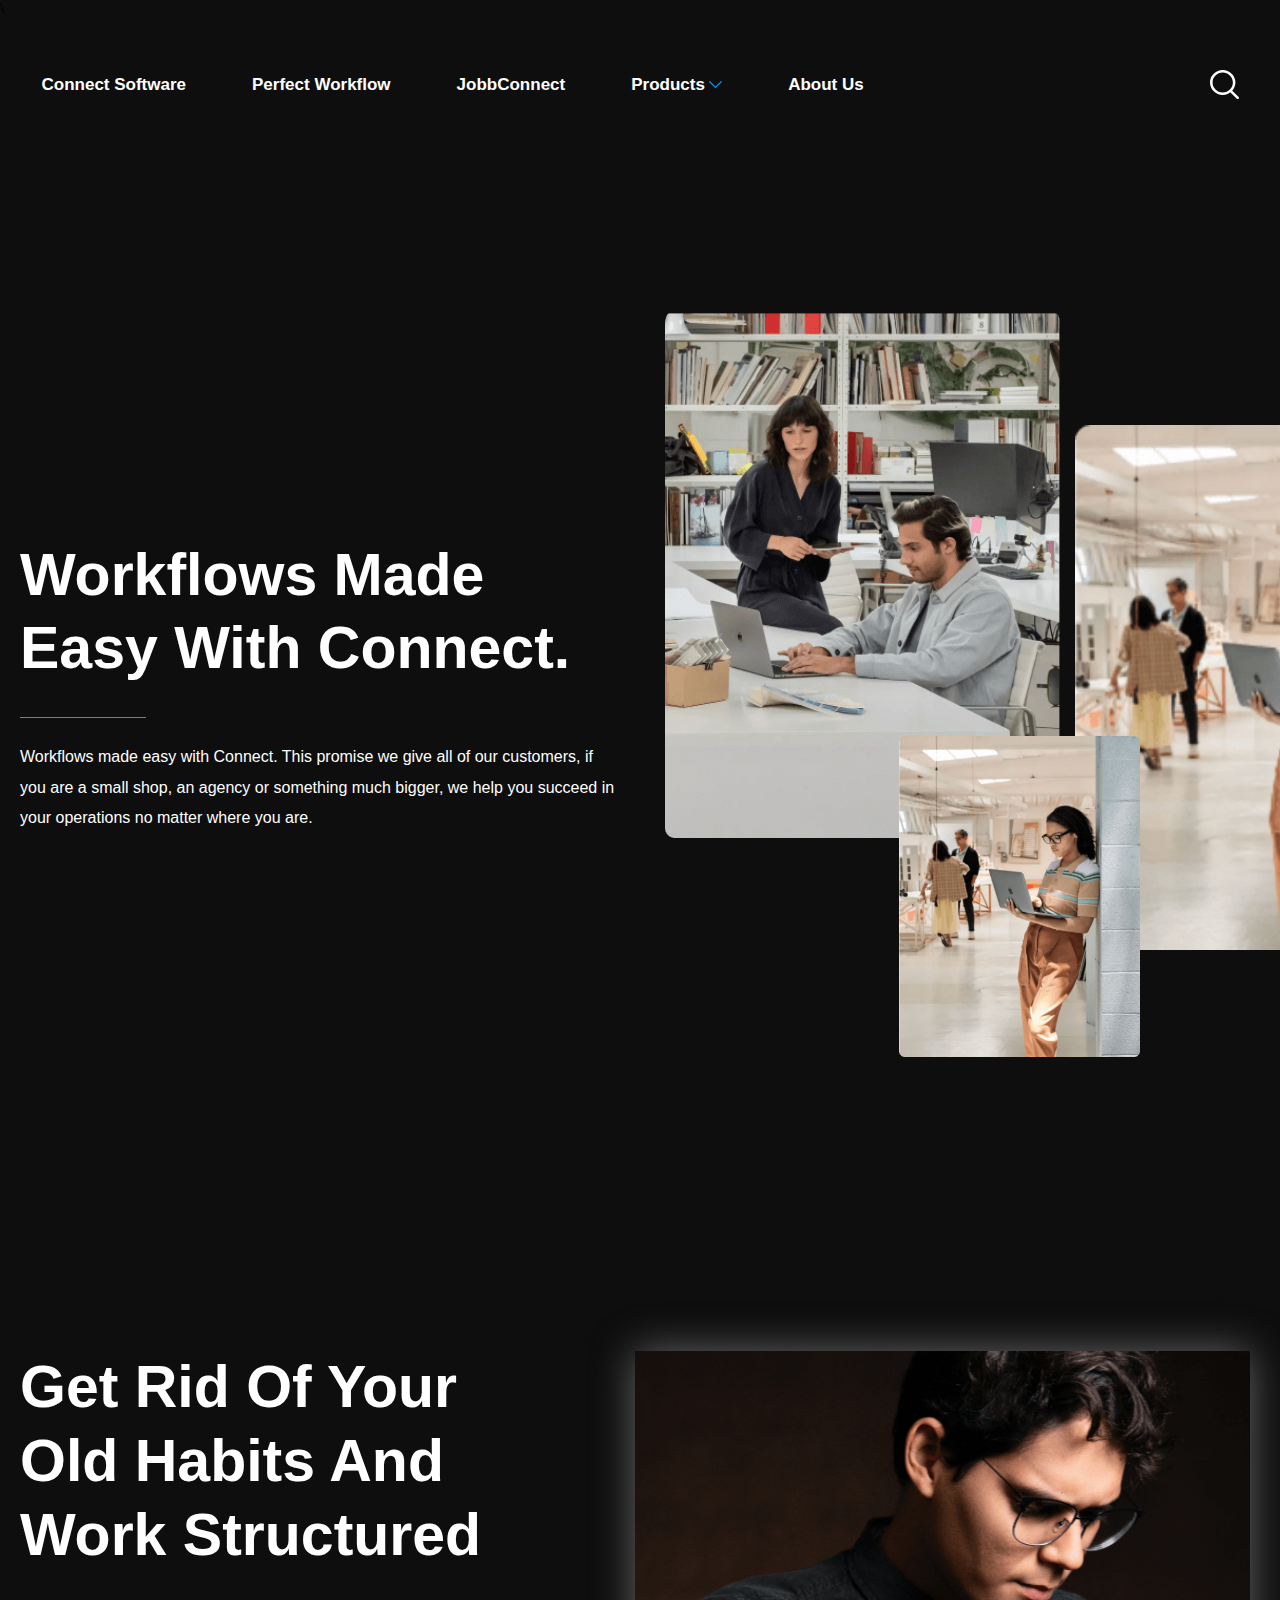
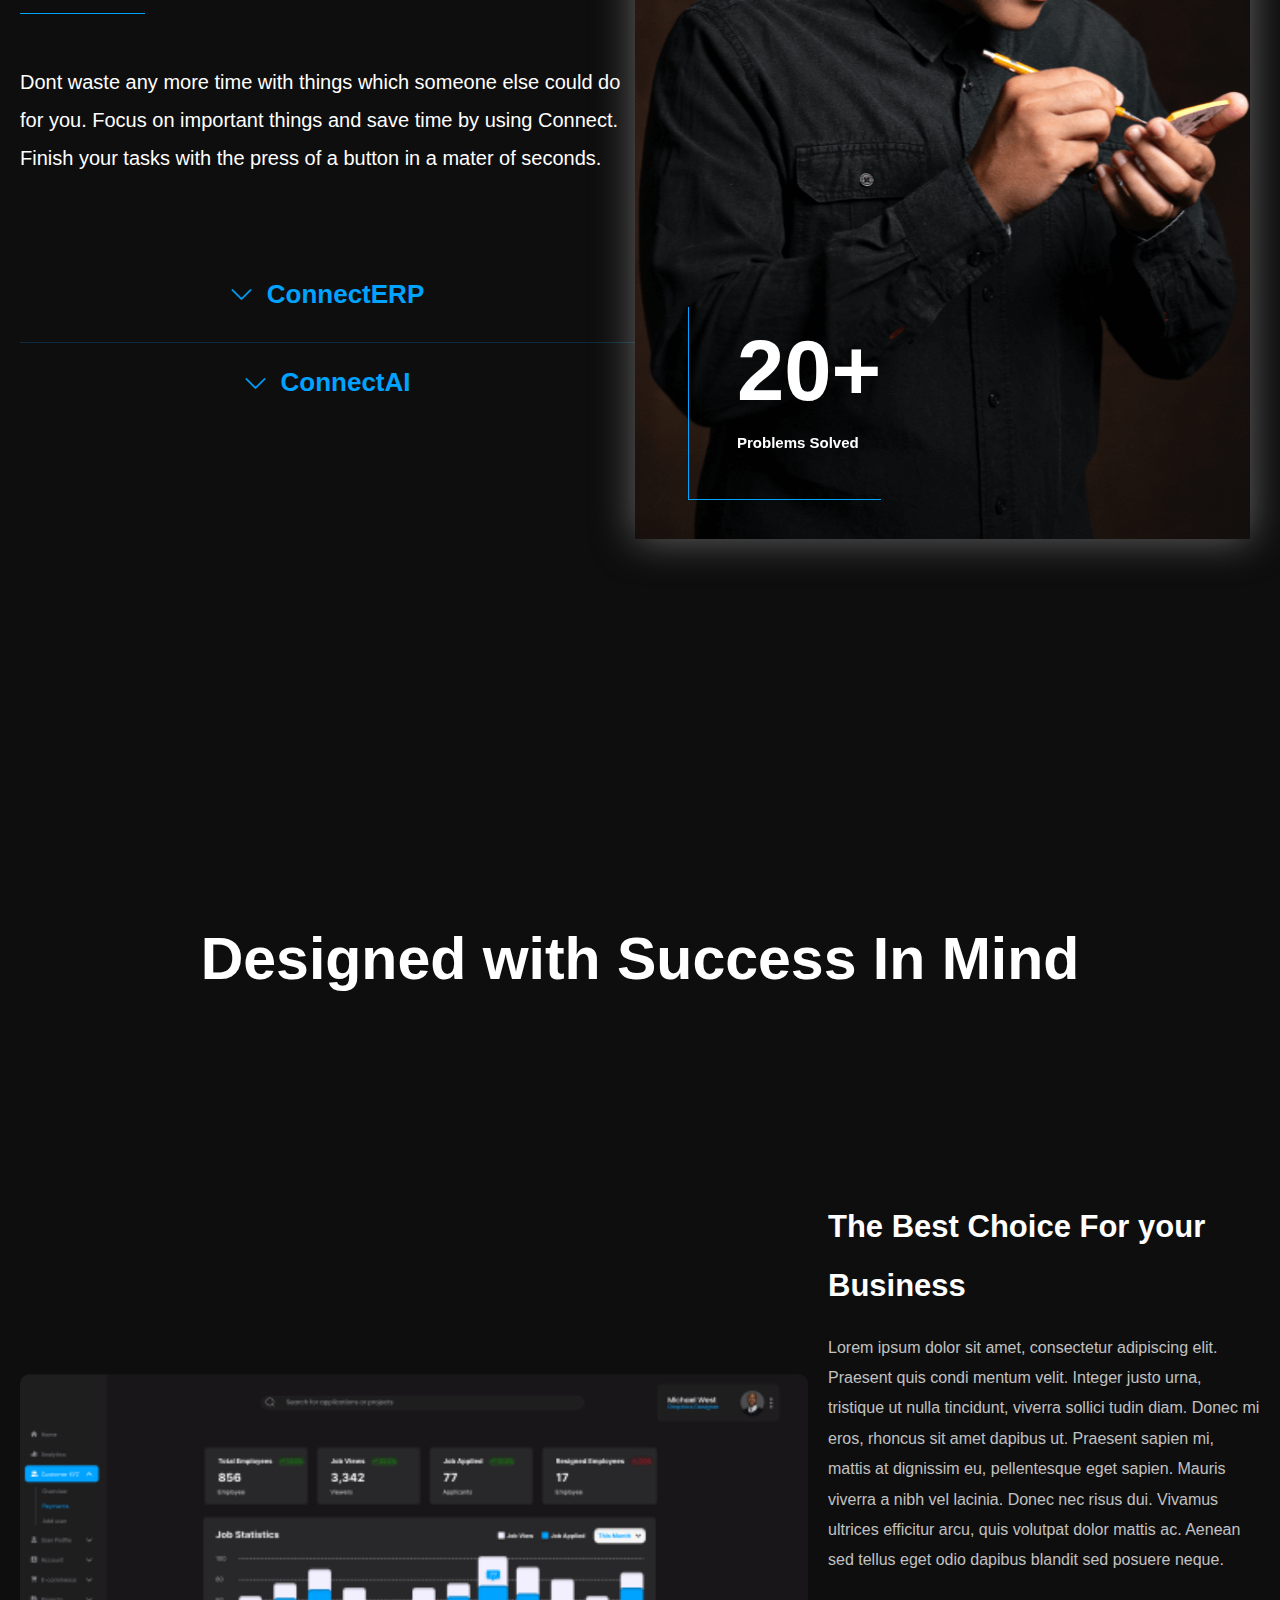
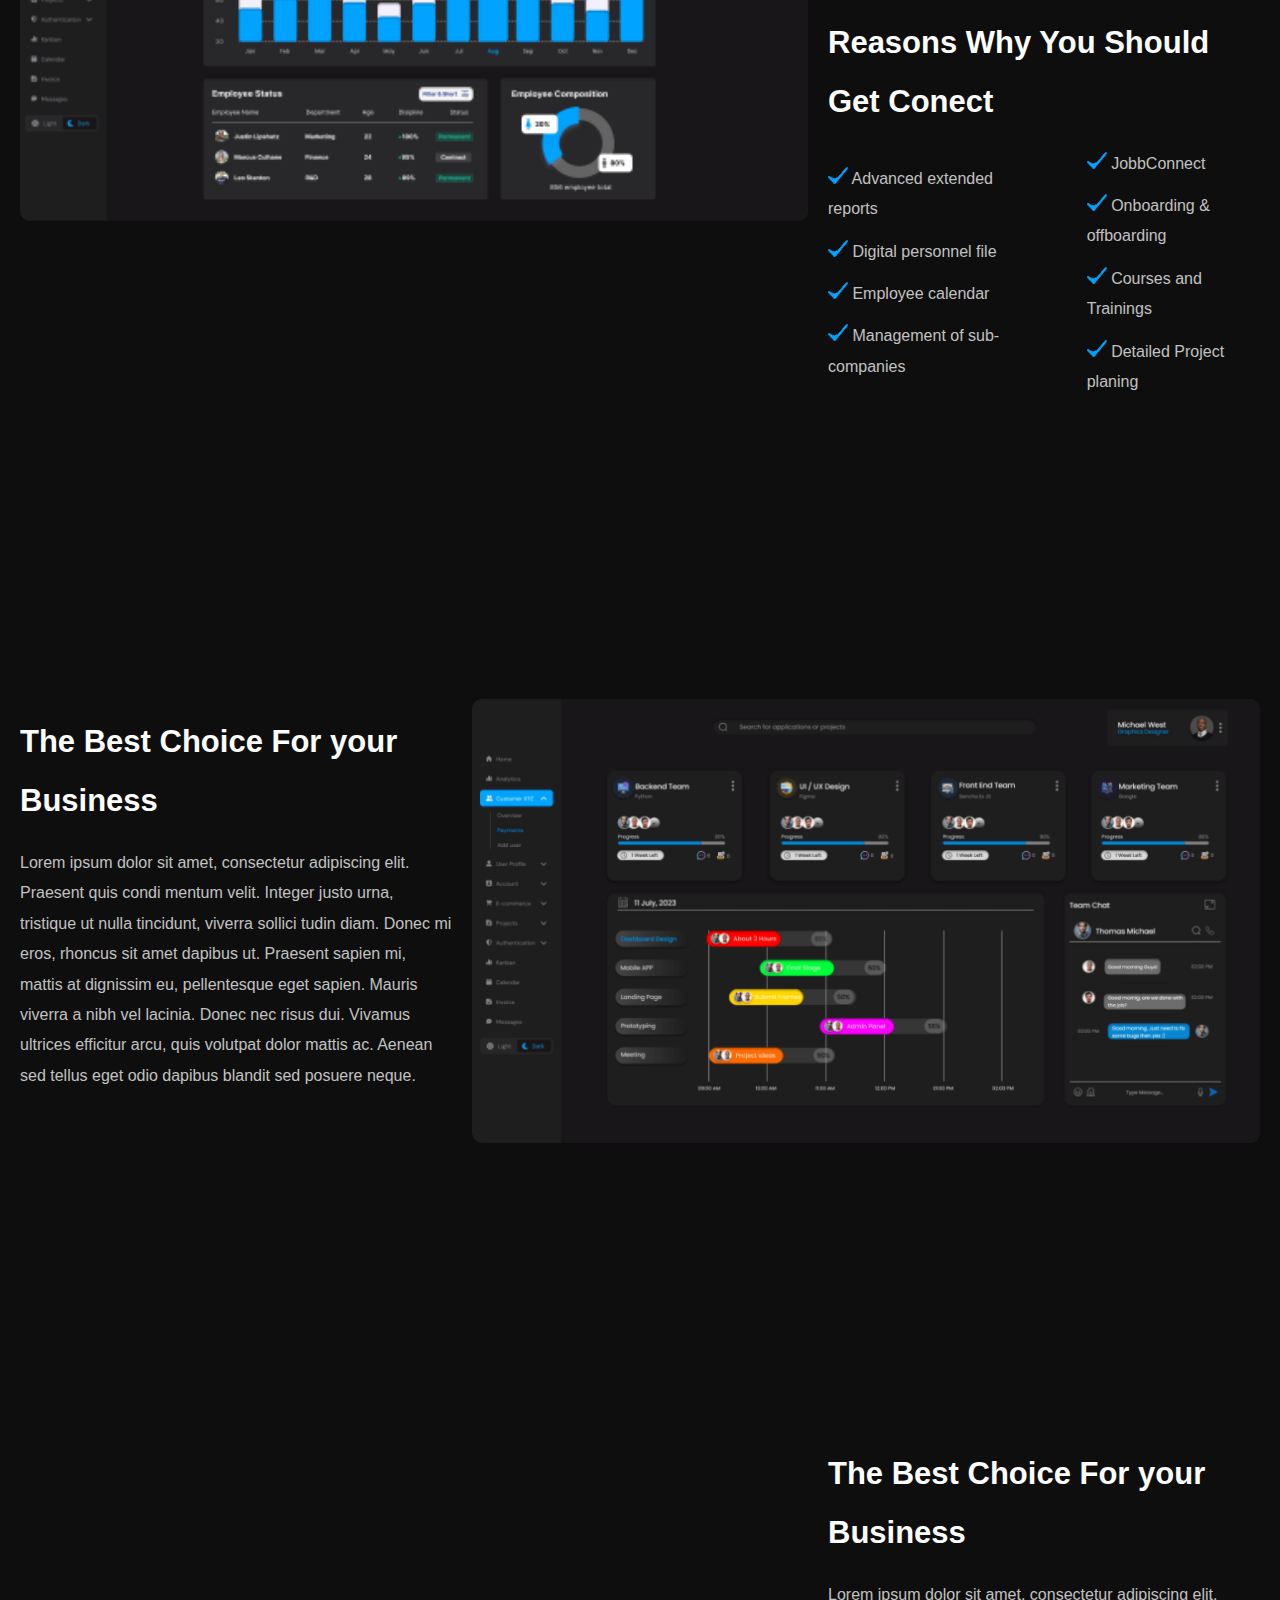
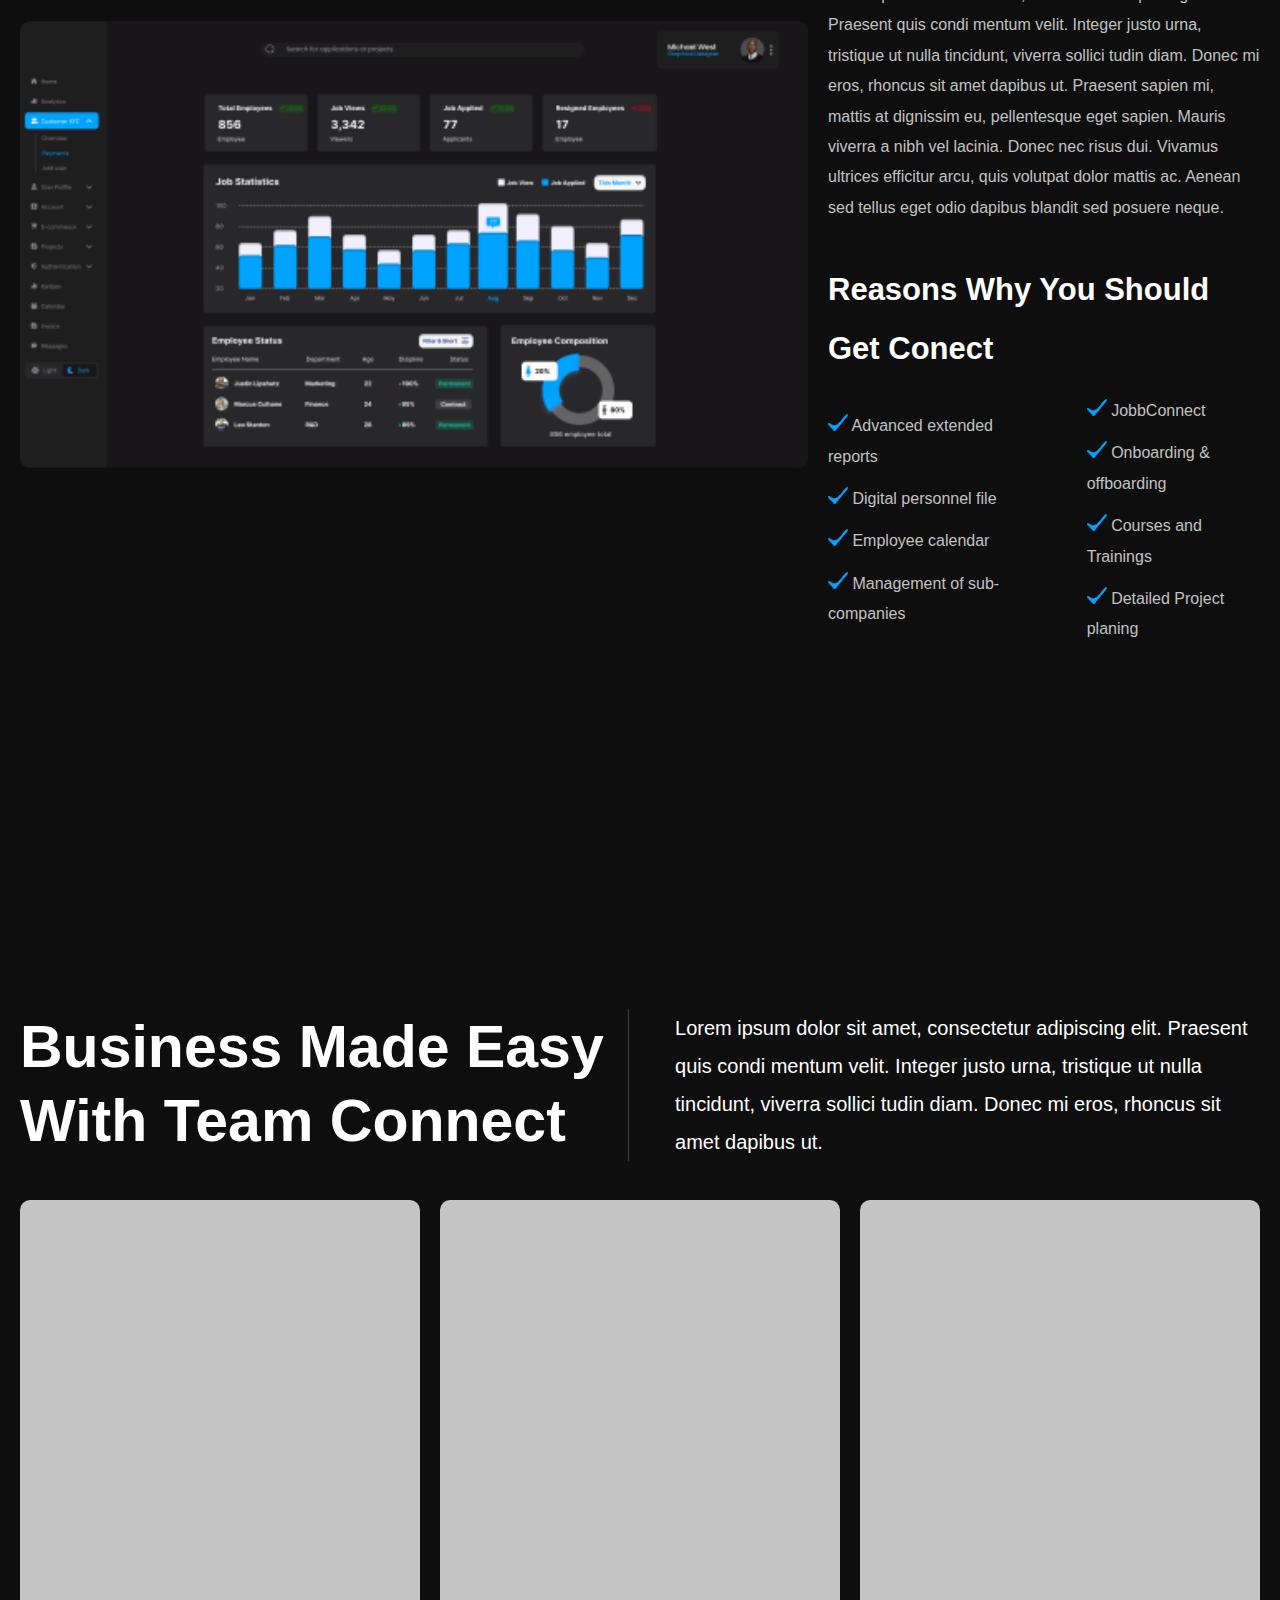
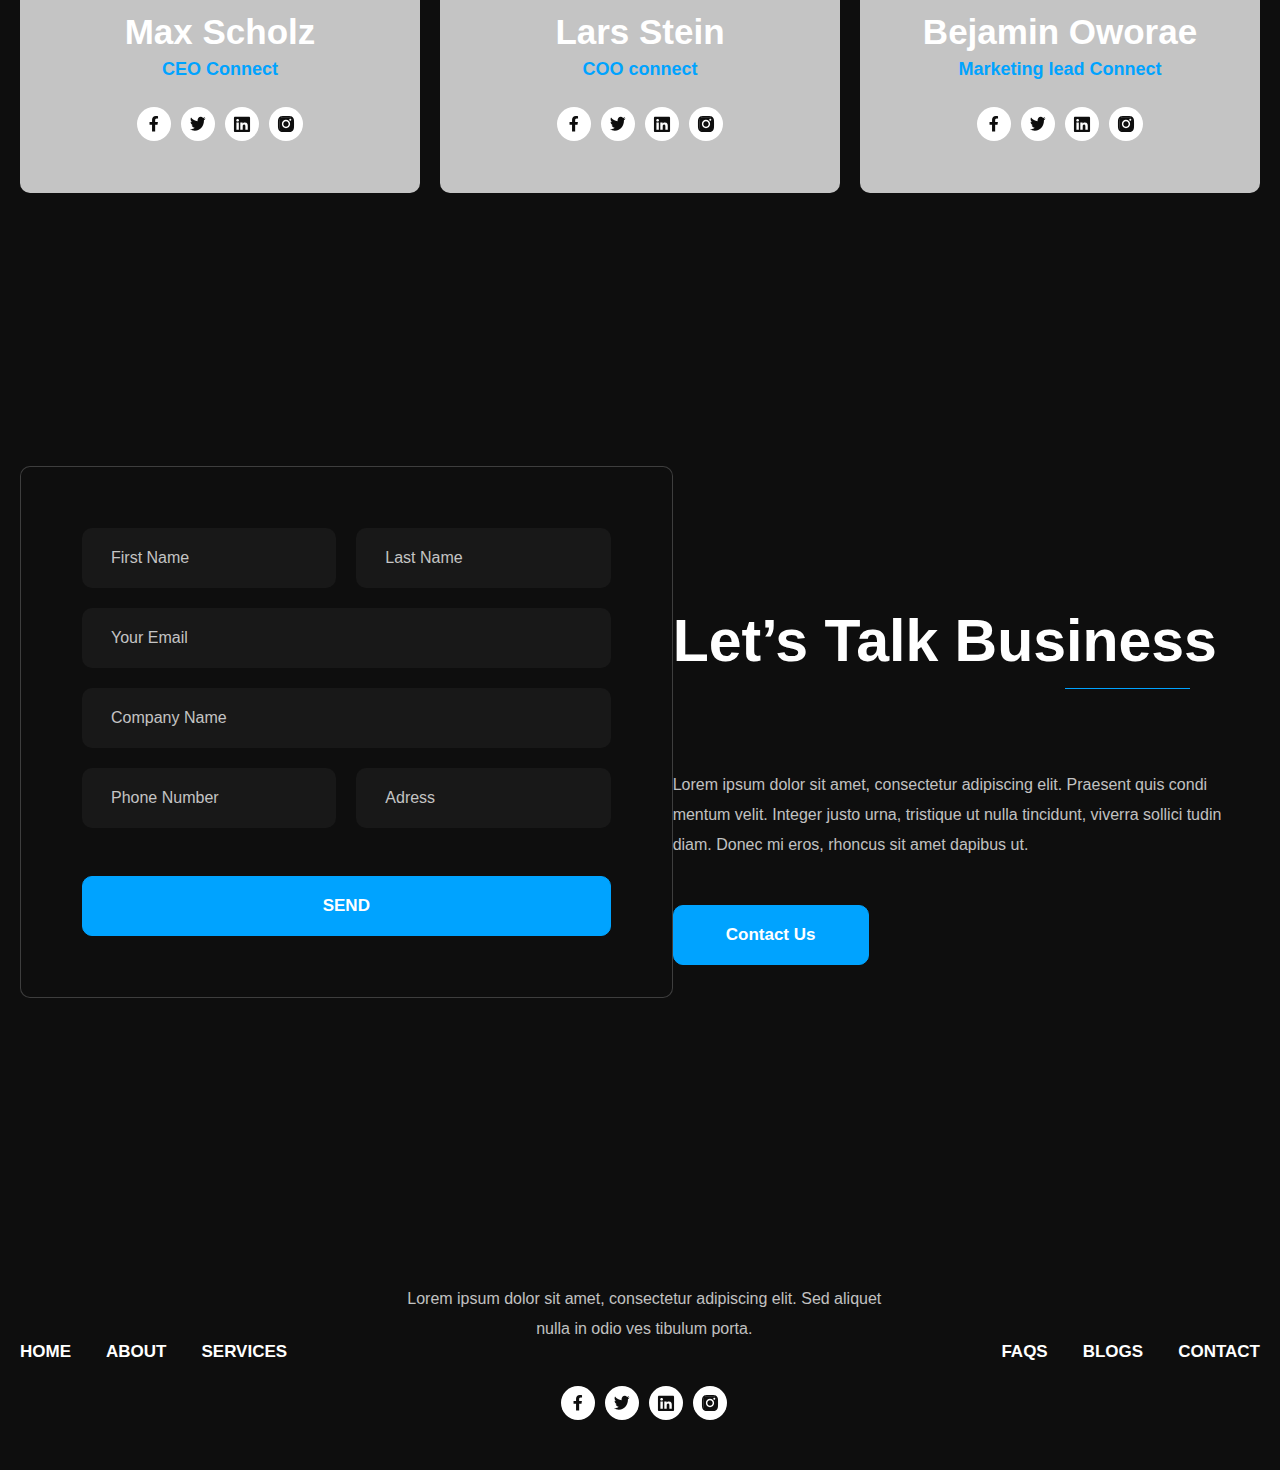
==== commit 5533c6e3: "1.5 versiya" ====
--- a/about.html
+++ b/about.html
@@ -6,15 +6,15 @@
     <meta name="viewport" content="width=device-width, initial-scale=1.0">
     <link rel="stylesheet" href="./css/main.css">\
     <link rel="stylesheet" href="./css/main2.css">
+    <link rel="stylesheet" href="https://cdnjs.cloudflare.com/ajax/libs/animate.css/4.1.1/animate.min.css" />
     <title>Document</title>
 </head>
-
 <body>
     <header class="header">
-        <div class="header-container">
+        <div data-wow-duration="2s" class="wow animate__animated animate__bounceInDown header-container">
             <ul class="nav-list">
                 <li class="nav-item">
-                    <a href="#" class="nav-link">Connect Software</a>
+                    <a href="./about.html#contact" class="nav-link">Connect Software</a>
                 </li>
                 <li class="nav-item">
                     <a href="#" class="nav-link">Perfect Workflow</a>
@@ -43,6 +43,7 @@
         </div>
         <div class="hiddem-navbar">
             <div class="hiddem-navbar-container">
+                <img src="./img/icons8-x-50.png" alt="" class="x_btn">
                 <div class="bg-del"></div>
                 <ul class="nav-list-hidden">
                     <li class="nav-item">
@@ -63,6 +64,8 @@
                     <li class="nav-item">
                         <a href="./about.html" class="nav-link">About Us</a>
                     </li>
+                    <li class="footer-nav-item"><a href="#" class="footer-nav-link">HOME</a></li>
+                    <li class="footer-nav-item"><a href="./services.html" class="footer-nav-link">SERVICES</a></li>
                 </ul>
                 <div class="footer-center-hidden">
                     <div class="footer-center-icon-box">
@@ -85,7 +88,7 @@
     </header>
     <div class="about-hero">
         <div class="about-hero-container">
-            <div class="about-hero-left">
+            <div data-wow-duration="2s" class="wow animate__animated animate__fadeInLeft about-hero-left">
                 <h1 class="about-hero-title">Workflows Made Easy With Connect. </h1>
                 <div class="about-hero-line"></div>
                 <p class="about-hero-text">
@@ -94,7 +97,7 @@
                     are.
                 </p>
             </div>
-            <div class="about-hero-right">
+            <div data-wow-duration="2s" class="wow animate__animated animate__fadeInRight about-hero-right">
                 <img src="./img/tiny-png/home-hero-1a.png" alt="" class="about-hero-senior-img">
                 <img src="./img/tiny-png/home-hero-1b (1).png" alt="" class="about-hero-midle-img">
                 <img src="./img/tiny-png/home-hero-1b.png" alt="" class="about-hero-jubior-img">
@@ -103,7 +106,7 @@
     </div>
     <div class="design">
         <div class="design-container">
-            <div class="design-right habits-680">
+            <div data-wow-duration="2s" class="wow animate__animated animate__slideInLeft design-right habits-680">
                 <h1 class="design-right-title habits-680">Get Rid Of Your Old Habits And Work Structured
                     <span class="design-right-line"></span>
                 </h1>
@@ -134,7 +137,7 @@
                     </p>
                 </button>
             </div>
-            <div class="padding-top design-left habits-bg ">
+            <div data-wow-duration="2s" class="wow animate__animated animate__slideInRight   padding-top  habits-bg ">
                 <div class="hours-transparament">
                     <div class="border-hours">
                         <h1 class="hours-title">20+</h1>
@@ -146,11 +149,11 @@
     </div>
     <div class="success">
         <div class="success-container">
-            <h1 class="success-title">Designed with Success In Mind</h1>
+            <h1 data-wow-duration="2s" class="wow animate__animated animate__bounceInDown success-title">Designed with Success In Mind</h1>
             <div class="success-card-container">
                 <div class="choise-box">
-                    <img src="./img/tiny-png/image 517.png" alt="" class="choise-box-img">
-                    <div class="choise-right">
+                    <img data-wow-duration="2s" src="./img/tiny-png/image 517.png" alt="" class="wow animate__animated animate__bounceInLeft choise-box-img">
+                    <div data-wow-duration="2s" class="wow animate__animated animate__bounceInRight choise-right">
                         <h1 class="choise-box-title">The Best Choice For your Business</h1>
                         <p class="choise-box-text">
                             Lorem ipsum dolor sit amet, consectetur adipiscing elit. Praesent quis condi mentum velit.
@@ -202,18 +205,19 @@
                     </div>
                 </div>
                 <div class="choise-box">
-                    <div class="choise-right">
+                    <div data-wow-duration="2s" class="wow animate__animated animate__bounceInLeft choise-right">
                         <h1 class="choise-box-title">The Best Choice For your Business</h1>
                         <p class="choise-box-text">
                             Lorem ipsum dolor sit amet, consectetur adipiscing elit. Praesent quis condi mentum velit. Integer justo urna, tristique ut nulla tincidunt, viverra sollici tudin diam. Donec mi eros, rhoncus sit amet dapibus ut. Praesent sapien mi, mattis at dignissim eu, pellentesque eget sapien.
                             Mauris viverra a nibh vel lacinia. Donec nec risus dui. Vivamus ultrices efficitur arcu, quis volutpat dolor mattis ac. Aenean sed tellus eget odio dapibus blandit sed posuere neque.
                         </p>
                     </div>
-                    <img src="./img/tiny-png/image 518.png" alt="" class="choise-box-img">
+                    <img data-wow-duration="2s" src="./img/tiny-png/image 518.png" alt="" class="wow animate__animated animate__bounceInRight choise-box-img">
                 </div>
                 <div class="choise-box">
-                    <img src="./img/tiny-png/image 517.png" alt="" class="choise-box-img">
-                    <div class="choise-right">
+                    <img data-wow-duration="2s" src="./img/tiny-png/image 517.png" alt="" class="wow 
+                    animate__animated animate__bounceInLeft choise-box-img">
+                    <div data-wow-duration="2s" class="wow animate__animated animate__bounceInRight choise-right">
                         <h1 class="choise-box-title">The Best Choice For your Business</h1>
                         <p class="choise-box-text">
                             Lorem ipsum dolor sit amet, consectetur adipiscing elit. Praesent quis condi mentum velit.
@@ -270,15 +274,15 @@
     <div  class="team">
         <div  class="team-container">
             <div class="creating-top-box margin-101">
-                <h1 class="creating-top-box-title">
+                <h1 data-wow-duration="2s" class="wow animate__animated animate__rotateInDownLeft creating-top-box-title">
                     Business Made Easy With Team Connect
                 </h1>
-                <p class="creating-top-box-text">
+                <p data-wow-duration="2s" class="wow animate__animated animate__rotateInDownRight creating-top-box-text">
                     Lorem ipsum dolor sit amet, consectetur adipiscing elit. Praesent quis condi mentum velit. Integer justo urna, tristique ut nulla tincidunt, viverra sollici tudin diam. Donec mi eros, rhoncus sit amet dapibus ut.
                 </p>
             </div>
             <div class="team-bottom-box">
-                <div class="team-card">
+                <div data-wow-duration="2s" class="wow animate__animated animate__jackInTheBox team-card">
                     <h1 class="team-card-title">Max Scholz</h1>
                     <p class="team-card-text">CEO Connect</p>
                     <div class="footer-center-icon-box">
@@ -296,7 +300,7 @@
                         </a>
                     </div>
                 </div>
-                <div class="team-card">
+                <div data-wow-duration="2s" class="wow animate__animated animate__jackInTheBox team-card">
                     <h1 class="team-card-title">Lars Stein</h1>
                     <p class="team-card-text">COO connect</p>
                     <div class="footer-center-icon-box">
@@ -314,7 +318,7 @@
                         </a>
                     </div>
                 </div>
-                <div class="team-card">
+                <div data-wow-duration="2s" class="wow animate__animated animate__jackInTheBox team-card">
                     <h1 class="team-card-title">Bejamin Oworae</h1>
                     <p class="team-card-text">Marketing lead Connect</p>
                     <div class="footer-center-icon-box">
@@ -337,7 +341,7 @@
     </div>
     <div id="contact" class="contact">
         <div class="contact-container">
-            <form  action="" class="form">
+            <form data-wow-duration="2s"  action="" class="wow animate__animated animate__slideInDown form">
                 <div class="contact-top-inp">
                     <input class="mini-inp" type="text" placeholder="First Name" required>
                     <input class="mini-inp" type="text" placeholder="Last Name" required>
@@ -350,7 +354,7 @@
                 </div>
                 <button class="send">SEND</button>
             </form>
-            <div class="contact-right">
+            <div data-wow-duration="2s" class="wow animate__animated animate__slideInUp   contact-right">
                 <h1 class="contact-title">Let’s Talk Business</h1>
                 <div class="contact-line"></div>
                 <p class="contact-text">
@@ -361,7 +365,7 @@
         </div>
     </div>
     <footer class="footer">
-        <div class="footer-container">
+        <div data-wow-duration="2s" class="wow animate__animated animate__bounceInUp footer-container">
             <ul class="footer-nav-list">
                 <li class="footer-nav-item"><a href="./index.html" class="footer-nav-link">HOME</a></li>
                 <li class="footer-nav-item"><a href="./about.html" class="footer-nav-link">ABOUT</a></li>
@@ -369,31 +373,34 @@
             </ul>
             <div class="footer-center">
                 <p class="footer-text">
-                    Lorem ipsum dolor sit amet, consectetur adipiscing elit. Sed aliquet nulla in odio ves tibulum
-                    porta.
+                    Lorem ipsum dolor sit amet, consectetur adipiscing elit. Sed aliquet nulla in odio ves tibulum porta.
                 </p>
                 <div class="footer-center-icon-box">
-                    <a href="#" class="footer-icon-link">
+                    <a target="_blank" href="#" class="footer-icon-link">
                         <img src="./img/facebook (2).svg" alt="" class="footer-icon">
                     </a>
-                    <a href="#" class="footer-icon-link">
+                    <a target="_blank" href="#" class="footer-icon-link">
                         <img src="./img/twitter (1).svg" alt="" class="footer-icon">
                     </a>
-                    <a href="#" class="footer-icon-link">
+                    <a target="_blank" href="#" class="footer-icon-link">
                         <img src="./img/linkedin.svg" alt="" class="footer-icon">
                     </a>
-                    <a href="#" class="footer-icon-link">
+                    <a target="_blank" href="#" class="footer-icon-link">
                         <img src="./img/linkedin (1).svg" alt="" class="footer-icon">
                     </a>
                 </div>
             </div>
             <ul class="footer-nav-list">
-                <li class="footer-nav-item"><a  href="./services.html#questions" class="footer-nav-link">FAQS</a></li>
-                <li class="footer-nav-item"><a  href="#" class="footer-nav-link">BLOGS</a></li>
-                <li class="footer-nav-item"><a  href="#" class="footer-nav-link">CONTACT</a></li>
+                <li class="footer-nav-item"><a href="#" class="footer-nav-link">FAQS</a></li>
+                <li class="footer-nav-item"><a href="#" class="footer-nav-link">BLOGS</a></li>
+                <li class="footer-nav-item"><a href="#" class="footer-nav-link">CONTACT</a></li>
             </ul>
         </div>
     </footer>
+    <script src="https://cdnjs.cloudflare.com/ajax/libs/wow/1.1.2/wow.min.js" integrity="sha512-Eak/29OTpb36LLo2r47IpVzPBLXnAMPAVypbSZiZ4Qkf8p/7S/XRG5xp7OKWPPYfJT6metI+IORkR5G8F900+g==" crossorigin="anonymous" referrerpolicy="no-referrer"></script>
+    <script>
+        new WOW().init();
+    </script>
     <script src="./js/app3.js"></script>
 </body>
 
--- a/css/main.css
+++ b/css/main.css
@@ -696,10 +696,17 @@
 }
 
 .habits-bg {
-    background-image: url(../img/tiny-png/image\ 47.png);
+    background-image: url(../img/tiny-png/habits-bg.png);
     max-width: 738px;
-    width: 100%;
     height: 788px;
+    max-width: 748px;
+    width: 100%;
+    background-size: cover;
+    background-position: center;
+    display: flex;
+    align-items: end;
+    filter: drop-shadow(0 0 20px rgba(187, 187, 187, 0.51));
+    margin-right: 10px;
 }
 
 .hours-transparament {
@@ -749,7 +756,9 @@
         height: 281px;
         object-fit: cover;
     }
-
+    .habits-bg{
+        height: 500px;
+    }
     .about-hero-right {
         overflow: hidden;
     }
@@ -847,7 +856,6 @@
 .choise-box-img {
     max-width: 788px;
     width: 100%;
-    height: 447px;
     object-fit: cover;
 }
 
@@ -958,7 +966,6 @@
 
     .choise-box-img {
         width: 300px;
-        height: 200px;
     }
 
     .choise-box-title {
@@ -1062,7 +1069,9 @@
         align-items: center;
         gap: 40px;
     }
-
+    .team-card{
+        height: 400px;
+    }
     .team-card-title {
         font-size: 25px;
     }
@@ -1237,6 +1246,7 @@
     align-items: center;
     justify-content: center;
     gap: 23px;
+    margin-bottom: 20px;
 }
 
 .popular-logo-link {
@@ -1244,9 +1254,9 @@
 }
 
 .popular-logo {
-    max-width: 147px;
-    width: 100%;
-    height: 149px;
+    max-width: 127px;
+    width: 100%;
+    height: 129px;
     object-fit: cover;
 }
 
--- a/css/main2.css
+++ b/css/main2.css
@@ -10,6 +10,7 @@
 
 body {
     background-color: rgb(14, 14, 14);
+    overflow-x: hidden;
 }
 
 .header {
@@ -27,6 +28,7 @@
     display: flex;
     align-items: center;
     justify-content: space-between;
+    position: relative;
 }
 
 .nav-list {
@@ -78,7 +80,42 @@
     display: none;
     cursor: pointer;
 }
-
+.x_btn{
+    width: 30px;
+    height: 30px;
+    object-fit: cover;
+    position: absolute;
+    top: 32px;
+    left: 80%;
+}
+.search-btn{
+    max-width: 293px;
+    width: 100%;
+    display: flex;
+    flex-direction: row-reverse;
+    align-items: center;
+    gap: 10px;
+    overflow: hidden;
+    position: relative;
+}
+.search-inp{
+    border: 2px solid rgb(0, 163, 255);
+    border-radius: 20px;
+    width: 250px;
+    height: 29px;
+    outline: none;
+    padding-left: 10px;
+    background-color: transparent;
+    font-family: sans-serif;
+    color: white;
+    font-size: 18px;
+    font-weight: 600;
+    display: block;
+    position: relative;
+    z-index: 1;
+    left: -250px;
+    transition: all .3s;
+}
 @media(max-width:927px) {
     .header {
         padding-top: 32px;
@@ -99,16 +136,17 @@
         display: block;
     }
 }
-
+@media(max-width:768px){
+}
 .hiddem-navbar {
     width: 65%;
     height: 100vh;
-    position: absolute;
+    position: fixed;
     top: 0;
     left: 0;
     background-color: rgba(0, 0, 0, 0.60);
     left: -65%;
-    transition: all .5s;
+    transition: all .3s;
     z-index: 111;
 }
 
@@ -123,6 +161,7 @@
 }
 
 .hiddem-navbar-container {
+    position: relative;
     max-width: 1237px;
     margin-left: auto;
     margin-right: auto;
@@ -150,11 +189,23 @@
     display: flex;
     flex-wrap: wrap;
     gap: 5px;
-}
-
+    position: absolute;
+    bottom: -95%;
+}
+.footer-nav-link{
+    transition: all .3s;
+}
+.footer-nav-link:hover{
+    color: rgb(0, 163, 255);
+}
+@media(min-width:927px){
+    .hiddem-navbar{
+        display: none;
+    }
+}
 .hero {
     padding-top: 63px;
-    padding-bottom: 131px;
+    padding-bottom: 161px;
 }
 
 .hero-container {
@@ -199,7 +250,6 @@
 .hero-img {
     max-width: 434px;
     width: 100%;
-    height: 466px;
     display: block;
     filter: drop-shadow(0 0 20px rgba(187, 187, 187, 0.51));
 }
@@ -1188,7 +1238,9 @@
         padding-top: 90px;
         padding-bottom: 100px;
     }
-
+    .brands-card-border{
+        padding: 15px;
+    }
     .brands-title {
         font-size: 33px;
         font-weight: 600;
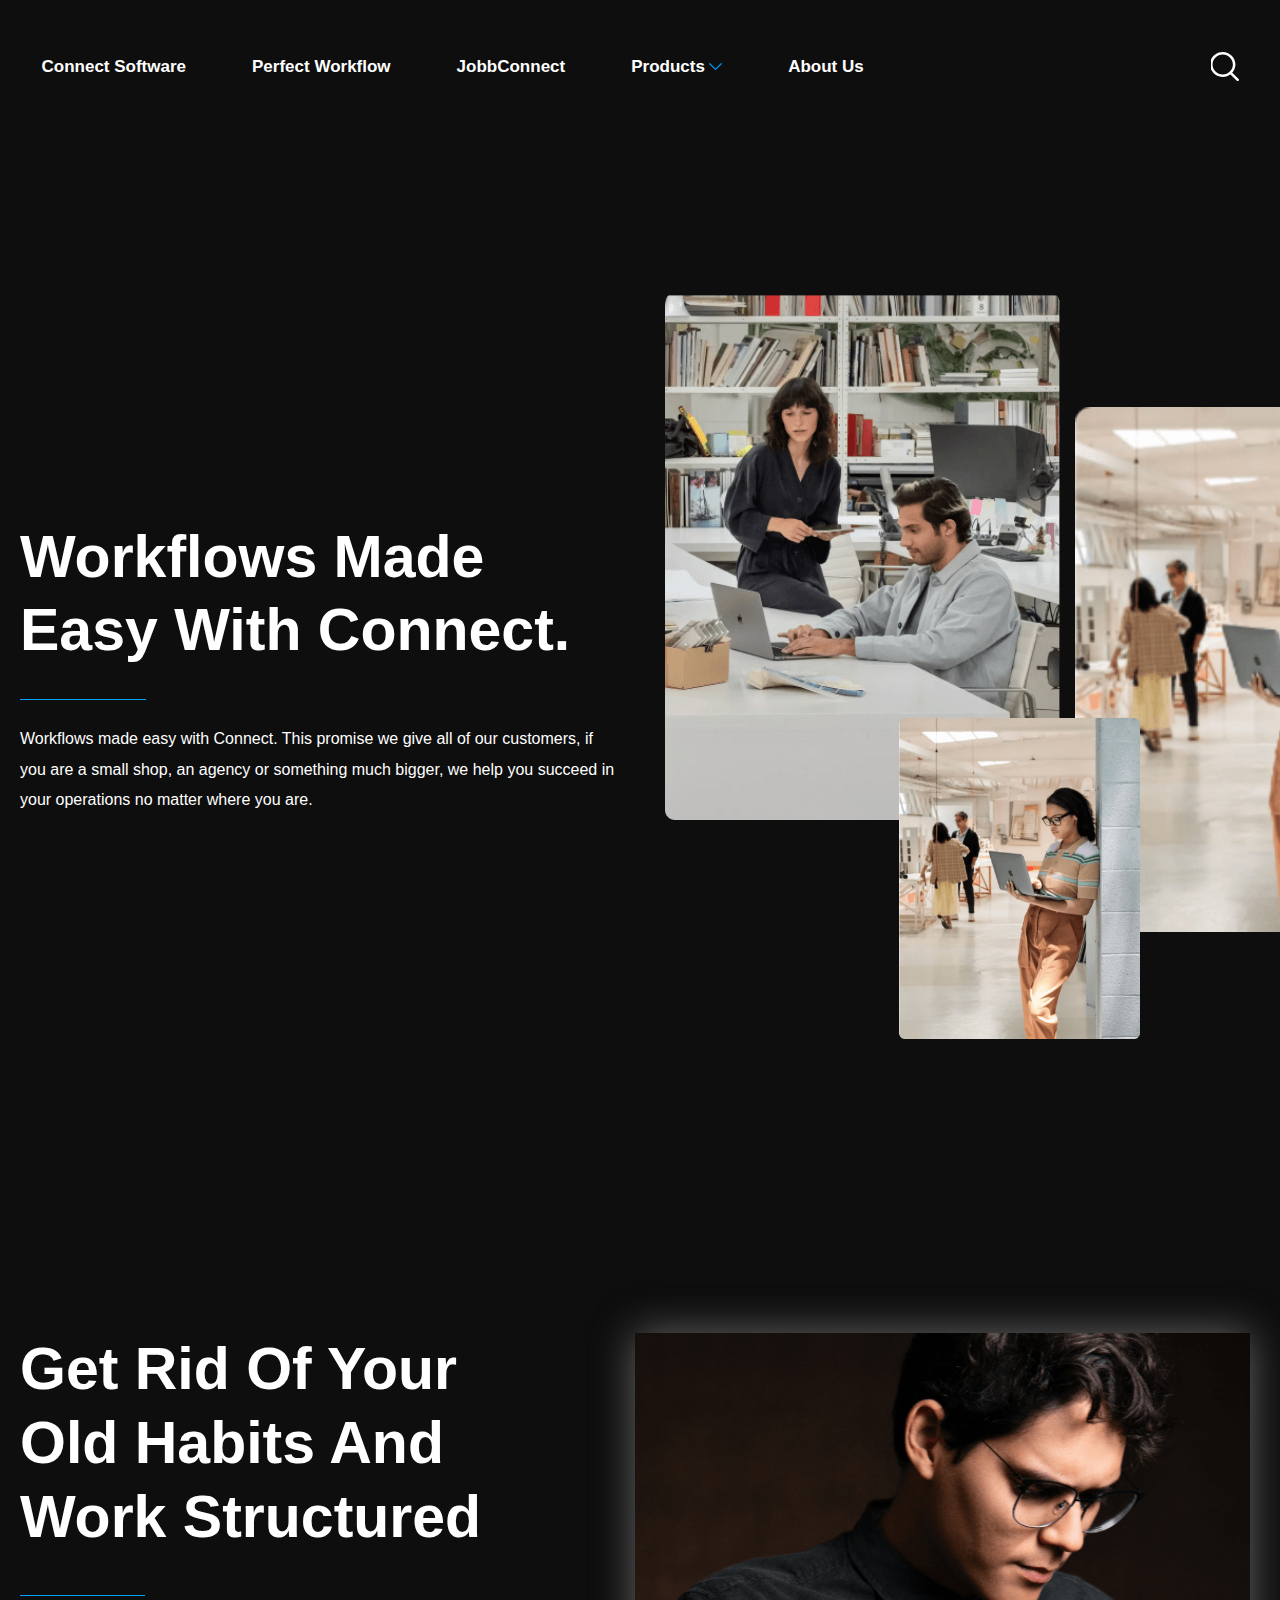
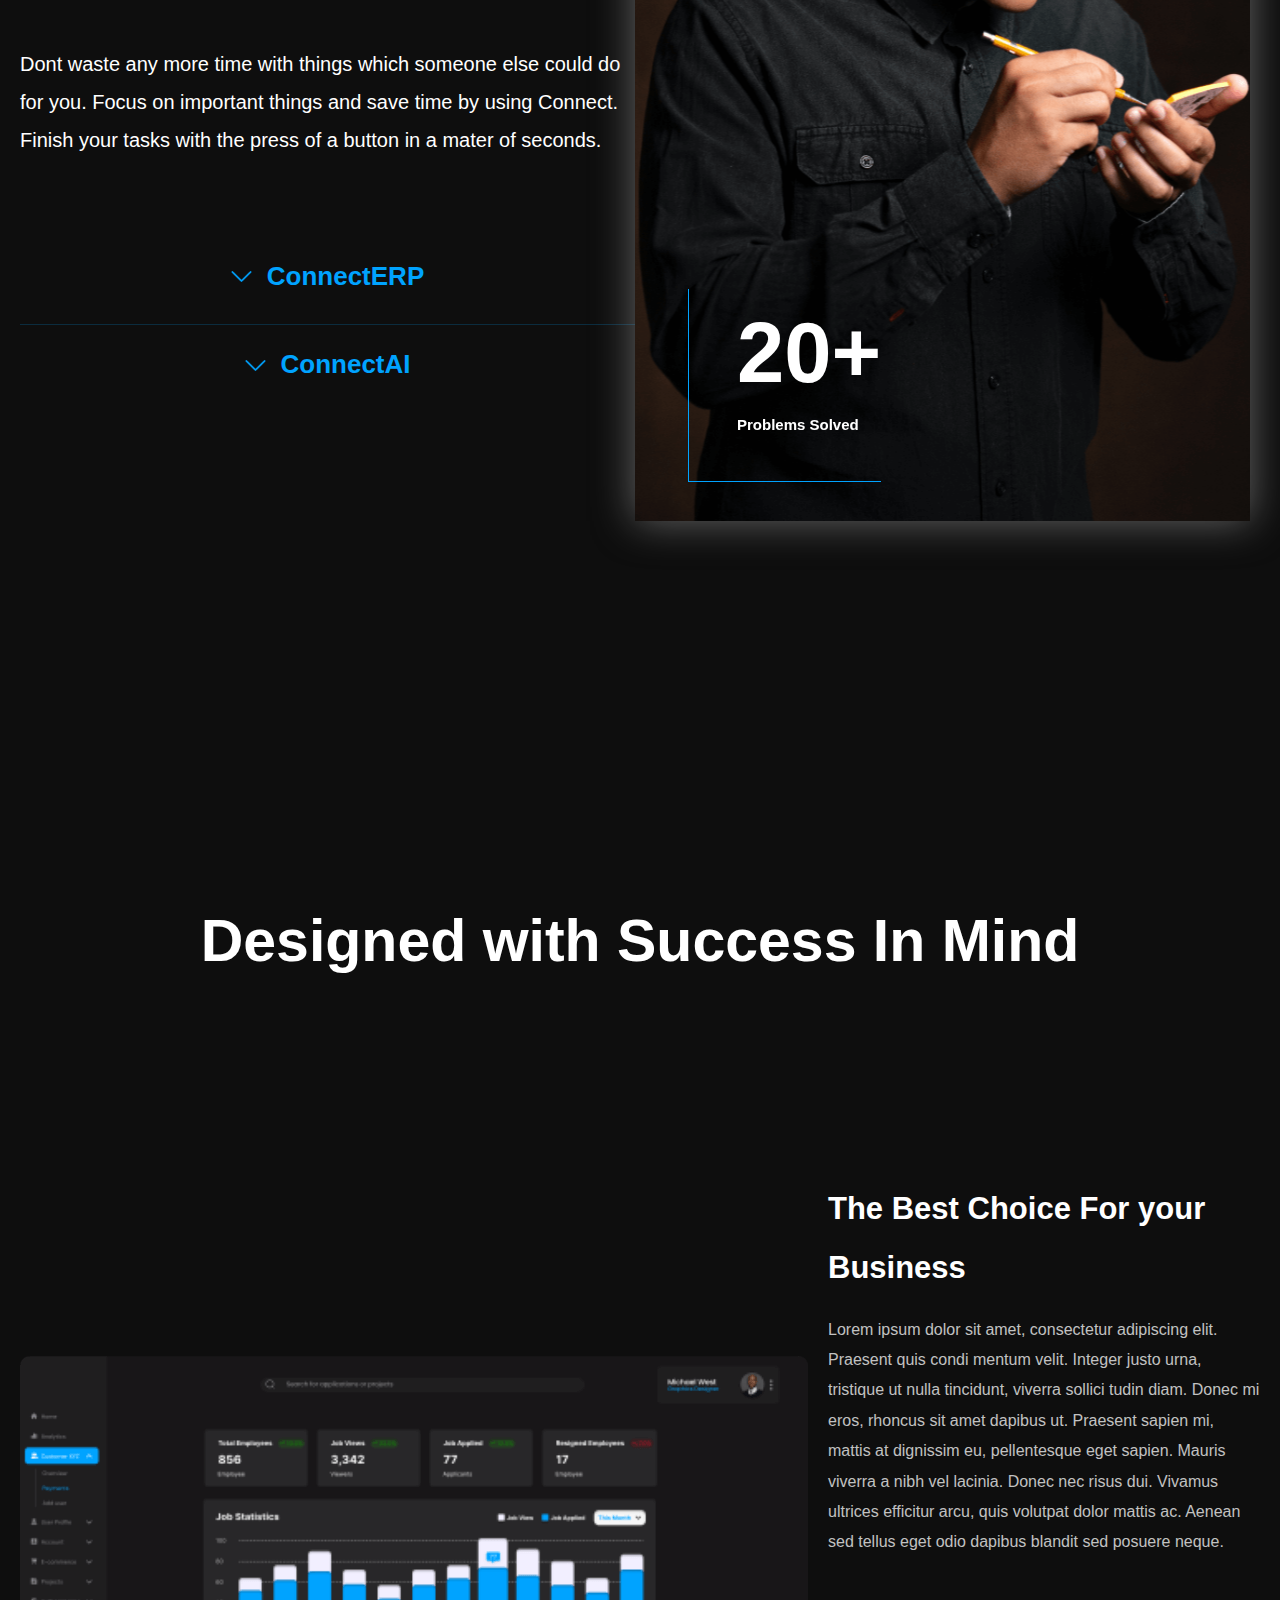
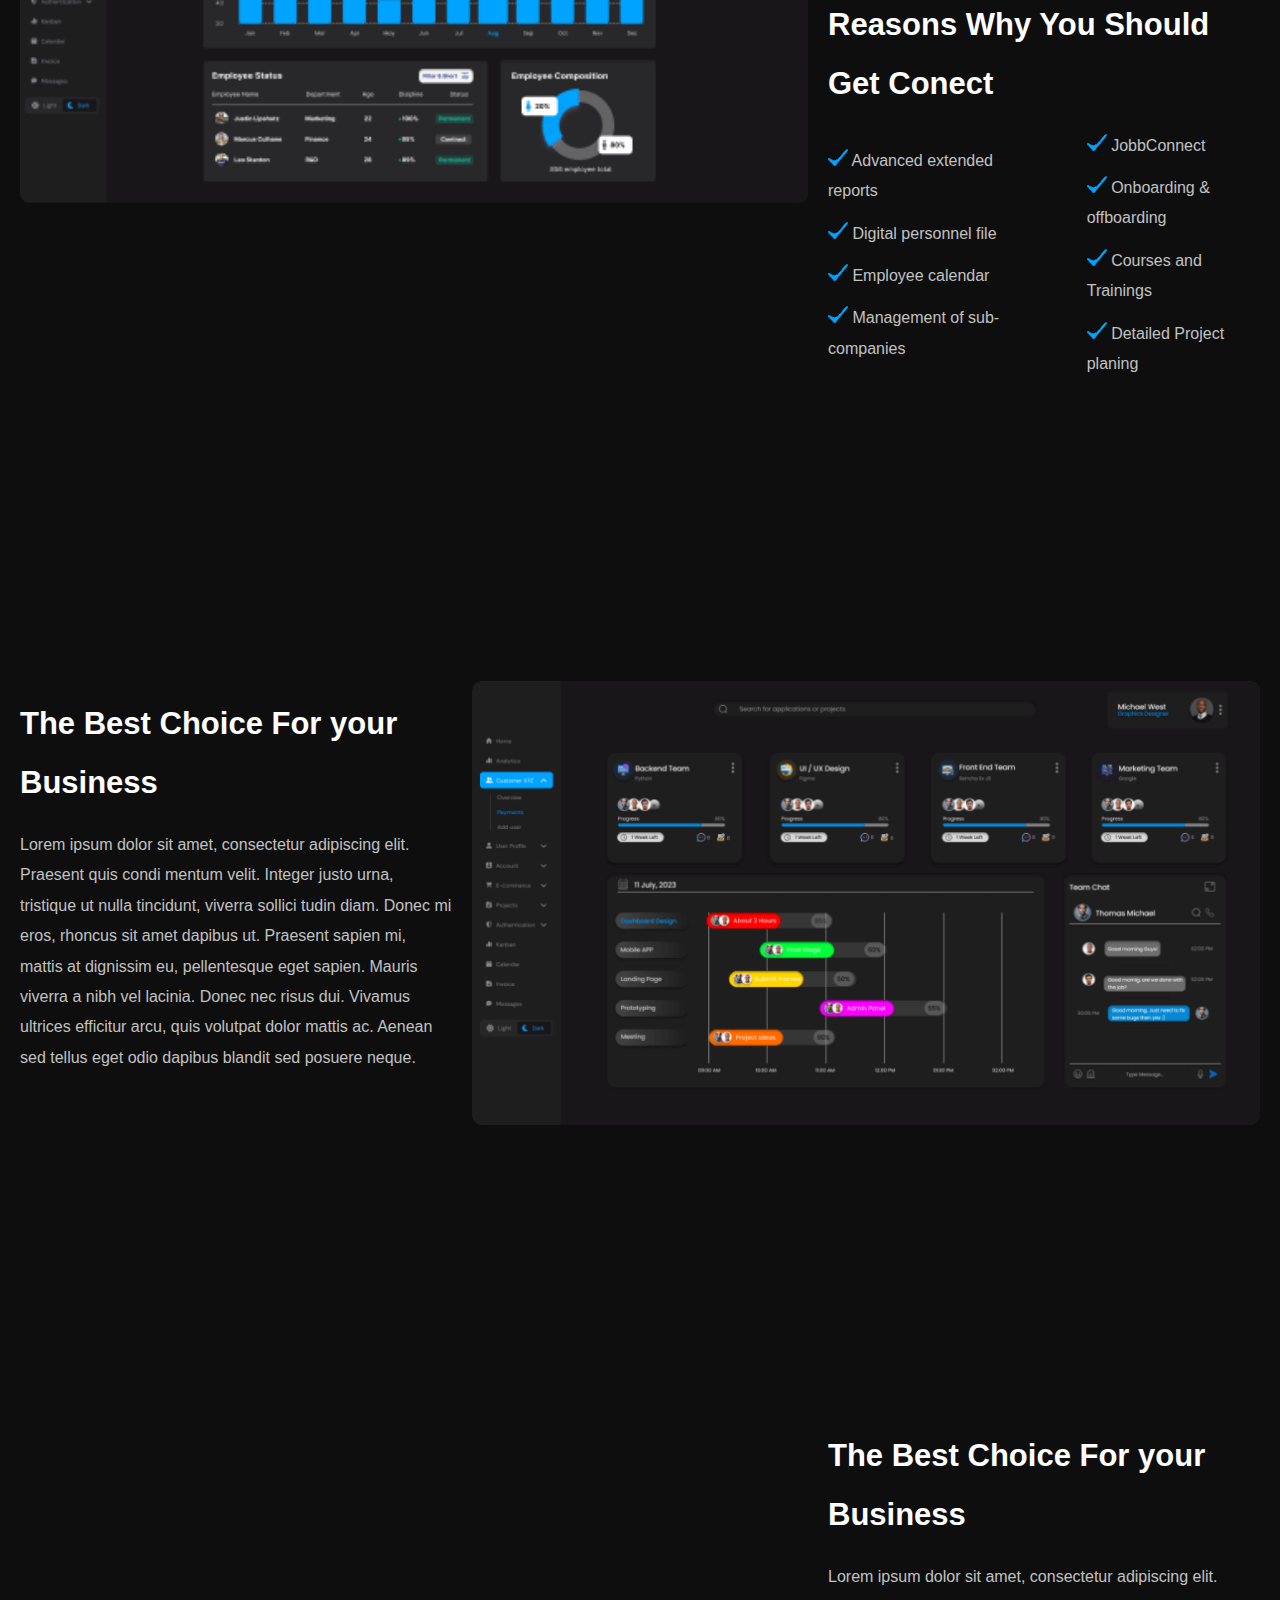
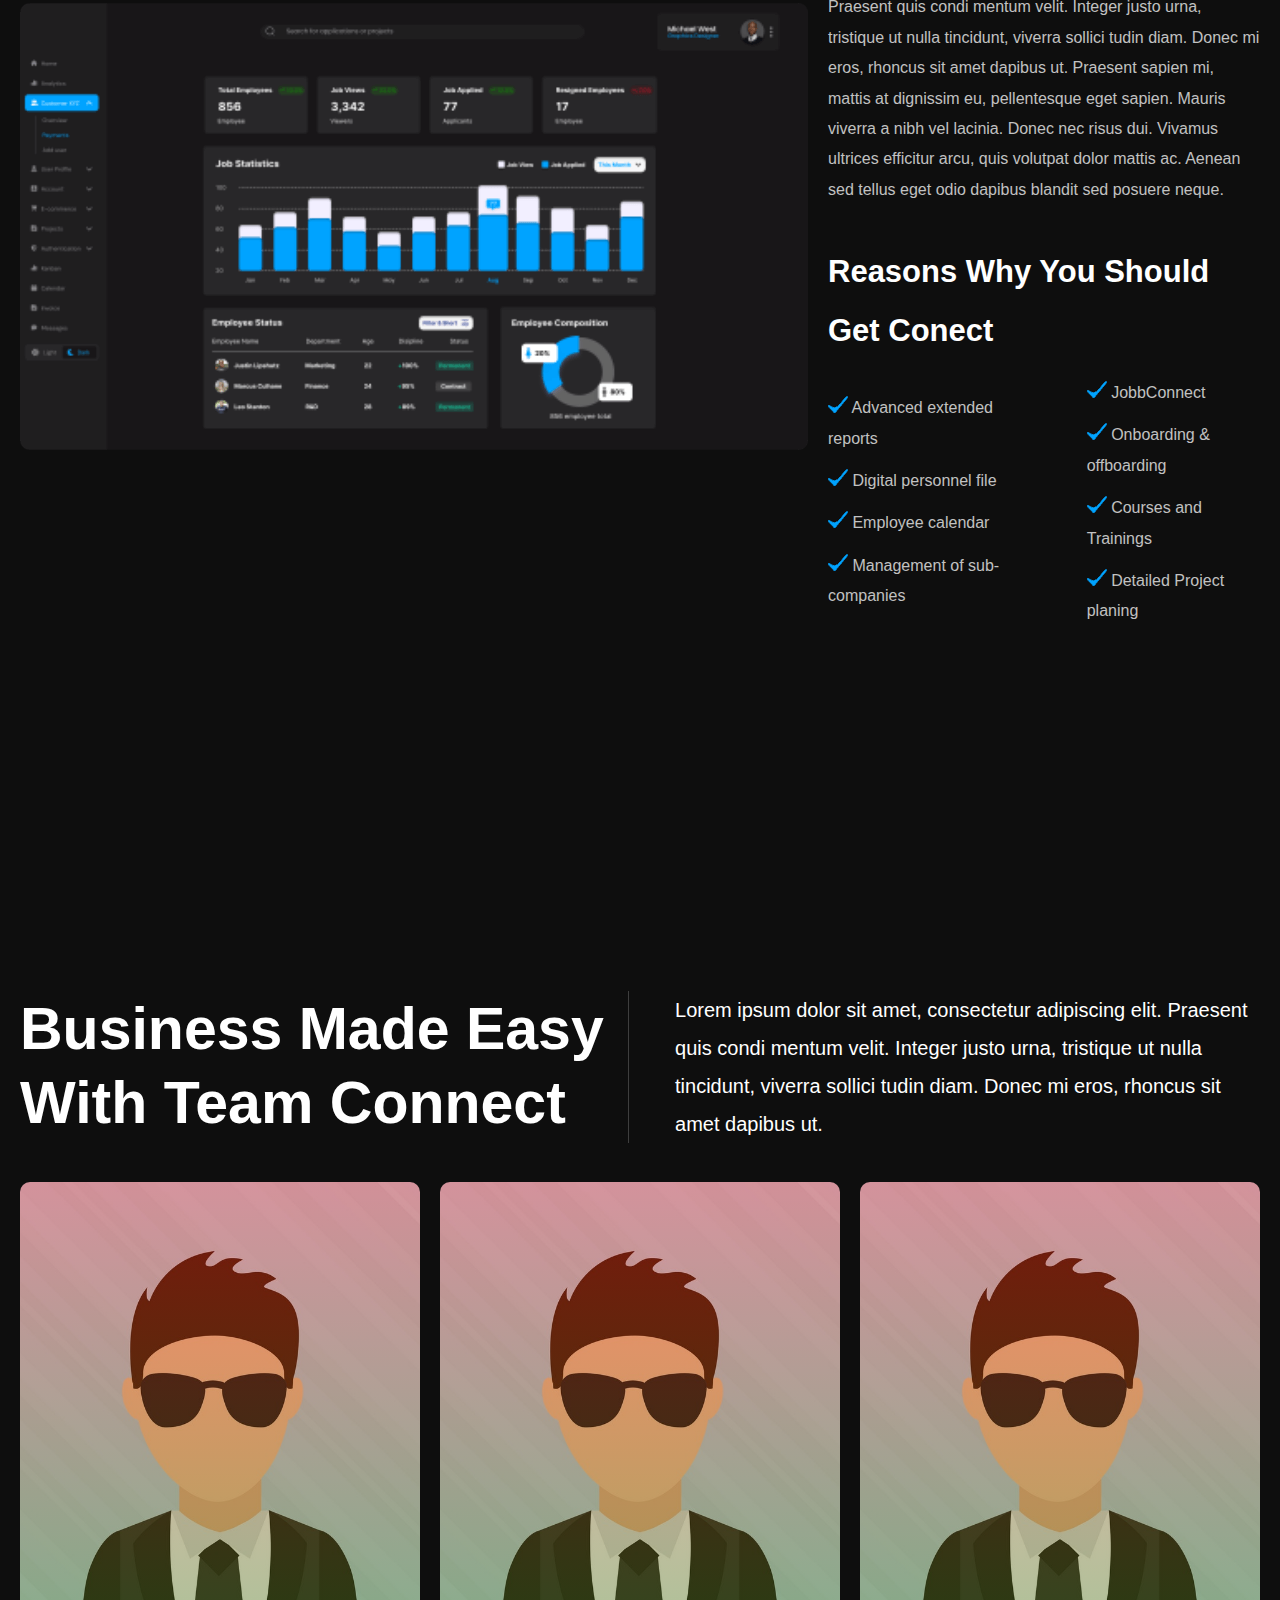
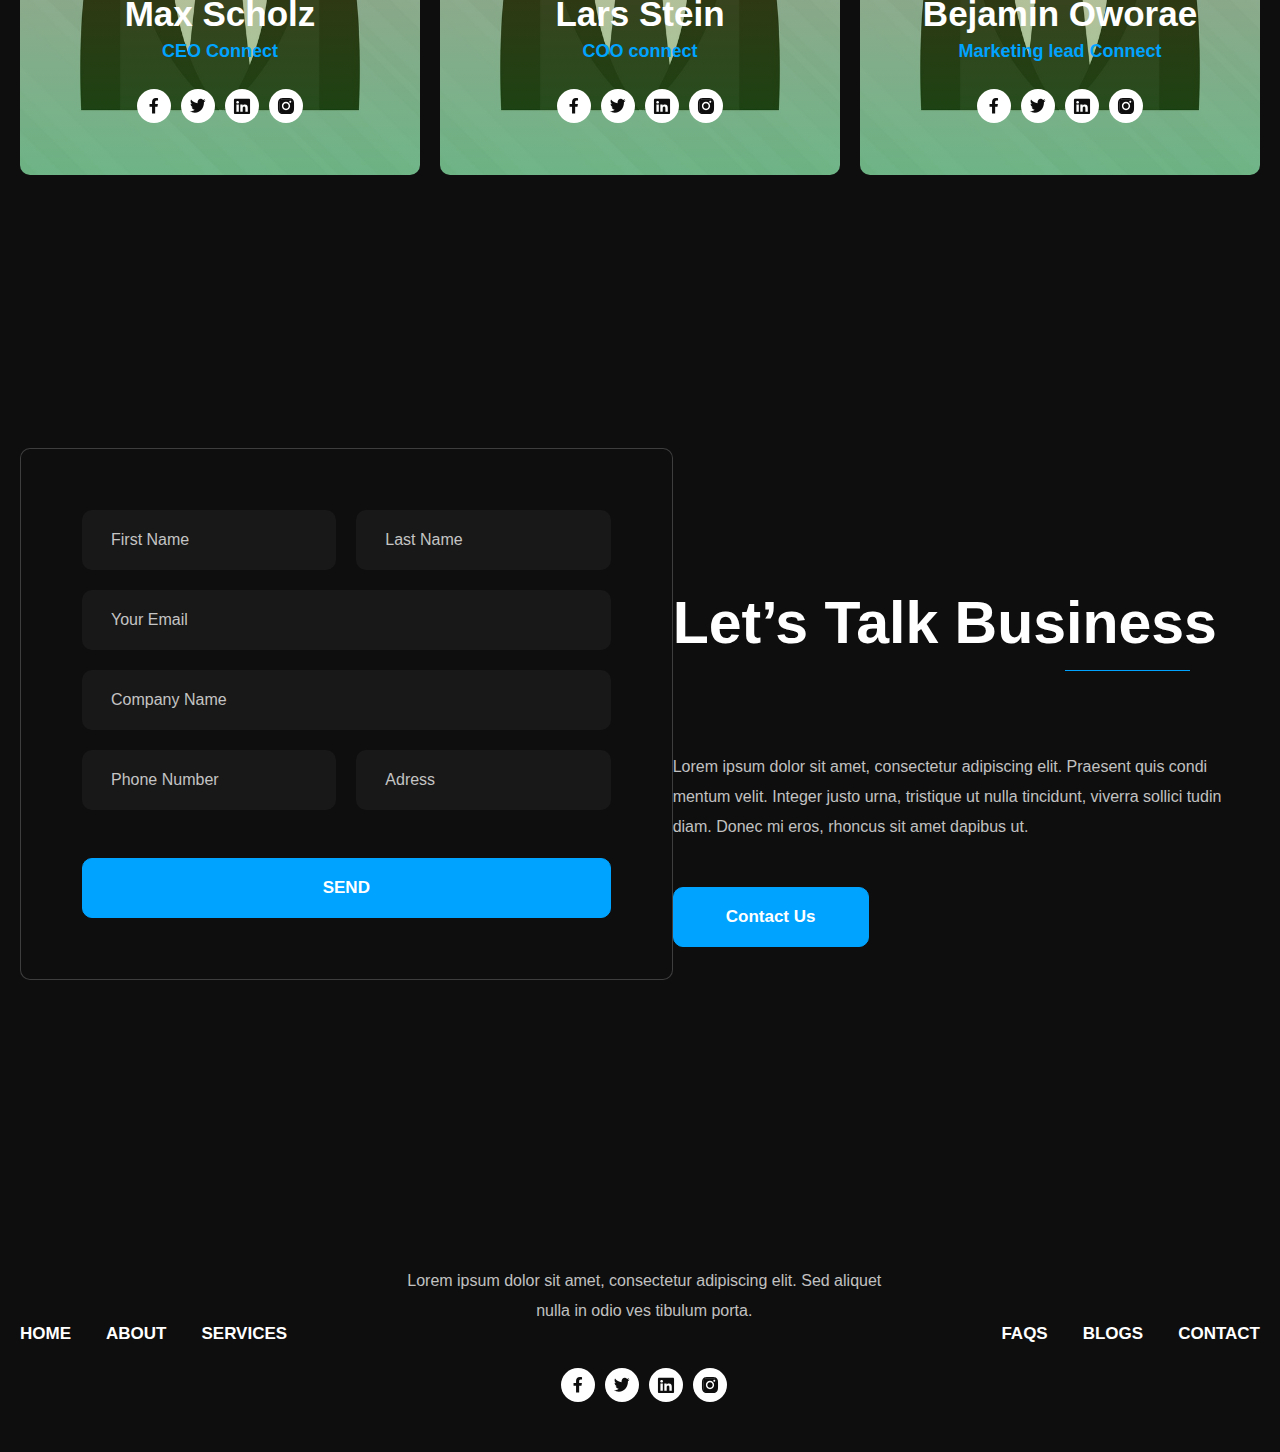
==== commit 56f3b3e6: "1.6 versiya" ====
--- a/about.html
+++ b/about.html
@@ -4,8 +4,9 @@
 <head>
     <meta charset="UTF-8">
     <meta name="viewport" content="width=device-width, initial-scale=1.0">
-    <link rel="stylesheet" href="./css/main.css">\
+    <link rel="stylesheet" href="./css/main.css">
     <link rel="stylesheet" href="./css/main2.css">
+    <link rel="stylesheet" href="./css/main3.css">
     <link rel="stylesheet" href="https://cdnjs.cloudflare.com/ajax/libs/animate.css/4.1.1/animate.min.css" />
     <title>Document</title>
 </head>
@@ -147,8 +148,8 @@
             </div>
         </div>
     </div>
-    <div class="success">
-        <div class="success-container">
+    <div  class="success">
+        <div id="success" class="success-container">
             <h1 data-wow-duration="2s" class="wow animate__animated animate__bounceInDown success-title">Designed with Success In Mind</h1>
             <div class="success-card-container">
                 <div class="choise-box">
@@ -391,9 +392,9 @@
                 </div>
             </div>
             <ul class="footer-nav-list">
-                <li class="footer-nav-item"><a href="#" class="footer-nav-link">FAQS</a></li>
-                <li class="footer-nav-item"><a href="#" class="footer-nav-link">BLOGS</a></li>
-                <li class="footer-nav-item"><a href="#" class="footer-nav-link">CONTACT</a></li>
+                <li class="footer-nav-item"><a href="./services.html#questions" class="footer-nav-link">FAQS</a></li>
+                <li class="footer-nav-item"><a href="./about.html#success" class="footer-nav-link">BLOGS</a></li>
+                <li class="footer-nav-item"><a href="#contact" class="footer-nav-link">CONTACT</a></li>
             </ul>
         </div>
     </footer>
--- a/css/main.css
+++ b/css/main.css
@@ -214,9 +214,11 @@
 
 @media(max-width:768px) {
     .prices-container {
-        height: 2470px;
-    }
-
+        height: 1865px;
+    }
+    .prices{
+        padding-top: 200px;
+    }
     .prices-card-container {
         padding-left: 20px;
         padding-right: 20px;
@@ -226,6 +228,27 @@
         flex-direction: column;
         gap: 35px;
     }
+    .prices-card{
+        padding-top: 30px;
+        padding-bottom: 30px;
+    }
+    .prices-card-img{
+        width: 82px;
+        height: 82px;
+    }
+    .prices-title{
+        margin-top: 10px;
+        font-size: 28px;
+    }
+    .prices-card-text{
+        margin-bottom: 25px;
+    }
+    .prices-card-line{
+        margin-bottom: 25px;
+    }
+    .prices-card-number-text{
+        font-size: 28px;
+    }
 }
 
 @media(max-width:378px) {
@@ -381,6 +404,7 @@
     line-height: 190%;
     border: 1px solid rgb(0, 163, 255);
     transition: all .3s;
+    cursor: pointer;
 }
 
 .send:hover {
@@ -452,7 +476,9 @@
     .contact {
         padding-bottom: 120px;
     }
-
+    .contact-title{
+        font-size: 40px;
+    }
     .form {
         padding: 40px;
     }
@@ -462,22 +488,24 @@
     }
 
     .contact-container {
-        flex-direction: column;
+        flex-direction: column-reverse;
+        gap: 20px;
     }
 
     .contact-right {
         margin-top: 100px;
+        margin-top: 0;
     }
 
     .contact-line {
-        margin-bottom: 50px;
+        margin-bottom: 30px;
     }
 }
 
 @media(max-width:378px) {
     .contact {
         padding-top: 70px;
-        padding-bottom: 90px;
+        padding-bottom: 70px;
     }
 
     .contact-right {
@@ -488,17 +516,21 @@
         padding: 20px;
         gap: 10px;
     }
-
+    .mini-inp{
+        padding-left: 29px;
+    }
     .contact-top-inp {
         gap: 10px;
-    }
-
+        flex-wrap: wrap;
+    }
+    .contact-bottom-inp{
+        flex-wrap: wrap;
+    }
     .contact-bottom-inp {
         gap: 10px;
     }
-
     .contact-title {
-        font-size: 40px;
+        font-size: 30px;
         text-align: center;
     }
 
@@ -731,7 +763,7 @@
         padding-top: 50px;
         padding-bottom: 110px;
     }
-
+  
     .about-hero-container {
         flex-direction: column-reverse;
     }
@@ -764,7 +796,7 @@
     }
 
     .about-hero-title {
-        font-size: 54px;
+        font-size: 44px;
         margin-bottom: 20px;
     }
 }
@@ -776,7 +808,7 @@
     }
 
     .about-hero-title {
-        font-size: 40px;
+        font-size: 30px;
         text-align: center;
         font-weight: 600;
         margin-bottom: 10px;
@@ -941,7 +973,7 @@
     }
 
     .success-title {
-        font-size: 50px;
+        font-size: 40px;
         font-style: 600px;
     }
 
@@ -955,7 +987,7 @@
     }
 
     .success-title {
-        font-size: 35px;
+        font-size: 30px;
         font-weight: 600;
         margin-bottom: 60px;
     }
@@ -998,6 +1030,15 @@
     .choise-box {
         gap: 20px;
     }
+    .choise-ul-box{
+        flex-direction: column;
+        gap: 20px;
+        justify-content: center;
+    }
+    .choise-nav-list{
+        max-width: 220px;
+        width: 100%;
+    }
 }
 
 .team {
@@ -1032,7 +1073,10 @@
     width: 100%;
     height: 593px;
     border-radius: 10px;
-    background: rgb(196, 196, 196);
+
+    background-image:linear-gradient(rgba(255, 0, 0, 0.331) ,  rgba(0, 128, 0, 0.422))  , url(../img/worker-avatar-design-vector-8188935.jpg) ;
+    background-size: cover;
+    background-position: center;
     display: flex;
     align-items: center;
     justify-content: end;
@@ -1178,7 +1222,7 @@
     }
 
     .services-hero-title {
-        font-size: 55px;
+        font-size: 40px;
         margin-bottom: 20px;
     }
 
@@ -1259,7 +1303,11 @@
     height: 129px;
     object-fit: cover;
 }
-
+@media(min-width:768px){
+    .popular-link{
+        display: none;
+    }
+}
 @media(max-width:768px) {
     .popular {
         padding-top: 93px;
@@ -1269,7 +1317,9 @@
     .popular-link {
         margin-bottom: 60px;
     }
-
+    .popular-title{
+        font-size: 40px;
+    }
     .popular-logo-box {
         transition: all .5s;
         overflow: hidden;
--- a/css/main2.css
+++ b/css/main2.css
@@ -81,15 +81,15 @@
     cursor: pointer;
 }
 .x_btn{
-    width: 30px;
-    height: 30px;
+    width: 20px;
+    height: 20px;
     object-fit: cover;
     position: absolute;
     top: 32px;
     left: 80%;
 }
 .search-btn{
-    max-width: 293px;
+    max-width: 28px;
     width: 100%;
     display: flex;
     flex-direction: row-reverse;
@@ -270,15 +270,15 @@
     .hero-container {
         flex-direction: column-reverse;
         gap: 25px;
+        font-size: 20px;
     }
 
     .hero-title {
         text-align: center;
-        font-size: 50px;
+        font-size: 40px;
         font-weight: 600;
     }
 }
-
 @media(max-width:378px) {
     .hero {
         padding-top: 35px;
@@ -660,12 +660,18 @@
     }
 
     .design-right-title {
-        font-size: 55px;
+        font-size: 35px;
         font-weight: 600;
     }
-
+    
     .design-right-text {
-        margin-bottom: 70px;
+        margin-bottom: 50px;
+        font-size: 17px;
+        line-height: 22px;
+    }
+    .vision-btn-text{
+        font-size: 17px;
+        line-height: 22px;
     }
 }
 
@@ -723,786 +729,3 @@
     }
 }
 
-.business {
-    padding-top: 133px;
-    padding-bottom: 112px;
-}
-
-.business-container {
-    padding-left: 20px;
-    padding-right: 20px;
-    max-width: 1367px;
-    width: 100%;
-    margin-left: auto;
-    margin-right: auto;
-    display: flex;
-    align-items: center;
-    gap: 20px;
-}
-
-.business-title {
-    max-width: 430px;
-    width: 100%;
-    color: rgb(255, 255, 255);
-    font-family: Syne, sans-serif;
-    font-size: 59px;
-    font-weight: 700;
-    line-height: 48px;
-    margin-bottom: 25px;
-}
-
-.business-text {
-    margin-top: 25px;
-    margin-bottom: 19px;
-    color: rgb(255, 255, 255);
-    font-family: Syne, sans-serif;
-    font-size: 20px;
-    font-weight: 400;
-    line-height: 25.2px;
-}
-
-.book-link {
-    margin-top: 19px;
-    max-width: 288px;
-    width: 100%;
-    height: 48px;
-    display: flex;
-    align-items: center;
-    justify-content: center;
-    border-radius: 10px;
-    background: rgb(0, 163, 255);
-    border: 1px solid rgb(0, 163, 255);
-    text-decoration: none;
-    color: rgb(255, 255, 255);
-    font-family: Syne, sans-serif;
-    font-size: 16px;
-    font-weight: 700;
-    line-height: 24px;
-    transition: all .3s;
-}
-
-.book-link:hover {
-    background-color: transparent;
-}
-
-.business-img {
-    max-width: 813px;
-    width: 100%;
-    height: 542px;
-    object-fit: cover;
-    filter: drop-shadow(0 0 20px rgba(187, 187, 187, 0.51));
-}
-
-@media(max-width:768px) {
-    .business {
-        padding-top: 65px;
-        padding-bottom: 100px;
-    }
-
-    .business-container {
-        flex-direction: column;
-    }
-
-    .business-img {
-        max-width: 685px;
-        height: 427px;
-    }
-}
-
-@media(max-width:378px) {
-    .business {
-        padding-top: 90px;
-        padding-bottom: 80px;
-    }
-
-    .business-title {
-        text-align: center;
-        font-size: 40px;
-        font-weight: 500;
-    }
-
-    .business-text {
-        line-height: 120%;
-    }
-
-    .business-img {
-        max-width: 340px;
-        width: 100%;
-        height: 250px;
-        display: block;
-    }
-}
-
-.creating {
-    padding-top: 112px;
-    padding-bottom: 104px;
-}
-
-.creating-container {
-    max-width: 1566px;
-    width: 100%;
-    margin-left: auto;
-    margin-right: auto;
-    padding-left: 20px;
-    padding-right: 20px;
-}
-
-.creating-top-box {
-    display: flex;
-    align-items: center;
-    justify-content: space-between;
-    margin-bottom: 39px;
-}
-
-.creating-top-box-title {
-    max-width: 650px;
-    width: 100%;
-    color: rgb(255, 255, 255);
-    font-family: Syne, sans-serif;
-    font-size: 59px;
-    font-weight: 700;
-    line-height: 125.5%;
-    position: relative;
-}
-
-.line-box {
-    max-width: 272px;
-    width: 100%;
-    display: flex;
-    flex-direction: column;
-    gap: 13px;
-    position: relative;
-    right: -170px;
-    bottom: 40px;
-}
-
-.line-box-top-line {
-    display: inline-block;
-    max-width: 125px;
-    width: 100%;
-    height: 1px;
-    background-color: rgb(0, 163, 255);
-}
-
-.line-box-bottom-line {
-    display: inline-block;
-    max-width: 238px;
-    width: 100%;
-    height: 1px;
-    background-color: rgb(0, 163, 255);
-    margin-left: 34px;
-}
-
-.creating-top-box-text {
-    max-width: 770px;
-    width: 100%;
-    color: rgb(255, 255, 255);
-    font-family: Syne, sans-serif;
-    font-size: 20px;
-    font-weight: 500;
-    line-height: 190%;
-    padding-left: 46px;
-    border-left: 1px solid rgba(255, 255, 255, 0.2);
-}
-
-.creating-center-box {
-    margin-top: 39px;
-    display: flex;
-    gap: 20px;
-    margin-bottom: 42px;
-}
-
-.creating-center-box-card {
-    width: 100%;
-    box-sizing: border-box;
-    border: 1.5px solid rgba(255, 255, 255, 0.2);
-    border-radius: 10px;
-    background: rgb(14, 14, 14);
-    padding-top: 50px;
-    padding-bottom: 50px;
-    padding-left: 52px;
-    display: flex;
-    flex-direction: column;
-}
-
-.creating-card-title {
-    color: rgb(0, 163, 255);
-    font-family: Syne, sans-serif;
-    font-size: 18px;
-    font-weight: 700;
-    line-height: 190%;
-    margin-bottom: 7px;
-}
-
-.creating-card-title2 {
-    color: rgb(255, 255, 255);
-    font-family: Syne, sans-serif;
-    font-size: 35px;
-    font-weight: 700;
-    line-height: 190%;
-    margin-bottom: 14px;
-}
-
-.creating-card-text {
-    max-width: 237px;
-    width: 100%;
-    color: rgba(255, 255, 255, 0.75);
-    font-family: Syne, sans-serif;
-    font-size: 18px;
-    font-weight: 500;
-    line-height: 190%;
-    margin-bottom: 23px;
-}
-
-.creating-link {
-    max-width: 157px;
-    width: 100%;
-    color: rgb(0, 163, 255);
-    font-family: Syne, sans-serif;
-    font-size: 17px;
-    font-weight: 700;
-    line-height: 190%;
-    text-decoration: none;
-    display: flex;
-    align-items: center;
-    gap: 15px;
-}
-
-.arrow {
-    transition: all .3s;
-}
-
-.creating-link:hover .arrow {
-    transform: translateX(15px);
-}
-
-.creating-bottom-box {
-    margin-top: 42px;
-    display: grid;
-    grid-template-columns: repeat(2, 1fr);
-    grid-template-rows: repeat(2, 1fr);
-    grid-column-gap: 103px;
-    grid-row-gap: 23px;
-}
-
-.creating-bottom-box-title {
-    color: rgb(255, 255, 255);
-    font-family: Syne, sans-serif;
-    font-size: 17px;
-    font-weight: 700;
-    line-height: 190%;
-    padding-bottom: 8px;
-    border-bottom: 1px solid rgb(0, 163, 255);
-}
-
-@media(max-width:1050px) {
-    .creating {
-        padding-top: 100px;
-    }
-
-    .creating-top-box {
-        flex-direction: column;
-    }
-
-    .creating-top-box-title {
-        text-align: center;
-        font-style: 50px;
-        font-weight: 600;
-        line-height: 120%;
-    }
-
-    .line-box {
-        display: none;
-    }
-
-    .creating-top-box-text {
-        padding-left: 0;
-        border-left: none;
-        line-height: 150%;
-        text-align: justify;
-    }
-
-    .creating-center-box {
-        display: grid;
-        grid-template-columns: repeat(2, 1fr);
-        grid-template-rows: repeat(2, 1fr);
-        grid-column-gap: 15px;
-        grid-row-gap: 15px;
-        overflow: hidden;
-        max-width: 770px;
-        margin-left: auto;
-        margin-right: auto;
-    }
-
-    .creating-bottom-box-title {
-        line-height: 100%;
-    }
-}
-.h-665{
-    height: 665px;
-}   
-@media(max-width:768px) {
-    .creating-center-box {
-        display: flex;
-        flex-direction: column;
-        align-items: center;
-    }
-}
-
-@media(max-width:478px) {
-    .creating {
-        padding-top: 80px;
-        padding-bottom: 90px;
-    }
-
-    .creating-top-box-title {
-        font-size: 40px;
-        margin-bottom: 15px;
-        font-weight: 500;
-    }
-
-    .creating-top-box-text {
-        line-height: 150%;
-        font-weight: 400;
-    }
-   
-    .creating-center-box-card {
-        padding: 30px;
-    }
-
-    .creating-card-title2 {
-        font-size: 30px;
-    }
-
-    .creating-bottom-box {
-        display: grid;
-        grid-template-columns: 1fr;
-        grid-template-rows: repeat(4, 1fr);
-        grid-row-gap: 35px;
-    }
-}
-
-.brands {
-    padding-top: 104px;
-    padding-bottom: 152px;
-}
-
-.brands-container {
-    max-width: 1500px;
-    width: 100%;
-    margin-left: auto;
-    margin-right: auto;
-    padding-left: 20px;
-    padding-right: 20px;
-}
-
-.brands-title {
-    max-width: 744px;
-    width: 100%;
-    margin-left: auto;
-    margin-right: auto;
-    color: rgb(255, 255, 255);
-    font-family: Syne, sans-serif;
-    font-size: 59px;
-    font-weight: 700;
-    line-height: 125.5%;
-    text-align: center;
-    margin-bottom: 14px;
-}
-
-.brands-line-box {
-    margin-top: 14px;
-    margin-bottom: 37px;
-    display: flex;
-    flex-direction: column;
-    align-items: center;
-    justify-content: center;
-    gap: 16px;
-}
-
-.brands-line-box-top-line {
-    max-width: 125px;
-    width: 100%;
-    height: 1px;
-    background-color: rgb(0, 163, 255);
-}
-
-.brands-line-box-bottom-line {
-    max-width: 238px;
-    width: 100%;
-    height: 1px;
-    background-color: rgb(0, 163, 255);
-}
-
-.brands-card-container {
-    width: 100%;
-    margin-top: 37px;
-    display: grid;
-    grid-template-columns: repeat(2, 1fr);
-    grid-template-rows: repeat(3, 1fr);
-    grid-column-gap: 22px;
-    grid-row-gap: 22px;
-}
-
-.brands-card-border {
-    width: 100%;
-    border: 1.5px solid rgba(255, 255, 255, 0.2);
-    border-radius: 10px;
-    background: rgb(14, 14, 14);
-    padding: 28px;
-    display: flex;
-    align-items: center;
-    justify-content: center;
-}
-
-.brands-card {
-    position: relative;
-    width: 100%;
-    border-radius: 10px;
-    background: rgb(24, 24, 24);
-    padding-top: 42px;
-    padding-left: 63px;
-    padding-right: 63px;
-    padding-bottom: 22px;
-}
-
-.card-icon {
-    width: 87px;
-    height: 87px;
-    margin-bottom: 9px;
-}
-
-.read-more {
-    position: absolute;
-    top: 19px;
-    right: 17px;
-}
-
-.brands-card-title {
-    color: rgb(255, 255, 255);
-    font-family: Syne, sans-serif;
-    font-size: 35px;
-    font-weight: 700;
-    line-height: 190%;
-}
-
-.brands-card-text {
-    max-width: 559px;
-    width: 100%;
-    color: rgba(255, 255, 255, 0.75);
-    font-family: Syne, sans-serif;
-    font-size: 20px;
-    font-weight: 500;
-    line-height: 190%;
-}
-
-.padding-card {
-    padding-bottom: 92px;
-}
-
-@media(max-width:1150px) {
-    .brands {
-        padding-bottom: 130px;
-    }
-
-    .brands-title {
-        font-size: 50px;
-    }
-
-    .brands-card-container {
-        display: flex;
-        flex-direction: column;
-    }
-
-    .brands-card {
-        padding: 40px;
-    }
-
-    .card-icon {
-        margin-top: 20px;
-    }
-
-    .brands-card-title {
-        font-style: 30px;
-        line-height: 110%;
-        margin-bottom: 10px;
-    }
-
-    .brands-card-text {
-        line-height: 110%;
-    }
-}
-
-@media(max-width:378px) {
-    .brands {
-        padding-top: 90px;
-        padding-bottom: 100px;
-    }
-    .brands-card-border{
-        padding: 15px;
-    }
-    .brands-title {
-        font-size: 33px;
-        font-weight: 600;
-    }
-
-    .brands-card {
-        padding: 15px;
-        display: flex;
-        flex-direction: column;
-        align-items: center;
-    }
-
-    .brands-card-title {
-        text-align: center;
-        font-size: 25px;
-    }
-
-    .brands-card-text {
-        line-height: 100%;
-        text-align: justify;
-    }
-
-    .card-icon {
-        margin-top: 35px;
-        width: 70px;
-        height: 70px;
-        text-align: center;
-    }
-}
-
-.story {
-    padding-top: 152px;
-    padding-bottom: 386px;
-}
-
-.story-container {
-    max-width: 1486px;
-    width: 100%;
-    margin-left: auto;
-    margin-right: auto;
-    padding-left: 20px;
-    padding-right: 20px;
-    position: relative;
-}
-
-.story-img {
-    max-width: 787px;
-    width: 100%;
-    height: 915px;
-    display: block;
-    object-fit: cover;
-    filter: drop-shadow(0 0 20px rgb(196, 196, 196));
-}
-
-.story-right {
-    max-width: 824px;
-    width: 100%;
-    position: absolute;
-    top: 145px;
-    right: 0;
-}
-
-.story-right-title {
-    max-width: 600px;
-    width: 100%;
-    color: rgb(255, 255, 255);
-    font-family: Syne, sans-serif;
-    font-size: 59px;
-    font-weight: 700;
-    line-height: 125.5%;
-    text-align: left;
-    margin-left: auto;
-    margin-bottom: 16px;
-}
-
-.story-right-box {
-    margin-top: 16px;
-    width: 100%;
-    border-radius: 10px;
-    background: rgb(24, 24, 24);
-    padding-top: 60px;
-    padding-left: 61px;
-    padding-right: 101px;
-    padding-bottom: 61px;
-}
-
-.story-right-text {
-    color: rgba(255, 255, 255, 0.75);
-    font-family: Syne, sans-serif;
-    font-size: 20px;
-    font-weight: 500;
-    line-height: 190%;
-    margin-bottom: 19px;
-}
-
-.story-list {
-    list-style: none;
-    display: flex;
-    flex-direction: column;
-    gap: 8px;
-    margin-bottom: 15px;
-}
-
-.story-item {
-    display: flex;
-    align-items: center;
-    gap: 15px;
-    color: rgba(255, 255, 255, 0.75);
-    font-family: Syne, sans-serif;
-    font-size: 18px;
-    font-weight: 500;
-    line-height: 190%;
-}
-
-.read-more-btn {
-    margin-top: 15px;
-    max-width: 212px;
-    height: 60px;
-    border-radius: 10px;
-    background: rgb(0, 163, 255);
-    display: flex;
-    align-items: center;
-    justify-content: center;
-    text-decoration: none;
-    color: rgb(255, 255, 255);
-    font-family: Syne, sans-serif;
-    font-size: 17px;
-    font-weight: 700;
-    line-height: 190%;
-}
-
-@media(max-width:768px) {
-    .story {
-        padding-top: 130px;
-        padding-bottom: 300px;
-    }
-
-    .story-right-title {
-        text-align: center;
-    }
-
-    .story-img {
-        display: none;
-    }
-
-    .story-right {
-        position: relative;
-        height: auto;
-        top: 0;
-    }
-
-    .story-right-text {
-        line-height: 150%;
-    }
-
-    .story-right-title {
-        font-size: 55px;
-        margin: 0;
-        margin-left: auto;
-        margin-right: auto;
-    }
-
-    .story-item {
-        line-height: 110%;
-    }
-
-    .story-right-box {
-        padding: 60px;
-    }
-}
-
-@media(max-width:378px) {
-    .story {
-        padding-top: 100px;
-        padding-bottom: 150px;
-    }
-
-    .story-right-title {
-        font-size: 30px;
-        font-weight: 600;
-    }
-
-    .story-right-box {
-        padding: 25px;
-    }
-
-    .story-item {
-        font-size: 13px;
-    }
-}
-
-.partners {
-    background-color: rgba(41, 37, 38, 0.2);
-    padding-top: 79px;
-    padding-bottom: 79px;
-}
-
-.partners-conntainer {
-    max-width: 1156px;
-    width: 100%;
-    margin-left: auto;
-    margin-right: auto;
-    display: flex;
-    flex-direction: column;
-    gap: 52px;
-}
-
-.partners-title {
-    color: rgb(255, 255, 255);
-    font-family: Montserrat, sans-serif;
-    font-size: 38px;
-    font-weight: 700;
-    line-height: 44px;
-    text-transform: capitalize;
-    text-align: center;
-    margin-right: 70px;
-}
-
-.partners-logo-box {
-    max-width: 1156px;
-    width: 100%;
-    display: flex;
-    align-items: center;
-    justify-content: space-between;
-}
-
-.partners-logo-link {
-    display: flex;
-    align-items: center;
-    justify-content: center;
-    height: 60px;
-    border-right: 1px solid rgb(0, 163, 255);
-    padding-right: 18px;
-}
-
-.partners-logo {
-    height: 100px;
-}
-
-.border-none {
-    border-right: none;
-}
-
-@media(max-width:950px) {
-    .partners-logo {
-        width: 200px;
-        height: 80px;
-    }
-}
-
-@media(max-width:768px) {
-    .partners-logo-box {
-        flex-wrap: wrap;
-        justify-content: center;
-        gap: 10px;
-    }
-
-    .partners-title {
-        margin-right: 0;
-    }
-
-    .partners-logo-link {
-        border: none;
-    }
-}--- a/css/main3.css
+++ b/css/main3.css
@@ -0,0 +1,832 @@
+.business {
+    padding-top: 133px;
+    padding-bottom: 112px;
+}
+
+.business-container {
+    padding-left: 20px;
+    padding-right: 20px;
+    max-width: 1367px;
+    width: 100%;
+    margin-left: auto;
+    margin-right: auto;
+    display: flex;
+    align-items: center;
+    gap: 20px;
+}
+
+.business-title {
+    max-width: 430px;
+    width: 100%;
+    color: rgb(255, 255, 255);
+    font-family: Syne, sans-serif;
+    font-size: 59px;
+    font-weight: 700;
+    line-height: 48px;
+    margin-bottom: 25px;
+}
+
+.business-text {
+    margin-top: 25px;
+    margin-bottom: 19px;
+    color: rgb(255, 255, 255);
+    font-family: Syne, sans-serif;
+    font-size: 20px;
+    font-weight: 400;
+    line-height: 25.2px;
+}
+
+.book-link {
+    margin-top: 19px;
+    max-width: 288px;
+    width: 100%;
+    height: 48px;
+    display: flex;
+    align-items: center;
+    justify-content: center;
+    border-radius: 10px;
+    background: rgb(0, 163, 255);
+    border: 1px solid rgb(0, 163, 255);
+    text-decoration: none;
+    color: rgb(255, 255, 255);
+    font-family: Syne, sans-serif;
+    font-size: 16px;
+    font-weight: 700;
+    line-height: 24px;
+    transition: all .3s;
+}
+
+.book-link:hover {
+    background-color: transparent;
+}
+
+.business-img {
+    max-width: 813px;
+    width: 100%;
+    height: 542px;
+    object-fit: cover;
+    filter: drop-shadow(0 0 20px rgba(187, 187, 187, 0.51));
+}
+
+@media(max-width:768px) {
+    .business {
+        padding-top: 65px;
+        padding-bottom: 100px;
+    }
+
+    .business-container {
+        flex-direction: column;
+    }
+
+    .business-title {
+        font-size: 40px;
+    }
+
+    .business-img {
+        max-width: 685px;
+        height: 427px;
+    }
+}
+
+@media(max-width:378px) {
+    .business {
+        padding-top: 90px;
+        padding-bottom: 80px;
+    }
+
+    .business-title {
+        text-align: center;
+        font-size: 40px;
+        font-weight: 500;
+    }
+
+    .business-text {
+        line-height: 120%;
+    }
+
+    .business-img {
+        max-width: 340px;
+        width: 100%;
+        height: 250px;
+        display: block;
+    }
+}
+
+.creating {
+    padding-top: 112px;
+    padding-bottom: 104px;
+}
+
+.creating-container {
+    max-width: 1566px;
+    width: 100%;
+    margin-left: auto;
+    margin-right: auto;
+    padding-left: 20px;
+    padding-right: 20px;
+}
+
+.creating-top-box {
+    display: flex;
+    align-items: center;
+    justify-content: space-between;
+    margin-bottom: 39px;
+}
+
+.creating-top-box-title {
+    max-width: 650px;
+    width: 100%;
+    color: rgb(255, 255, 255);
+    font-family: Syne, sans-serif;
+    font-size: 59px;
+    font-weight: 700;
+    line-height: 125.5%;
+    position: relative;
+}
+
+.line-box {
+    max-width: 272px;
+    width: 100%;
+    display: flex;
+    flex-direction: column;
+    gap: 13px;
+    position: relative;
+    right: -170px;
+    bottom: 40px;
+}
+
+.line-box-top-line {
+    display: inline-block;
+    max-width: 125px;
+    width: 100%;
+    height: 1px;
+    background-color: rgb(0, 163, 255);
+}
+
+.line-box-bottom-line {
+    display: inline-block;
+    max-width: 238px;
+    width: 100%;
+    height: 1px;
+    background-color: rgb(0, 163, 255);
+    margin-left: 34px;
+}
+
+.creating-top-box-text {
+    max-width: 770px;
+    width: 100%;
+    color: rgb(255, 255, 255);
+    font-family: Syne, sans-serif;
+    font-size: 20px;
+    font-weight: 500;
+    line-height: 190%;
+    padding-left: 46px;
+    border-left: 1px solid rgba(255, 255, 255, 0.2);
+}
+
+.creating-center-box {
+    margin-top: 39px;
+    display: flex;
+    gap: 20px;
+    margin-bottom: 42px;
+}
+
+.creating-center-box-card {
+    width: 100%;
+    box-sizing: border-box;
+    border: 1.5px solid rgba(255, 255, 255, 0.2);
+    border-radius: 10px;
+    background: rgb(14, 14, 14);
+    padding-top: 50px;
+    padding-bottom: 50px;
+    padding-left: 52px;
+    display: flex;
+    flex-direction: column;
+}
+
+.creating-card-title {
+    color: rgb(0, 163, 255);
+    font-family: Syne, sans-serif;
+    font-size: 18px;
+    font-weight: 700;
+    line-height: 190%;
+    margin-bottom: 7px;
+}
+
+.creating-card-title2 {
+    color: rgb(255, 255, 255);
+    font-family: Syne, sans-serif;
+    font-size: 35px;
+    font-weight: 700;
+    line-height: 190%;
+    margin-bottom: 14px;
+}
+
+.creating-card-text {
+    max-width: 237px;
+    width: 100%;
+    color: rgba(255, 255, 255, 0.75);
+    font-family: Syne, sans-serif;
+    font-size: 18px;
+    font-weight: 500;
+    line-height: 190%;
+    margin-bottom: 23px;
+}
+
+.creating-link {
+    max-width: 157px;
+    width: 100%;
+    color: rgb(0, 163, 255);
+    font-family: Syne, sans-serif;
+    font-size: 17px;
+    font-weight: 700;
+    line-height: 190%;
+    text-decoration: none;
+    display: flex;
+    align-items: center;
+    gap: 15px;
+}
+
+.arrow {
+    transition: all .3s;
+}
+
+.creating-link:hover .arrow {
+    transform: translateX(15px);
+}
+
+.creating-bottom-box {
+    margin-top: 42px;
+    display: grid;
+    grid-template-columns: repeat(2, 1fr);
+    grid-template-rows: repeat(2, 1fr);
+    grid-column-gap: 103px;
+    grid-row-gap: 23px;
+}
+
+.creating-bottom-box-title {
+    color: rgb(255, 255, 255);
+    font-family: Syne, sans-serif;
+    font-size: 17px;
+    font-weight: 700;
+    line-height: 190%;
+    padding-bottom: 8px;
+    border-bottom: 1px solid rgb(0, 163, 255);
+}
+
+@media(max-width:1050px) {
+    .creating {
+        padding-top: 100px;
+    }
+
+    .creating-top-box {
+        flex-direction: column;
+    }
+
+    .creating-top-box-title {
+        text-align: center;
+        font-style: 50px;
+        font-weight: 600;
+        line-height: 120%;
+    }
+
+    .line-box {
+        display: none;
+    }
+
+    .creating-top-box-text {
+        padding-left: 0;
+        border-left: none;
+        line-height: 150%;
+        text-align: justify;
+    }
+
+    .creating-center-box {
+        display: grid;
+        grid-template-columns: repeat(2, 1fr);
+        grid-template-rows: repeat(2, 1fr);
+        grid-column-gap: 15px;
+        grid-row-gap: 15px;
+        overflow: hidden;
+        max-width: 770px;
+        margin-left: auto;
+        margin-right: auto;
+    }
+
+    .creating-bottom-box-title {
+        line-height: 100%;
+    }
+}
+
+.h-665 {
+    height: 665px;
+}
+
+@media(max-width:768px) {
+    .creating-center-box {
+        display: flex;
+        flex-direction: column;
+        align-items: center;
+    }
+
+    .creating-top-box-title {
+        font-size: 47px;
+        margin-bottom: 10px;
+    }
+}
+
+@media(max-width:478px) {
+    .creating {
+        padding-top: 80px;
+        padding-bottom: 90px;
+    }
+
+    .creating-top-box-title {
+        font-size: 40px;
+        margin-bottom: 15px;
+        font-weight: 500;
+    }
+
+    .creating-top-box-text {
+        line-height: 150%;
+        font-weight: 400;
+    }
+
+    .creating-center-box-card {
+        padding: 30px;
+    }
+
+    .creating-card-title2 {
+        font-size: 30px;
+    }
+
+    .creating-bottom-box {
+        display: grid;
+        grid-template-columns: 1fr;
+        grid-template-rows: repeat(4, 1fr);
+        grid-row-gap: 35px;
+    }
+}
+
+.brands {
+    padding-top: 104px;
+    padding-bottom: 152px;
+}
+
+.brands-container {
+    max-width: 1500px;
+    width: 100%;
+    margin-left: auto;
+    margin-right: auto;
+    padding-left: 20px;
+    padding-right: 20px;
+}
+
+.brands-title {
+    max-width: 744px;
+    width: 100%;
+    margin-left: auto;
+    margin-right: auto;
+    color: rgb(255, 255, 255);
+    font-family: Syne, sans-serif;
+    font-size: 59px;
+    font-weight: 700;
+    line-height: 125.5%;
+    text-align: center;
+    margin-bottom: 14px;
+}
+
+.brands-line-box {
+    margin-top: 14px;
+    margin-bottom: 37px;
+    display: flex;
+    flex-direction: column;
+    align-items: center;
+    justify-content: center;
+    gap: 16px;
+}
+
+.brands-line-box-top-line {
+    max-width: 125px;
+    width: 100%;
+    height: 1px;
+    background-color: rgb(0, 163, 255);
+}
+
+.brands-line-box-bottom-line {
+    max-width: 238px;
+    width: 100%;
+    height: 1px;
+    background-color: rgb(0, 163, 255);
+}
+
+.brands-card-container {
+    width: 100%;
+    margin-top: 37px;
+    display: grid;
+    grid-template-columns: repeat(2, 1fr);
+    grid-template-rows: repeat(3, 1fr);
+    grid-column-gap: 22px;
+    grid-row-gap: 22px;
+}
+
+.brands-card-border {
+    width: 100%;
+    border: 1.5px solid rgba(255, 255, 255, 0.2);
+    border-radius: 10px;
+    background: rgb(14, 14, 14);
+    padding: 28px;
+    display: flex;
+    align-items: center;
+    justify-content: center;
+}
+
+.brands-card {
+    position: relative;
+    width: 100%;
+    border-radius: 10px;
+    background: rgb(24, 24, 24);
+    padding-top: 42px;
+    padding-left: 63px;
+    padding-right: 63px;
+    padding-bottom: 22px;
+}
+
+.card-icon {
+    width: 87px;
+    height: 87px;
+    margin-bottom: 9px;
+}
+
+.read-more {
+    position: absolute;
+    top: 19px;
+    right: 17px;
+}
+
+.brands-card-title {
+    color: rgb(255, 255, 255);
+    font-family: Syne, sans-serif;
+    font-size: 35px;
+    font-weight: 700;
+    line-height: 190%;
+}
+
+.brands-card-text {
+    max-width: 559px;
+    width: 100%;
+    color: rgba(255, 255, 255, 0.75);
+    font-family: Syne, sans-serif;
+    font-size: 20px;
+    font-weight: 500;
+    line-height: 190%;
+}
+
+.padding-card {
+    padding-bottom: 92px;
+}
+
+@media(max-width:1150px) {
+    .brands {
+        padding-bottom: 130px;
+    }
+
+    .brands-title {
+        font-size: 50px;
+    }
+
+    .brands-card-container {
+        display: flex;
+        flex-direction: column;
+    }
+
+    .brands-card {
+        padding: 40px;
+    }
+
+    .card-icon {
+        margin-top: 20px;
+    }
+
+    .brands-card-title {
+        font-style: 30px;
+        line-height: 110%;
+        margin-bottom: 10px;
+    }
+
+    .brands-card-text {
+        line-height: 110%;
+    }
+}
+
+@media(max-width:768px) {
+    .brands-title {
+        font-size: 40px;
+    }
+
+    .brands-card-border {
+        padding: 10px;
+    }
+
+    .brands-card {
+        padding: 22px;
+    }
+
+    .brands-card-title {
+        font-size: 28px;
+    }
+
+    .brands-card-text {
+        font-size: 18px;
+    }
+
+    .card-icon {
+        width: 72px;
+        height: 72px;
+    }
+}
+
+@media(max-width:378px) {
+    .brands {
+        padding-top: 90px;
+        padding-bottom: 100px;
+    }
+
+    .brands-card-border {
+        padding: 15px;
+    }
+
+    .brands-title {
+        font-size: 33px;
+        font-weight: 600;
+    }
+
+    .read-more {
+        left: 30%;
+    }
+
+    .brands-card {
+        display: flex;
+        flex-direction: column;
+        align-items: center;
+    }
+
+    .brands-card-title {
+        text-align: center;
+        font-size: 25px;
+    }
+
+    .brands-card-text {
+        line-height: 100%;
+        text-align: justify;
+    }
+
+    .card-icon {
+        margin-top: 35px;
+        width: 70px;
+        height: 70px;
+        text-align: center;
+    }
+}
+
+.story {
+    padding-top: 152px;
+    padding-bottom: 386px;
+}
+
+.story-container {
+    max-width: 1486px;
+    width: 100%;
+    margin-left: auto;
+    margin-right: auto;
+    padding-left: 20px;
+    padding-right: 20px;
+    position: relative;
+}
+
+.story-img {
+    max-width: 787px;
+    width: 100%;
+    height: 915px;
+    display: block;
+    object-fit: cover;
+    filter: drop-shadow(0 0 20px rgb(196, 196, 196));
+}
+
+.story-right {
+    max-width: 824px;
+    width: 100%;
+    position: absolute;
+    top: 145px;
+    right: 0;
+}
+
+.story-right-title {
+    max-width: 600px;
+    width: 100%;
+    color: rgb(255, 255, 255);
+    font-family: Syne, sans-serif;
+    font-size: 59px;
+    font-weight: 700;
+    line-height: 125.5%;
+    text-align: left;
+    margin-left: auto;
+    margin-bottom: 16px;
+}
+
+.story-right-box {
+    margin-top: 16px;
+    width: 100%;
+    border-radius: 10px;
+    background: rgb(24, 24, 24);
+    padding-top: 60px;
+    padding-left: 61px;
+    padding-right: 101px;
+    padding-bottom: 61px;
+}
+
+.story-right-text {
+    color: rgba(255, 255, 255, 0.75);
+    font-family: Syne, sans-serif;
+    font-size: 20px;
+    font-weight: 500;
+    line-height: 190%;
+    margin-bottom: 19px;
+}
+
+.story-list {
+    list-style: none;
+    display: flex;
+    flex-direction: column;
+    gap: 8px;
+    margin-bottom: 15px;
+}
+
+.story-item {
+    display: flex;
+    align-items: center;
+    gap: 15px;
+    color: rgba(255, 255, 255, 0.75);
+    font-family: Syne, sans-serif;
+    font-size: 18px;
+    font-weight: 500;
+    line-height: 190%;
+}
+
+.read-more-btn {
+    margin-top: 15px;
+    max-width: 212px;
+    height: 60px;
+    border-radius: 10px;
+    background: rgb(0, 163, 255);
+    display: flex;
+    align-items: center;
+    justify-content: center;
+    text-decoration: none;
+    color: rgb(255, 255, 255);
+    font-family: Syne, sans-serif;
+    font-size: 17px;
+    font-weight: 700;
+    line-height: 190%;
+}
+
+@media(max-width:768px) {
+    .story {
+        padding-top: 130px;
+        padding-bottom: 200px;
+    }
+
+    .story-right-title {
+        text-align: center;
+    }
+
+    .story-img {
+        display: none;
+    }
+
+    .story-right {
+        position: relative;
+        height: auto;
+        top: 0;
+    }
+
+    .story-right-box {
+        padding: 20px;
+    }
+
+    .story-right-text {
+        line-height: 150%;
+    }
+
+    .story-right-title {
+        font-size: 35px;
+        margin: 0;
+        margin-left: auto;
+        margin-right: auto;
+    }
+
+    .story-item {
+        line-height: 110%;
+    }
+    .story-list{
+        gap: 19px;
+    }
+    .story-right-box {
+        padding: 20px;
+    }
+}
+
+@media(max-width:378px) {
+    .story {
+        padding-top: 100px;
+        padding-bottom: 150px;
+    }
+
+    .story-right-title {
+        font-size: 30px;
+        font-weight: 600;
+    }
+
+    .story-right-box {
+        padding: 20px;
+    }
+
+    .story-item {
+        font-size: 13px;
+    }
+}
+
+.partners {
+    background-color: rgba(41, 37, 38, 0.2);
+    padding-top: 79px;
+    padding-bottom: 79px;
+}
+
+.partners-conntainer {
+    max-width: 1156px;
+    width: 100%;
+    margin-left: auto;
+    margin-right: auto;
+    display: flex;
+    flex-direction: column;
+    gap: 52px;
+}
+
+.partners-title {
+    color: rgb(255, 255, 255);
+    font-family: Montserrat, sans-serif;
+    font-size: 38px;
+    font-weight: 700;
+    line-height: 44px;
+    text-transform: capitalize;
+    text-align: center;
+    margin-right: 70px;
+}
+
+.partners-logo-box {
+    max-width: 1156px;
+    width: 100%;
+    display: flex;
+    align-items: center;
+    justify-content: space-between;
+}
+
+.partners-logo-link {
+    display: flex;
+    align-items: center;
+    justify-content: center;
+    height: 60px;
+    border-right: 1px solid rgb(0, 163, 255);
+    padding-right: 18px;
+}
+
+.partners-logo {
+    height: 100px;
+}
+
+.border-none {
+    border-right: none;
+}
+
+@media(max-width:950px) {
+    .partners-logo {
+        width: 200px;
+        height: 80px;
+    }
+}
+
+@media(max-width:768px) {
+    .partners-logo-box {
+        flex-wrap: wrap;
+        justify-content: center;
+        gap: 10px;
+    }
+
+    .partners-title {
+        margin-right: 0;
+    }
+
+    .partners-logo-link {
+        border: none;
+    }
+}